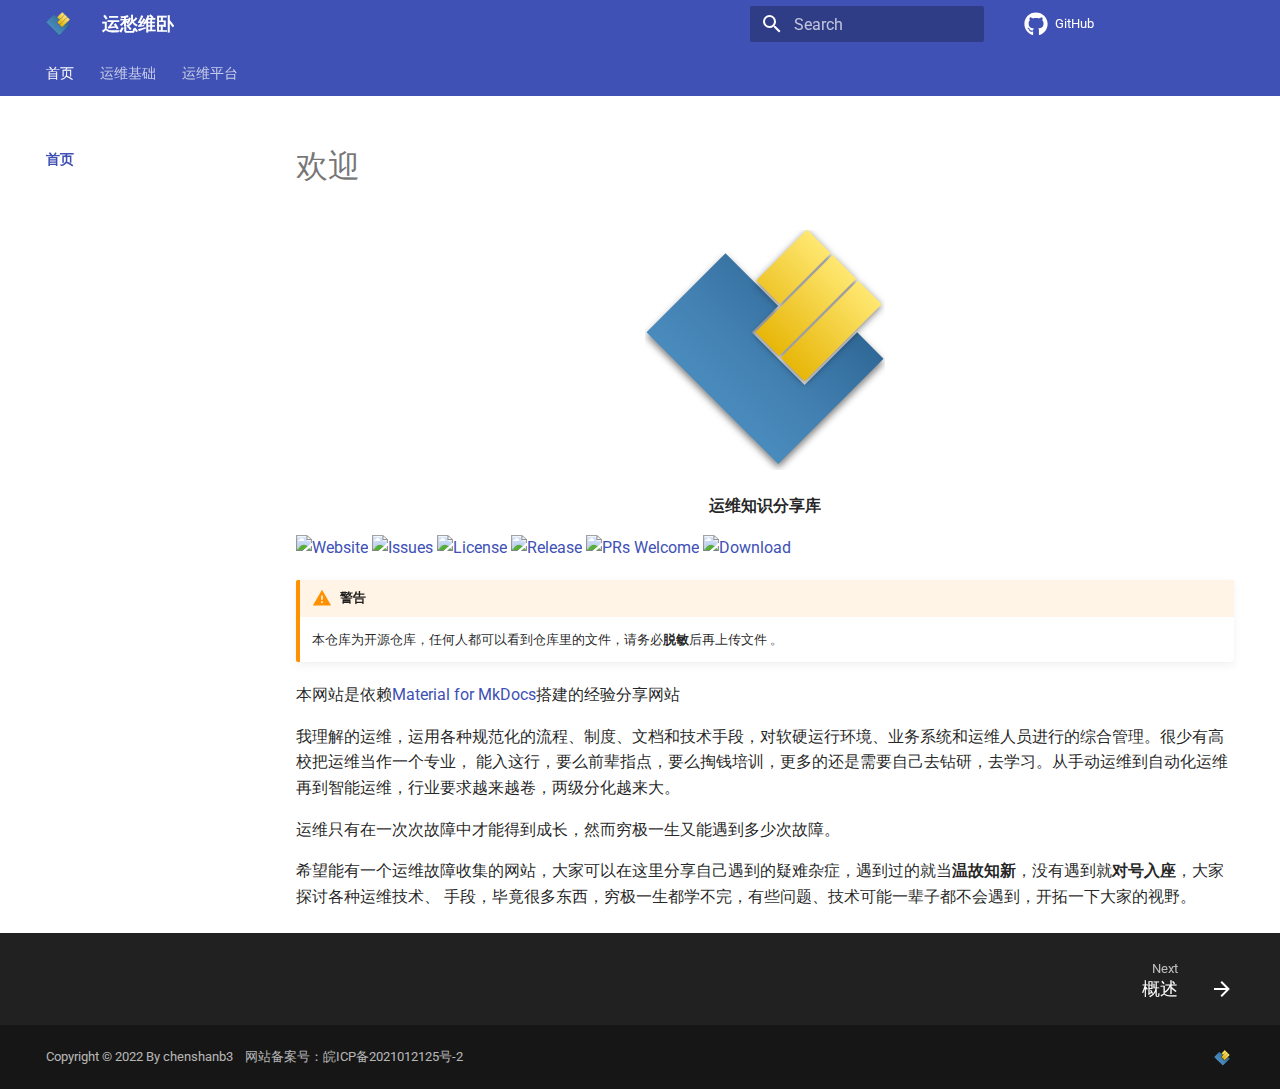
==== index.html @ 57d0324a "update index.html" ====
<!doctype html>
<html lang="en" class="no-js">
  <head>
    
      <meta charset="utf-8">
      <meta name="viewport" content="width=device-width,initial-scale=1">
      
        <meta name="description" content="运维知识共享">
      
      
      
      <link rel="icon" href="images/logo/logo-200.png">
      <meta name="generator" content="mkdocs-1.3.1, mkdocs-material-8.4.2">
    
    
  <title>Hello World</title>

    
      <link rel="stylesheet" href="assets/stylesheets/main.69437709.min.css">
      
        
        <link rel="stylesheet" href="assets/stylesheets/palette.cbb835fc.min.css">
        
      
      
    
    
    
      
        
        
        <link rel="preconnect" href="https://fonts.gstatic.com" crossorigin>
        <link rel="stylesheet" href="https://fonts.googleapis.com/css?family=Roboto:300,300i,400,400i,700,700i%7CRoboto+Mono:400,400i,700,700i&display=fallback">
        <style>:root{--md-text-font:"Roboto";--md-code-font:"Roboto Mono"}</style>
      
    
    
      <link rel="stylesheet" href="css/extra.css">
    
    <script>__md_scope=new URL(".",location),__md_hash=e=>[...e].reduce((e,_)=>(e<<5)-e+_.charCodeAt(0),0),__md_get=(e,_=localStorage,t=__md_scope)=>JSON.parse(_.getItem(t.pathname+"."+e)),__md_set=(e,_,t=localStorage,a=__md_scope)=>{try{t.setItem(a.pathname+"."+e,JSON.stringify(_))}catch(e){}}</script>
    
      

    
    
  </head>
  
  
    
    
    
    
    
    <body dir="ltr" data-md-color-scheme="" data-md-color-primary="none" data-md-color-accent="none">
  
    
    
    <input class="md-toggle" data-md-toggle="drawer" type="checkbox" id="__drawer" autocomplete="off">
    <input class="md-toggle" data-md-toggle="search" type="checkbox" id="__search" autocomplete="off">
    <label class="md-overlay" for="__drawer"></label>
    <div data-md-component="skip">
      
    </div>
    <div data-md-component="announce">
      
    </div>
    
    
      

<header class="md-header" data-md-component="header">
  <nav class="md-header__inner md-grid" aria-label="Header">
    <a href="." title="运愁维卧" class="md-header__button md-logo" aria-label="运愁维卧" data-md-component="logo">
      
  <img src="images/logo/logo.png" alt="logo">

    </a>
    <label class="md-header__button md-icon" for="__drawer">
      <svg xmlns="http://www.w3.org/2000/svg" viewBox="0 0 24 24"><path d="M3 6h18v2H3V6m0 5h18v2H3v-2m0 5h18v2H3v-2Z"/></svg>
    </label>
    <div class="md-header__title" data-md-component="header-title">
      <div class="md-header__ellipsis">
        <div class="md-header__topic">
          <span class="md-ellipsis">
            运愁维卧
          </span>
        </div>
        <div class="md-header__topic" data-md-component="header-topic">
          <span class="md-ellipsis">
            
              欢迎
            
          </span>
        </div>
      </div>
    </div>
    
    
    
      <label class="md-header__button md-icon" for="__search">
        <svg xmlns="http://www.w3.org/2000/svg" viewBox="0 0 24 24"><path d="M9.5 3A6.5 6.5 0 0 1 16 9.5c0 1.61-.59 3.09-1.56 4.23l.27.27h.79l5 5-1.5 1.5-5-5v-.79l-.27-.27A6.516 6.516 0 0 1 9.5 16 6.5 6.5 0 0 1 3 9.5 6.5 6.5 0 0 1 9.5 3m0 2C7 5 5 7 5 9.5S7 14 9.5 14 14 12 14 9.5 12 5 9.5 5Z"/></svg>
      </label>
      <div class="md-search" data-md-component="search" role="dialog">
  <label class="md-search__overlay" for="__search"></label>
  <div class="md-search__inner" role="search">
    <form class="md-search__form" name="search">
      <input type="text" class="md-search__input" name="query" aria-label="Search" placeholder="Search" autocapitalize="off" autocorrect="off" autocomplete="off" spellcheck="false" data-md-component="search-query" required>
      <label class="md-search__icon md-icon" for="__search">
        <svg xmlns="http://www.w3.org/2000/svg" viewBox="0 0 24 24"><path d="M9.5 3A6.5 6.5 0 0 1 16 9.5c0 1.61-.59 3.09-1.56 4.23l.27.27h.79l5 5-1.5 1.5-5-5v-.79l-.27-.27A6.516 6.516 0 0 1 9.5 16 6.5 6.5 0 0 1 3 9.5 6.5 6.5 0 0 1 9.5 3m0 2C7 5 5 7 5 9.5S7 14 9.5 14 14 12 14 9.5 12 5 9.5 5Z"/></svg>
        <svg xmlns="http://www.w3.org/2000/svg" viewBox="0 0 24 24"><path d="M20 11v2H8l5.5 5.5-1.42 1.42L4.16 12l7.92-7.92L13.5 5.5 8 11h12Z"/></svg>
      </label>
      <nav class="md-search__options" aria-label="Search">
        
        <button type="reset" class="md-search__icon md-icon" aria-label="Clear" tabindex="-1">
          <svg xmlns="http://www.w3.org/2000/svg" viewBox="0 0 24 24"><path d="M19 6.41 17.59 5 12 10.59 6.41 5 5 6.41 10.59 12 5 17.59 6.41 19 12 13.41 17.59 19 19 17.59 13.41 12 19 6.41Z"/></svg>
        </button>
      </nav>
      
        <div class="md-search__suggest" data-md-component="search-suggest"></div>
      
    </form>
    <div class="md-search__output">
      <div class="md-search__scrollwrap" data-md-scrollfix>
        <div class="md-search-result" data-md-component="search-result">
          <div class="md-search-result__meta">
            Initializing search
          </div>
          <ol class="md-search-result__list"></ol>
        </div>
      </div>
    </div>
  </div>
</div>
    
    
      <div class="md-header__source">
        <a href="https://github.com/chenshanb3/markdown" title="Go to repository" class="md-source" data-md-component="source">
  <div class="md-source__icon md-icon">
    
    <svg xmlns="http://www.w3.org/2000/svg" viewBox="0 0 496 512"><!--! Font Awesome Free 6.1.2 by @fontawesome - https://fontawesome.com License - https://fontawesome.com/license/free (Icons: CC BY 4.0, Fonts: SIL OFL 1.1, Code: MIT License) Copyright 2022 Fonticons, Inc.--><path d="M165.9 397.4c0 2-2.3 3.6-5.2 3.6-3.3.3-5.6-1.3-5.6-3.6 0-2 2.3-3.6 5.2-3.6 3-.3 5.6 1.3 5.6 3.6zm-31.1-4.5c-.7 2 1.3 4.3 4.3 4.9 2.6 1 5.6 0 6.2-2s-1.3-4.3-4.3-5.2c-2.6-.7-5.5.3-6.2 2.3zm44.2-1.7c-2.9.7-4.9 2.6-4.6 4.9.3 2 2.9 3.3 5.9 2.6 2.9-.7 4.9-2.6 4.6-4.6-.3-1.9-3-3.2-5.9-2.9zM244.8 8C106.1 8 0 113.3 0 252c0 110.9 69.8 205.8 169.5 239.2 12.8 2.3 17.3-5.6 17.3-12.1 0-6.2-.3-40.4-.3-61.4 0 0-70 15-84.7-29.8 0 0-11.4-29.1-27.8-36.6 0 0-22.9-15.7 1.6-15.4 0 0 24.9 2 38.6 25.8 21.9 38.6 58.6 27.5 72.9 20.9 2.3-16 8.8-27.1 16-33.7-55.9-6.2-112.3-14.3-112.3-110.5 0-27.5 7.6-41.3 23.6-58.9-2.6-6.5-11.1-33.3 2.6-67.9 20.9-6.5 69 27 69 27 20-5.6 41.5-8.5 62.8-8.5s42.8 2.9 62.8 8.5c0 0 48.1-33.6 69-27 13.7 34.7 5.2 61.4 2.6 67.9 16 17.7 25.8 31.5 25.8 58.9 0 96.5-58.9 104.2-114.8 110.5 9.2 7.9 17 22.9 17 46.4 0 33.7-.3 75.4-.3 83.6 0 6.5 4.6 14.4 17.3 12.1C428.2 457.8 496 362.9 496 252 496 113.3 383.5 8 244.8 8zM97.2 352.9c-1.3 1-1 3.3.7 5.2 1.6 1.6 3.9 2.3 5.2 1 1.3-1 1-3.3-.7-5.2-1.6-1.6-3.9-2.3-5.2-1zm-10.8-8.1c-.7 1.3.3 2.9 2.3 3.9 1.6 1 3.6.7 4.3-.7.7-1.3-.3-2.9-2.3-3.9-2-.6-3.6-.3-4.3.7zm32.4 35.6c-1.6 1.3-1 4.3 1.3 6.2 2.3 2.3 5.2 2.6 6.5 1 1.3-1.3.7-4.3-1.3-6.2-2.2-2.3-5.2-2.6-6.5-1zm-11.4-14.7c-1.6 1-1.6 3.6 0 5.9 1.6 2.3 4.3 3.3 5.6 2.3 1.6-1.3 1.6-3.9 0-6.2-1.4-2.3-4-3.3-5.6-2z"/></svg>
  </div>
  <div class="md-source__repository">
    GitHub
  </div>
</a>
      </div>
    
  </nav>
  
</header>
    
    <div class="md-container" data-md-component="container">
      
      
        
          
            
<nav class="md-tabs" aria-label="Tabs" data-md-component="tabs">
  <div class="md-tabs__inner md-grid">
    <ul class="md-tabs__list">
      
        
  
  
    
  


  
  
  
    <li class="md-tabs__item">
      <a href="." class="md-tabs__link md-tabs__link--active">
        首页
      </a>
    </li>
  

      
        
  
  


  
  
  
    <li class="md-tabs__item">
      <a href="opsbasis/" class="md-tabs__link">
        运维基础
      </a>
    </li>
  

      
        
  
  


  
  
  
    <li class="md-tabs__item">
      <a href="usage/" class="md-tabs__link">
        运维平台
      </a>
    </li>
  

      
    </ul>
  </div>
</nav>
          
        
      
      <main class="md-main" data-md-component="main">
        <div class="md-main__inner md-grid">
          
            
              
              <div class="md-sidebar md-sidebar--primary" data-md-component="sidebar" data-md-type="navigation" >
                <div class="md-sidebar__scrollwrap">
                  <div class="md-sidebar__inner">
                    

  


  

<nav class="md-nav md-nav--primary md-nav--lifted md-nav--integrated" aria-label="Navigation" data-md-level="0">
  <label class="md-nav__title" for="__drawer">
    <a href="." title="运愁维卧" class="md-nav__button md-logo" aria-label="运愁维卧" data-md-component="logo">
      
  <img src="images/logo/logo.png" alt="logo">

    </a>
    运愁维卧
  </label>
  
    <div class="md-nav__source">
      <a href="https://github.com/chenshanb3/markdown" title="Go to repository" class="md-source" data-md-component="source">
  <div class="md-source__icon md-icon">
    
    <svg xmlns="http://www.w3.org/2000/svg" viewBox="0 0 496 512"><!--! Font Awesome Free 6.1.2 by @fontawesome - https://fontawesome.com License - https://fontawesome.com/license/free (Icons: CC BY 4.0, Fonts: SIL OFL 1.1, Code: MIT License) Copyright 2022 Fonticons, Inc.--><path d="M165.9 397.4c0 2-2.3 3.6-5.2 3.6-3.3.3-5.6-1.3-5.6-3.6 0-2 2.3-3.6 5.2-3.6 3-.3 5.6 1.3 5.6 3.6zm-31.1-4.5c-.7 2 1.3 4.3 4.3 4.9 2.6 1 5.6 0 6.2-2s-1.3-4.3-4.3-5.2c-2.6-.7-5.5.3-6.2 2.3zm44.2-1.7c-2.9.7-4.9 2.6-4.6 4.9.3 2 2.9 3.3 5.9 2.6 2.9-.7 4.9-2.6 4.6-4.6-.3-1.9-3-3.2-5.9-2.9zM244.8 8C106.1 8 0 113.3 0 252c0 110.9 69.8 205.8 169.5 239.2 12.8 2.3 17.3-5.6 17.3-12.1 0-6.2-.3-40.4-.3-61.4 0 0-70 15-84.7-29.8 0 0-11.4-29.1-27.8-36.6 0 0-22.9-15.7 1.6-15.4 0 0 24.9 2 38.6 25.8 21.9 38.6 58.6 27.5 72.9 20.9 2.3-16 8.8-27.1 16-33.7-55.9-6.2-112.3-14.3-112.3-110.5 0-27.5 7.6-41.3 23.6-58.9-2.6-6.5-11.1-33.3 2.6-67.9 20.9-6.5 69 27 69 27 20-5.6 41.5-8.5 62.8-8.5s42.8 2.9 62.8 8.5c0 0 48.1-33.6 69-27 13.7 34.7 5.2 61.4 2.6 67.9 16 17.7 25.8 31.5 25.8 58.9 0 96.5-58.9 104.2-114.8 110.5 9.2 7.9 17 22.9 17 46.4 0 33.7-.3 75.4-.3 83.6 0 6.5 4.6 14.4 17.3 12.1C428.2 457.8 496 362.9 496 252 496 113.3 383.5 8 244.8 8zM97.2 352.9c-1.3 1-1 3.3.7 5.2 1.6 1.6 3.9 2.3 5.2 1 1.3-1 1-3.3-.7-5.2-1.6-1.6-3.9-2.3-5.2-1zm-10.8-8.1c-.7 1.3.3 2.9 2.3 3.9 1.6 1 3.6.7 4.3-.7.7-1.3-.3-2.9-2.3-3.9-2-.6-3.6-.3-4.3.7zm32.4 35.6c-1.6 1.3-1 4.3 1.3 6.2 2.3 2.3 5.2 2.6 6.5 1 1.3-1.3.7-4.3-1.3-6.2-2.2-2.3-5.2-2.6-6.5-1zm-11.4-14.7c-1.6 1-1.6 3.6 0 5.9 1.6 2.3 4.3 3.3 5.6 2.3 1.6-1.3 1.6-3.9 0-6.2-1.4-2.3-4-3.3-5.6-2z"/></svg>
  </div>
  <div class="md-source__repository">
    GitHub
  </div>
</a>
    </div>
  
  <ul class="md-nav__list" data-md-scrollfix>
    
      
      
      

  
  
    
  
  
    
    <li class="md-nav__item md-nav__item--active md-nav__item--nested">
      
      
        <input class="md-nav__toggle md-toggle" data-md-toggle="__nav_1" type="checkbox" id="__nav_1" checked>
      
      
      
        
          
            
          
        
      
      
        
        
        <div class="md-nav__link md-nav__link--index md-nav__link--active">
          <a href=".">首页</a>
          
        </div>
      
      <nav class="md-nav" aria-label="首页" data-md-level="1">
        <label class="md-nav__title" for="__nav_1">
          <span class="md-nav__icon md-icon"></span>
          首页
        </label>
        <ul class="md-nav__list" data-md-scrollfix>
          
            
          
        </ul>
      </nav>
    </li>
  

    
      
      
      

  
  
  
    
    <li class="md-nav__item md-nav__item--nested">
      
      
        <input class="md-nav__toggle md-toggle md-toggle--indeterminate" data-md-toggle="__nav_2" type="checkbox" id="__nav_2" checked>
      
      
      
        
          
            
          
        
          
        
      
      
        
        
        <div class="md-nav__link md-nav__link--index ">
          <a href="opsbasis/">运维基础</a>
          
            <label for="__nav_2">
              <span class="md-nav__icon md-icon"></span>
            </label>
          
        </div>
      
      <nav class="md-nav" aria-label="运维基础" data-md-level="1">
        <label class="md-nav__title" for="__nav_2">
          <span class="md-nav__icon md-icon"></span>
          运维基础
        </label>
        <ul class="md-nav__list" data-md-scrollfix>
          
            
          
            
              
  
  
  
    <li class="md-nav__item">
      <a href="usage/" class="md-nav__link">
        Linux
      </a>
    </li>
  

            
          
        </ul>
      </nav>
    </li>
  

    
      
      
      

  
  
  
    
    <li class="md-nav__item md-nav__item--nested">
      
      
        <input class="md-nav__toggle md-toggle md-toggle--indeterminate" data-md-toggle="__nav_3" type="checkbox" id="__nav_3" checked>
      
      
      
        
          
        
          
        
      
      
        <label class="md-nav__link" for="__nav_3">
          运维平台
          <span class="md-nav__icon md-icon"></span>
        </label>
      
      <nav class="md-nav" aria-label="运维平台" data-md-level="1">
        <label class="md-nav__title" for="__nav_3">
          <span class="md-nav__icon md-icon"></span>
          运维平台
        </label>
        <ul class="md-nav__list" data-md-scrollfix>
          
            
              
  
  
  
    <li class="md-nav__item">
      <a href="usage/" class="md-nav__link">
        Usage
      </a>
    </li>
  

            
          
            
              
  
  
  
    <li class="md-nav__item">
      <a href="tutorial/" class="md-nav__link">
        Tutorial
      </a>
    </li>
  

            
          
        </ul>
      </nav>
    </li>
  

    
  </ul>
</nav>
                  </div>
                </div>
              </div>
            
            
          
          <div class="md-content" data-md-component="content">
            <article class="md-content__inner md-typeset">
              
                


  <h1>欢迎</h1>

<p align="center">
  <a href="">
    <img src="images/logo/logo.svg" width="240" alt="chenshanb3">
  </a>
</p>
<p align="center">
  <strong>
    运维知识分享库
  </strong>
</p>

<p align="">
  <a href="http://wiki.chenshanb3.com"><img 
   src="https://img.shields.io/badge/官方网站-wiki.chenshanb3.com-blueviolet?logo=Google Chrome" 
   alt="Website" /></a>
  <a href="https://github.com/chenshanb3/markdown/issues"><img
    src="https://img.shields.io/github/issues/chenshanb3/markdown"
    alt="Issues"
  /></a>
  <a href="https://github.com/chenshanb3/markdown/blob/main/LICENSE"><img
    src="https://img.shields.io/github/license/chenshanb3/markdown" 
    alt="License"
  /></a>
  <a href="https://github.com/chenshanb3/markdown/releases"><img 
    src="https://img.shields.io/github/v/release/chenshanb3/markdown" 
    alt="Release"
  /></a>
  <a href="https://github.com/chenshanb3/markdown/pulls"><img 
    src="https://img.shields.io/badge/PRs-welcome-brightgreen.svg" 
    alt="PRs Welcome"
  /></a>
  <a href="https://github.com/chenshanb3/markdown/releases"><img 
   src="https://img.shields.io/github/downloads/chenshanb3/markdown/latest/total" 
   alt="Download" /></a>
</p>

<div class="admonition warning">
<p class="admonition-title">警告</p>
<p>本仓库为开源仓库，任何人都可以看到仓库里的文件，请务必<strong>脱敏</strong>后再上传文件 。</p>
</div>
<p>本网站是依赖<a href="https://github.com/squidfunk/mkdocs-material">Material for MkDocs</a>搭建的经验分享网站</p>
<p>我理解的运维，运用各种规范化的流程、制度、文档和技术手段，对软硬运行环境、业务系统和运维人员进行的综合管理。很少有高校把运维当作一个专业，
能入这行，要么前辈指点，要么掏钱培训，更多的还是需要自己去钻研，去学习。从手动运维到自动化运维再到智能运维，行业要求越来越卷，两级分化越来大。</p>
<p>运维只有在一次次故障中才能得到成长，然而穷极一生又能遇到多少次故障。</p>
<p>希望能有一个运维故障收集的网站，大家可以在这里分享自己遇到的疑难杂症，遇到过的就当<strong>温故知新</strong>，没有遇到就<strong>对号入座</strong>，大家探讨各种运维技术、
手段，毕竟很多东西，穷极一生都学不完，有些问题、技术可能一辈子都不会遇到，开拓一下大家的视野。</p>




              
            </article>
            
          </div>
        </div>
        
      </main>
      
        <footer class="md-footer">
  
    
    <nav class="md-footer__inner md-grid" aria-label="Footer" >
      
      
        
        <a href="opsbasis/" class="md-footer__link md-footer__link--next" aria-label="Next: 概述" rel="next">
          <div class="md-footer__title">
            <div class="md-ellipsis">
              <span class="md-footer__direction">
                Next
              </span>
              概述
            </div>
          </div>
          <div class="md-footer__button md-icon">
            <svg xmlns="http://www.w3.org/2000/svg" viewBox="0 0 24 24"><path d="M4 11v2h12l-5.5 5.5 1.42 1.42L19.84 12l-7.92-7.92L10.5 5.5 16 11H4Z"/></svg>
          </div>
        </a>
      
    </nav>
  
  <div class="md-footer-meta md-typeset">
    <div class="md-footer-meta__inner md-grid">
      <div class="md-copyright">
  
    <div class="md-copyright__highlight">
      Copyright © 2022 By chenshanb3  &nbsp;&nbsp;&nbsp;网站备案号：<a href="https://beian.miit.gov.cn" type="_blank">皖ICP备2021012125号-2</a>
    </div>
  
  
</div>
      
        <div class="md-social">
  
    
    
    <a href="https://beian.miit.gov.cn" target="_blank" rel="noopener" title="备案号" class="md-social__link">
      <?xml version="1.0" encoding="UTF-8"?>
<!-- Generated by Pixelmator Pro Trial 2.4.7 -->
<svg width="1843" height="1859" viewBox="0 0 1843 1859" xmlns="http://www.w3.org/2000/svg" xmlns:xlink="http://www.w3.org/1999/xlink">
    <g id="--7">
        <linearGradient id="linearGradient1" x1="928.705253" y1="1474.222669" x2="928.705253" y2="329.970753" gradientUnits="userSpaceOnUse" gradientTransform="matrix(0.707107 0.707107 -0.707107 0.707107 908.211545 -387.31941)">
            <stop offset="0" stop-color="#4b8cbf" stop-opacity="1"/>
            <stop offset="0" stop-color="#4a8bbd" stop-opacity="1"/>
            <stop offset="0.450087" stop-color="#417fb0" stop-opacity="1"/>
            <stop offset="1" stop-color="#306998" stop-opacity="1"/>
        </linearGradient>
        <filter id="filter1" x="0" y="0" width="1843" height="1859" filterUnits="userSpaceOnUse" primitiveUnits="userSpaceOnUse" color-interpolation-filters="sRGB">
            <feGaussianBlur stdDeviation="27"/>
            <feOffset dx="-0" dy="27" result="offsetblur"/>
            <feFlood flood-color="#000000" flood-opacity="0.5"/>
            <feComposite in2="offsetblur" operator="in"/>
            <feMerge>
                <feMergeNode/>
                <feMergeNode in="SourceGraphic"/>
            </feMerge>
        </filter>
        <path id="path1" fill="url(#linearGradient1)" fill-rule="evenodd" stroke="none" filter="url(#filter1)" d="M 1022.986328 1812.59375 L 820.689453 1610.296875 L 820.492188 1610.492188 L 415.898438 1205.898438 L 416.09375 1205.703125 L 11.695313 801.304688 L 618.195313 194.804688 L 1022.59375 599.203125 L 820.492188 801.304688 L 1225.087891 1205.898438 L 1629.486328 801.5 L 1831.783203 1003.796875 L 1022.986328 1812.59375 Z"/>
        <linearGradient id="linearGradient2" x1="1239.176682" y1="1013.595323" x2="1241.687082" y2="164.66607" gradientUnits="userSpaceOnUse" gradientTransform="matrix(0.707107 0.707107 -0.707107 0.707107 782.635379 -699.072608)">
            <stop offset="0" stop-color="#e7b608" stop-opacity="1"/>
            <stop offset="1" stop-color="#ffe873" stop-opacity="1"/>
        </linearGradient>
        <filter id="filter2" x="0" y="0" width="1843" height="1859" filterUnits="userSpaceOnUse" primitiveUnits="userSpaceOnUse" color-interpolation-filters="sRGB">
            <feGaussianBlur stdDeviation="27.054073"/>
            <feOffset dx="-0" dy="12" result="offsetblur"/>
            <feFlood flood-color="#000000" flood-opacity="0.5"/>
            <feComposite in2="offsetblur" operator="in"/>
            <feMerge>
                <feMergeNode/>
                <feMergeNode in="SourceGraphic"/>
            </feMerge>
        </filter>
        <path id="path2" fill="url(#linearGradient2)" fill-rule="evenodd" stroke="none" filter="url(#filter2)" d="M 1225.675781 1177.894531 L 1043.548828 995.767578 L 1635.751953 403.564453 L 1817.878906 585.689453 L 1225.675781 1177.894531 Z M 1030.427734 982.646484 L 848.300781 800.521484 L 1440.505859 208.316406 L 1622.632813 390.443359 L 1030.427734 982.646484 Z M 1036.361328 585.044922 L 854.234375 402.917969 L 1244.671875 12.482422 L 1426.796875 194.609375 L 1036.361328 585.044922 Z"/>
    </g>
</svg>
    </a>
  
</div>
      
    </div>
  </div>
</footer>
      
    </div>
    <div class="md-dialog" data-md-component="dialog">
      <div class="md-dialog__inner md-typeset"></div>
    </div>
    
    <script id="__config" type="application/json">{"base": ".", "features": ["navigation.tabs", "navigation.sections", "navigation.expand", "navigation.indexes", "search.suggest", "search.highlight", "toc.integrate"], "search": "assets/javascripts/workers/search.ecf98df9.min.js", "translations": {"clipboard.copied": "Copied to clipboard", "clipboard.copy": "Copy to clipboard", "search.config.lang": "en", "search.config.pipeline": "trimmer, stopWordFilter", "search.config.separator": "[\\s\\-]+", "search.placeholder": "Search", "search.result.more.one": "1 more on this page", "search.result.more.other": "# more on this page", "search.result.none": "No matching documents", "search.result.one": "1 matching document", "search.result.other": "# matching documents", "search.result.placeholder": "Type to start searching", "search.result.term.missing": "Missing", "select.version.title": "Select version"}}</script>
    
    
      <script src="assets/javascripts/bundle.9c69f0bc.min.js"></script>
      
    
  </body>
</html>
---- assets/stylesheets/main.69437709.min.css ----
@charset "UTF-8";html{-webkit-text-size-adjust:none;-moz-text-size-adjust:none;-ms-text-size-adjust:none;text-size-adjust:none;box-sizing:border-box}*,:after,:before{box-sizing:inherit}@media (prefers-reduced-motion){*,:after,:before{transition:none!important}}body{margin:0}a,button,input,label{-webkit-tap-highlight-color:transparent}a{color:inherit;text-decoration:none}hr{border:0;box-sizing:initial;display:block;height:.05rem;overflow:visible;padding:0}small{font-size:80%}sub,sup{line-height:1em}img{border-style:none}table{border-collapse:initial;border-spacing:0}td,th{font-weight:400;vertical-align:top}button{background:transparent;border:0;font-family:inherit;font-size:inherit;margin:0;padding:0}input{border:0;outline:none}:root,[data-md-color-scheme=default]{--md-default-fg-color:rgba(0,0,0,.87);--md-default-fg-color--light:rgba(0,0,0,.54);--md-default-fg-color--lighter:rgba(0,0,0,.32);--md-default-fg-color--lightest:rgba(0,0,0,.07);--md-default-bg-color:#fff;--md-default-bg-color--light:hsla(0,0%,100%,.7);--md-default-bg-color--lighter:hsla(0,0%,100%,.3);--md-default-bg-color--lightest:hsla(0,0%,100%,.12);--md-primary-fg-color:#4051b5;--md-primary-fg-color--light:#5d6cc0;--md-primary-fg-color--dark:#303fa1;--md-primary-bg-color:#fff;--md-primary-bg-color--light:hsla(0,0%,100%,.7);--md-accent-fg-color:#526cfe;--md-accent-fg-color--transparent:rgba(82,108,254,.1);--md-accent-bg-color:#fff;--md-accent-bg-color--light:hsla(0,0%,100%,.7);--md-code-fg-color:#36464e;--md-code-bg-color:#f5f5f5;--md-code-hl-color:rgba(255,255,0,.5);--md-code-hl-number-color:#d52a2a;--md-code-hl-special-color:#db1457;--md-code-hl-function-color:#a846b9;--md-code-hl-constant-color:#6e59d9;--md-code-hl-keyword-color:#3f6ec6;--md-code-hl-string-color:#1c7d4d;--md-code-hl-name-color:var(--md-code-fg-color);--md-code-hl-operator-color:var(--md-default-fg-color--light);--md-code-hl-punctuation-color:var(--md-default-fg-color--light);--md-code-hl-comment-color:var(--md-default-fg-color--light);--md-code-hl-generic-color:var(--md-default-fg-color--light);--md-code-hl-variable-color:var(--md-default-fg-color--light);--md-typeset-color:var(--md-default-fg-color);--md-typeset-a-color:var(--md-primary-fg-color);--md-typeset-mark-color:rgba(255,255,0,.5);--md-typeset-del-color:rgba(245,80,61,.15);--md-typeset-ins-color:rgba(11,213,112,.15);--md-typeset-kbd-color:#fafafa;--md-typeset-kbd-accent-color:#fff;--md-typeset-kbd-border-color:#b8b8b8;--md-typeset-table-color:rgba(0,0,0,.12);--md-admonition-fg-color:var(--md-default-fg-color);--md-admonition-bg-color:var(--md-default-bg-color);--md-footer-fg-color:#fff;--md-footer-fg-color--light:hsla(0,0%,100%,.7);--md-footer-fg-color--lighter:hsla(0,0%,100%,.3);--md-footer-bg-color:rgba(0,0,0,.87);--md-footer-bg-color--dark:rgba(0,0,0,.32);--md-shadow-z1:0 0.2rem 0.5rem rgba(0,0,0,.05),0 0 0.05rem rgba(0,0,0,.1);--md-shadow-z2:0 0.2rem 0.5rem rgba(0,0,0,.1),0 0 0.05rem rgba(0,0,0,.25);--md-shadow-z3:0 0.2rem 0.5rem rgba(0,0,0,.2),0 0 0.05rem rgba(0,0,0,.35)}.md-icon svg{fill:currentcolor;display:block;height:1.2rem;width:1.2rem}body{-webkit-font-smoothing:antialiased;-moz-osx-font-smoothing:grayscale;--md-text-font-family:var(--md-text-font,_),-apple-system,BlinkMacSystemFont,Helvetica,Arial,sans-serif;--md-code-font-family:var(--md-code-font,_),SFMono-Regular,Consolas,Menlo,monospace}body,input{font-feature-settings:"kern","liga";font-family:var(--md-text-font-family)}body,code,input,kbd,pre{color:var(--md-typeset-color)}code,kbd,pre{font-feature-settings:"kern";font-family:var(--md-code-font-family)}:root{--md-typeset-table-sort-icon:url('data:image/svg+xml;charset=utf-8,<svg xmlns="http://www.w3.org/2000/svg" viewBox="0 0 24 24"><path d="m18 21-4-4h3V7h-3l4-4 4 4h-3v10h3M2 19v-2h10v2M2 13v-2h7v2M2 7V5h4v2H2Z"/></svg>');--md-typeset-table-sort-icon--asc:url('data:image/svg+xml;charset=utf-8,<svg xmlns="http://www.w3.org/2000/svg" viewBox="0 0 24 24"><path d="M19 17h3l-4 4-4-4h3V3h2M2 17h10v2H2M6 5v2H2V5m0 6h7v2H2v-2Z"/></svg>');--md-typeset-table-sort-icon--desc:url('data:image/svg+xml;charset=utf-8,<svg xmlns="http://www.w3.org/2000/svg" viewBox="0 0 24 24"><path d="M19 7h3l-4-4-4 4h3v14h2M2 17h10v2H2M6 5v2H2V5m0 6h7v2H2v-2Z"/></svg>')}.md-typeset{-webkit-print-color-adjust:exact;color-adjust:exact;font-size:.8rem;line-height:1.6}@media print{.md-typeset{font-size:.68rem}}.md-typeset blockquote,.md-typeset dl,.md-typeset figure,.md-typeset ol,.md-typeset pre,.md-typeset ul{margin-bottom:1em;margin-top:1em}.md-typeset h1{color:var(--md-default-fg-color--light);font-size:2em;line-height:1.3;margin:0 0 1.25em}.md-typeset h1,.md-typeset h2{font-weight:300;letter-spacing:-.01em}.md-typeset h2{font-size:1.5625em;line-height:1.4;margin:1.6em 0 .64em}.md-typeset h3{font-size:1.25em;font-weight:400;letter-spacing:-.01em;line-height:1.5;margin:1.6em 0 .8em}.md-typeset h2+h3{margin-top:.8em}.md-typeset h4{font-weight:700;letter-spacing:-.01em;margin:1em 0}.md-typeset h5,.md-typeset h6{color:var(--md-default-fg-color--light);font-size:.8em;font-weight:700;letter-spacing:-.01em;margin:1.25em 0}.md-typeset h5{text-transform:uppercase}.md-typeset hr{border-bottom:.05rem solid var(--md-default-fg-color--lightest);display:flow-root;margin:1.5em 0}.md-typeset a{color:var(--md-typeset-a-color);word-break:break-word}.md-typeset a,.md-typeset a:before{transition:color 125ms}.md-typeset a:focus,.md-typeset a:hover{color:var(--md-accent-fg-color)}.md-typeset a:focus code,.md-typeset a:hover code{background-color:var(--md-accent-fg-color--transparent)}.md-typeset a code{color:currentcolor;transition:background-color 125ms}.md-typeset a.focus-visible{outline-color:var(--md-accent-fg-color);outline-offset:.2rem}.md-typeset code,.md-typeset kbd,.md-typeset pre{color:var(--md-code-fg-color);direction:ltr}@media print{.md-typeset code,.md-typeset kbd,.md-typeset pre{white-space:pre-wrap}}.md-typeset code{background-color:var(--md-code-bg-color);border-radius:.1rem;-webkit-box-decoration-break:clone;box-decoration-break:clone;font-size:.85em;padding:0 .2941176471em;word-break:break-word}.md-typeset code:not(.focus-visible){-webkit-tap-highlight-color:transparent;outline:none}.md-typeset pre{display:flow-root;line-height:1.4;position:relative}.md-typeset pre>code{-webkit-box-decoration-break:slice;box-decoration-break:slice;box-shadow:none;display:block;margin:0;outline-color:var(--md-accent-fg-color);overflow:auto;padding:.7720588235em 1.1764705882em;scrollbar-color:var(--md-default-fg-color--lighter) transparent;scrollbar-width:thin;touch-action:auto;word-break:normal}.md-typeset pre>code:hover{scrollbar-color:var(--md-accent-fg-color) transparent}.md-typeset pre>code::-webkit-scrollbar{height:.2rem;width:.2rem}.md-typeset pre>code::-webkit-scrollbar-thumb{background-color:var(--md-default-fg-color--lighter)}.md-typeset pre>code::-webkit-scrollbar-thumb:hover{background-color:var(--md-accent-fg-color)}.md-typeset kbd{background-color:var(--md-typeset-kbd-color);border-radius:.1rem;box-shadow:0 .1rem 0 .05rem var(--md-typeset-kbd-border-color),0 .1rem 0 var(--md-typeset-kbd-border-color),0 -.1rem .2rem var(--md-typeset-kbd-accent-color) inset;color:var(--md-default-fg-color);display:inline-block;font-size:.75em;padding:0 .6666666667em;vertical-align:text-top;word-break:break-word}.md-typeset mark{background-color:var(--md-typeset-mark-color);-webkit-box-decoration-break:clone;box-decoration-break:clone;color:inherit;word-break:break-word}.md-typeset abbr{border-bottom:.05rem dotted var(--md-default-fg-color--light);cursor:help;text-decoration:none}@media (hover:none){.md-typeset abbr{position:relative}.md-typeset abbr[title]:-webkit-any(:focus,:hover):after{background-color:var(--md-default-fg-color);border-radius:.1rem;box-shadow:var(--md-shadow-z3);color:var(--md-default-bg-color);content:attr(title);display:inline-block;font-size:.7rem;margin-top:2em;max-width:80%;min-width:-webkit-max-content;min-width:max-content;padding:.2rem .3rem;position:absolute;width:auto}.md-typeset abbr[title]:-moz-any(:focus,:hover):after{background-color:var(--md-default-fg-color);border-radius:.1rem;box-shadow:var(--md-shadow-z3);color:var(--md-default-bg-color);content:attr(title);display:inline-block;font-size:.7rem;margin-top:2em;max-width:80%;min-width:-moz-max-content;min-width:max-content;padding:.2rem .3rem;position:absolute;width:auto}[dir=ltr] .md-typeset abbr[title]:-webkit-any(:focus,:hover):after{left:0}[dir=ltr] .md-typeset abbr[title]:-moz-any(:focus,:hover):after{left:0}[dir=ltr] .md-typeset abbr[title]:is(:focus,:hover):after{left:0}[dir=rtl] .md-typeset abbr[title]:-webkit-any(:focus,:hover):after{right:0}[dir=rtl] .md-typeset abbr[title]:-moz-any(:focus,:hover):after{right:0}[dir=rtl] .md-typeset abbr[title]:is(:focus,:hover):after{right:0}.md-typeset abbr[title]:is(:focus,:hover):after{background-color:var(--md-default-fg-color);border-radius:.1rem;box-shadow:var(--md-shadow-z3);color:var(--md-default-bg-color);content:attr(title);display:inline-block;font-size:.7rem;margin-top:2em;max-width:80%;min-width:-webkit-max-content;min-width:-moz-max-content;min-width:max-content;padding:.2rem .3rem;position:absolute;width:auto}}.md-typeset small{opacity:.75}[dir=ltr] .md-typeset sub,[dir=ltr] .md-typeset sup{margin-left:.078125em}[dir=rtl] .md-typeset sub,[dir=rtl] .md-typeset sup{margin-right:.078125em}[dir=ltr] .md-typeset blockquote{padding-left:.6rem}[dir=rtl] .md-typeset blockquote{padding-right:.6rem}[dir=ltr] .md-typeset blockquote{border-left:.2rem solid var(--md-default-fg-color--lighter)}[dir=rtl] .md-typeset blockquote{border-right:.2rem solid var(--md-default-fg-color--lighter)}.md-typeset blockquote{color:var(--md-default-fg-color--light);margin-left:0;margin-right:0}.md-typeset ul{list-style-type:disc}[dir=ltr] .md-typeset ol,[dir=ltr] .md-typeset ul{margin-left:.625em}[dir=rtl] .md-typeset ol,[dir=rtl] .md-typeset ul{margin-right:.625em}.md-typeset ol,.md-typeset ul{padding:0}.md-typeset ol:not([hidden]),.md-typeset ul:not([hidden]){display:flow-root}.md-typeset ol ol,.md-typeset ul ol{list-style-type:lower-alpha}.md-typeset ol ol ol,.md-typeset ul ol ol{list-style-type:lower-roman}[dir=ltr] .md-typeset ol li,[dir=ltr] .md-typeset ul li{margin-left:1.25em}[dir=rtl] .md-typeset ol li,[dir=rtl] .md-typeset ul li{margin-right:1.25em}.md-typeset ol li,.md-typeset ul li{margin-bottom:.5em}.md-typeset ol li blockquote,.md-typeset ol li p,.md-typeset ul li blockquote,.md-typeset ul li p{margin:.5em 0}.md-typeset ol li:last-child,.md-typeset ul li:last-child{margin-bottom:0}.md-typeset ol li :-webkit-any(ul,ol),.md-typeset ul li :-webkit-any(ul,ol){margin-bottom:.5em;margin-top:.5em}.md-typeset ol li :-moz-any(ul,ol),.md-typeset ul li :-moz-any(ul,ol){margin-bottom:.5em;margin-top:.5em}[dir=ltr] .md-typeset ol li :-webkit-any(ul,ol),[dir=ltr] .md-typeset ul li :-webkit-any(ul,ol){margin-left:.625em}[dir=ltr] .md-typeset ol li :-moz-any(ul,ol),[dir=ltr] .md-typeset ul li :-moz-any(ul,ol){margin-left:.625em}[dir=ltr] .md-typeset ol li :is(ul,ol),[dir=ltr] .md-typeset ul li :is(ul,ol){margin-left:.625em}[dir=rtl] .md-typeset ol li :-webkit-any(ul,ol),[dir=rtl] .md-typeset ul li :-webkit-any(ul,ol){margin-right:.625em}[dir=rtl] .md-typeset ol li :-moz-any(ul,ol),[dir=rtl] .md-typeset ul li :-moz-any(ul,ol){margin-right:.625em}[dir=rtl] .md-typeset ol li :is(ul,ol),[dir=rtl] .md-typeset ul li :is(ul,ol){margin-right:.625em}.md-typeset ol li :is(ul,ol),.md-typeset ul li :is(ul,ol){margin-bottom:.5em;margin-top:.5em}[dir=ltr] .md-typeset dd{margin-left:1.875em}[dir=rtl] .md-typeset dd{margin-right:1.875em}.md-typeset dd{margin-bottom:1.5em;margin-top:1em}.md-typeset img,.md-typeset svg,.md-typeset video{height:auto;max-width:100%}.md-typeset img[align=left]{margin:1em 1em 1em 0}.md-typeset img[align=right]{margin:1em 0 1em 1em}.md-typeset img[align]:only-child{margin-top:0}.md-typeset img[src$="#gh-dark-mode-only"],.md-typeset img[src$="#only-dark"]{display:none}.md-typeset figure{display:flow-root;margin:1em auto;max-width:100%;text-align:center;width:-webkit-fit-content;width:-moz-fit-content;width:fit-content}.md-typeset figure img{display:block}.md-typeset figcaption{font-style:italic;margin:1em auto;max-width:24rem}.md-typeset iframe{max-width:100%}.md-typeset table:not([class]){background-color:var(--md-default-bg-color);border:.05rem solid var(--md-typeset-table-color);border-radius:.1rem;display:inline-block;font-size:.64rem;max-width:100%;overflow:auto;touch-action:auto}@media print{.md-typeset table:not([class]){display:table}}.md-typeset table:not([class])+*{margin-top:1.5em}.md-typeset table:not([class]) :-webkit-any(th,td)>:first-child{margin-top:0}.md-typeset table:not([class]) :-moz-any(th,td)>:first-child{margin-top:0}.md-typeset table:not([class]) :is(th,td)>:first-child{margin-top:0}.md-typeset table:not([class]) :-webkit-any(th,td)>:last-child{margin-bottom:0}.md-typeset table:not([class]) :-moz-any(th,td)>:last-child{margin-bottom:0}.md-typeset table:not([class]) :is(th,td)>:last-child{margin-bottom:0}.md-typeset table:not([class]) :-webkit-any(th,td):not([align]){text-align:left}.md-typeset table:not([class]) :-moz-any(th,td):not([align]){text-align:left}.md-typeset table:not([class]) :is(th,td):not([align]){text-align:left}[dir=rtl] .md-typeset table:not([class]) :-webkit-any(th,td):not([align]){text-align:right}[dir=rtl] .md-typeset table:not([class]) :-moz-any(th,td):not([align]){text-align:right}[dir=rtl] .md-typeset table:not([class]) :is(th,td):not([align]){text-align:right}.md-typeset table:not([class]) th{font-weight:700;min-width:5rem;padding:.9375em 1.25em;vertical-align:top}.md-typeset table:not([class]) th a{color:inherit}.md-typeset table:not([class]) td{border-top:.05rem solid var(--md-typeset-table-color);padding:.9375em 1.25em;vertical-align:top}.md-typeset table:not([class]) tbody tr{transition:background-color 125ms}.md-typeset table:not([class]) tbody tr:hover{background-color:rgba(0,0,0,.035);box-shadow:0 .05rem 0 var(--md-default-bg-color) inset}.md-typeset table:not([class]) a{word-break:normal}.md-typeset table th[role=columnheader]{cursor:pointer}[dir=ltr] .md-typeset table th[role=columnheader]:after{margin-left:.5em}[dir=rtl] .md-typeset table th[role=columnheader]:after{margin-right:.5em}.md-typeset table th[role=columnheader]:after{content:"";display:inline-block;height:1.2em;-webkit-mask-image:var(--md-typeset-table-sort-icon);mask-image:var(--md-typeset-table-sort-icon);-webkit-mask-repeat:no-repeat;mask-repeat:no-repeat;-webkit-mask-size:contain;mask-size:contain;transition:background-color 125ms;vertical-align:text-bottom;width:1.2em}.md-typeset table th[role=columnheader]:hover:after{background-color:var(--md-default-fg-color--lighter)}.md-typeset table th[role=columnheader][aria-sort=ascending]:after{background-color:var(--md-default-fg-color--light);-webkit-mask-image:var(--md-typeset-table-sort-icon--asc);mask-image:var(--md-typeset-table-sort-icon--asc)}.md-typeset table th[role=columnheader][aria-sort=descending]:after{background-color:var(--md-default-fg-color--light);-webkit-mask-image:var(--md-typeset-table-sort-icon--desc);mask-image:var(--md-typeset-table-sort-icon--desc)}.md-typeset__scrollwrap{margin:1em -.8rem;overflow-x:auto;touch-action:auto}.md-typeset__table{display:inline-block;margin-bottom:.5em;padding:0 .8rem}@media print{.md-typeset__table{display:block}}html .md-typeset__table table{display:table;margin:0;overflow:hidden;width:100%}@media screen and (max-width:44.9375em){.md-content__inner>pre{margin:1em -.8rem}.md-content__inner>pre code{border-radius:0}}.md-banner{background-color:var(--md-footer-bg-color);color:var(--md-footer-fg-color);overflow:auto}@media print{.md-banner{display:none}}.md-banner--warning{background:var(--md-typeset-mark-color);color:var(--md-default-fg-color)}.md-banner__inner{font-size:.7rem;margin:.6rem auto;padding:0 .8rem}.md-banner__button{color:inherit;cursor:pointer;float:right;transition:opacity .25s}.md-banner__button:hover{opacity:.7}html{font-size:125%;height:100%;overflow-x:hidden}@media screen and (min-width:100em){html{font-size:137.5%}}@media screen and (min-width:125em){html{font-size:150%}}body{background-color:var(--md-default-bg-color);display:flex;flex-direction:column;font-size:.5rem;min-height:100%;position:relative;width:100%}@media print{body{display:block}}@media screen and (max-width:59.9375em){body[data-md-scrolllock]{position:fixed}}.md-grid{margin-left:auto;margin-right:auto;max-width:61rem}.md-container{display:flex;flex-direction:column;flex-grow:1}@media print{.md-container{display:block}}.md-main{flex-grow:1}.md-main__inner{display:flex;height:100%;margin-top:1.5rem}.md-ellipsis{overflow:hidden;text-overflow:ellipsis;white-space:nowrap}.md-toggle{display:none}.md-option{height:0;opacity:0;position:absolute;width:0}.md-option:checked+label:not([hidden]){display:block}.md-option.focus-visible+label{outline-color:var(--md-accent-fg-color);outline-style:auto}.md-skip{background-color:var(--md-default-fg-color);border-radius:.1rem;color:var(--md-default-bg-color);font-size:.64rem;margin:.5rem;opacity:0;outline-color:var(--md-accent-fg-color);padding:.3rem .5rem;position:fixed;transform:translateY(.4rem);z-index:-1}.md-skip:focus{opacity:1;transform:translateY(0);transition:transform .25s cubic-bezier(.4,0,.2,1),opacity 175ms 75ms;z-index:10}@page{margin:25mm}:root{--md-clipboard-icon:url('data:image/svg+xml;charset=utf-8,<svg xmlns="http://www.w3.org/2000/svg" viewBox="0 0 24 24"><path d="M19 21H8V7h11m0-2H8a2 2 0 0 0-2 2v14a2 2 0 0 0 2 2h11a2 2 0 0 0 2-2V7a2 2 0 0 0-2-2m-3-4H4a2 2 0 0 0-2 2v14h2V3h12V1Z"/></svg>')}.md-clipboard{border-radius:.1rem;color:var(--md-default-fg-color--lightest);cursor:pointer;height:1.5em;outline-color:var(--md-accent-fg-color);outline-offset:.1rem;position:absolute;right:.5em;top:.5em;transition:color .25s;width:1.5em;z-index:1}@media print{.md-clipboard{display:none}}.md-clipboard:not(.focus-visible){-webkit-tap-highlight-color:transparent;outline:none}:hover>.md-clipboard{color:var(--md-default-fg-color--light)}.md-clipboard:-webkit-any(:focus,:hover){color:var(--md-accent-fg-color)}.md-clipboard:-moz-any(:focus,:hover){color:var(--md-accent-fg-color)}.md-clipboard:is(:focus,:hover){color:var(--md-accent-fg-color)}.md-clipboard:after{background-color:currentcolor;content:"";display:block;height:1.125em;margin:0 auto;-webkit-mask-image:var(--md-clipboard-icon);mask-image:var(--md-clipboard-icon);-webkit-mask-repeat:no-repeat;mask-repeat:no-repeat;-webkit-mask-size:contain;mask-size:contain;width:1.125em}.md-clipboard--inline{cursor:pointer}.md-clipboard--inline code{transition:color .25s,background-color .25s}.md-clipboard--inline:-webkit-any(:focus,:hover) code{background-color:var(--md-accent-fg-color--transparent);color:var(--md-accent-fg-color)}.md-clipboard--inline:-moz-any(:focus,:hover) code{background-color:var(--md-accent-fg-color--transparent);color:var(--md-accent-fg-color)}.md-clipboard--inline:is(:focus,:hover) code{background-color:var(--md-accent-fg-color--transparent);color:var(--md-accent-fg-color)}@-webkit-keyframes consent{0%{opacity:0;transform:translateY(100%)}to{opacity:1;transform:translateY(0)}}@keyframes consent{0%{opacity:0;transform:translateY(100%)}to{opacity:1;transform:translateY(0)}}@-webkit-keyframes overlay{0%{opacity:0}to{opacity:1}}@keyframes overlay{0%{opacity:0}to{opacity:1}}.md-consent__overlay{-webkit-animation:overlay .25s both;animation:overlay .25s both;-webkit-backdrop-filter:blur(.1rem);backdrop-filter:blur(.1rem);background-color:rgba(0,0,0,.54);height:100%;opacity:1;position:fixed;top:0;width:100%;z-index:5}.md-consent__inner{-webkit-animation:consent .5s cubic-bezier(.1,.7,.1,1) both;animation:consent .5s cubic-bezier(.1,.7,.1,1) both;background-color:var(--md-default-bg-color);border:0;border-radius:.1rem;bottom:0;box-shadow:0 0 .2rem rgba(0,0,0,.1),0 .2rem .4rem rgba(0,0,0,.2);max-height:100%;overflow:auto;padding:0;position:fixed;width:100%;z-index:5}.md-consent__form{padding:.8rem}.md-consent__settings{display:none;margin:1em 0}input:checked+.md-consent__settings{display:block}.md-consent__controls{margin-bottom:.8rem}.md-typeset .md-consent__controls .md-button{display:inline}@media screen and (max-width:44.9375em){.md-typeset .md-consent__controls .md-button{display:block;margin-top:.4rem;text-align:center;width:100%}}.md-consent label{cursor:pointer}.md-content{flex-grow:1;min-width:0}.md-content__inner{margin:0 .8rem 1.2rem;padding-top:.6rem}@media screen and (min-width:76.25em){[dir=ltr] .md-sidebar--primary:not([hidden])~.md-content>.md-content__inner{margin-left:1.2rem}[dir=ltr] .md-sidebar--secondary:not([hidden])~.md-content>.md-content__inner,[dir=rtl] .md-sidebar--primary:not([hidden])~.md-content>.md-content__inner{margin-right:1.2rem}[dir=rtl] .md-sidebar--secondary:not([hidden])~.md-content>.md-content__inner{margin-left:1.2rem}}.md-content__inner:before{content:"";display:block;height:.4rem}.md-content__inner>:last-child{margin-bottom:0}[dir=ltr] .md-content__button{margin-left:.4rem}[dir=rtl] .md-content__button{margin-right:.4rem}.md-content__button{float:right;margin:.4rem 0;padding:0}@media print{.md-content__button{display:none}}[dir=rtl] .md-content__button{float:left}.md-typeset .md-content__button{color:var(--md-default-fg-color--lighter)}.md-content__button svg{display:inline;vertical-align:top}[dir=rtl] .md-content__button svg{transform:scaleX(-1)}[dir=ltr] .md-dialog{right:.8rem}[dir=rtl] .md-dialog{left:.8rem}.md-dialog{background-color:var(--md-default-fg-color);border-radius:.1rem;bottom:.8rem;box-shadow:var(--md-shadow-z3);min-width:11.1rem;opacity:0;padding:.4rem .6rem;pointer-events:none;position:fixed;transform:translateY(100%);transition:transform 0ms .4s,opacity .4s;z-index:4}@media print{.md-dialog{display:none}}.md-dialog--active{opacity:1;pointer-events:auto;transform:translateY(0);transition:transform .4s cubic-bezier(.075,.85,.175,1),opacity .4s}.md-dialog__inner{color:var(--md-default-bg-color);font-size:.7rem}.md-feedback{margin:2em 0 1em;text-align:center}.md-feedback fieldset{border:none;margin:0;padding:0}.md-feedback__title{font-weight:700;margin:1em auto}.md-feedback__inner{position:relative}.md-feedback__list{align-content:baseline;display:flex;flex-wrap:wrap;justify-content:center;position:relative}.md-feedback__list:hover .md-icon:not(:disabled){color:var(--md-default-fg-color--lighter)}:disabled .md-feedback__list{min-height:1.8rem}.md-feedback__icon{color:var(--md-default-fg-color--light);cursor:pointer;flex-shrink:0;margin:0 .1rem;transition:color 125ms}.md-feedback__icon:not(:disabled).md-icon:hover{color:var(--md-accent-fg-color)}.md-feedback__icon:disabled{color:var(--md-default-fg-color--lightest);pointer-events:none}.md-feedback__note{opacity:0;position:relative;transform:translateY(.4rem);transition:transform .4s cubic-bezier(.1,.7,.1,1),opacity .15s}.md-feedback__note>*{margin:0 auto;max-width:16rem}:disabled .md-feedback__note{opacity:1;transform:translateY(0)}.md-footer{background-color:var(--md-footer-bg-color);color:var(--md-footer-fg-color)}@media print{.md-footer{display:none}}.md-footer__inner{justify-content:space-between;overflow:auto;padding:.2rem}.md-footer__inner:not([hidden]){display:flex}.md-footer__link{display:flex;flex-grow:0.01;outline-color:var(--md-accent-fg-color);overflow:hidden;padding-bottom:.4rem;padding-top:1.4rem;transition:opacity .25s}.md-footer__link:-webkit-any(:focus,:hover){opacity:.7}.md-footer__link:-moz-any(:focus,:hover){opacity:.7}.md-footer__link:is(:focus,:hover){opacity:.7}[dir=rtl] .md-footer__link svg{transform:scaleX(-1)}@media screen and (max-width:44.9375em){.md-footer__link--prev .md-footer__title{display:none}}[dir=ltr] .md-footer__link--next{margin-left:auto}[dir=rtl] .md-footer__link--next{margin-right:auto}.md-footer__link--next{text-align:right}[dir=rtl] .md-footer__link--next{text-align:left}.md-footer__title{flex-grow:1;font-size:.9rem;line-height:2.4rem;max-width:calc(100% - 2.4rem);padding:0 1rem;position:relative;white-space:nowrap}.md-footer__button{margin:.2rem;padding:.4rem}.md-footer__direction{font-size:.64rem;left:0;margin-top:-1rem;opacity:.7;padding:0 1rem;position:absolute;right:0}.md-footer-meta{background-color:var(--md-footer-bg-color--dark)}.md-footer-meta__inner{display:flex;flex-wrap:wrap;justify-content:space-between;padding:.2rem}html .md-footer-meta.md-typeset a{color:var(--md-footer-fg-color--light)}html .md-footer-meta.md-typeset a:-webkit-any(:focus,:hover){color:var(--md-footer-fg-color)}html .md-footer-meta.md-typeset a:-moz-any(:focus,:hover){color:var(--md-footer-fg-color)}html .md-footer-meta.md-typeset a:is(:focus,:hover){color:var(--md-footer-fg-color)}.md-copyright{color:var(--md-footer-fg-color--lighter);font-size:.64rem;margin:auto .6rem;padding:.4rem 0;width:100%}@media screen and (min-width:45em){.md-copyright{width:auto}}.md-copyright__highlight{color:var(--md-footer-fg-color--light)}.md-social{margin:0 .4rem;padding:.2rem 0 .6rem}@media screen and (min-width:45em){.md-social{padding:.6rem 0}}.md-social__link{display:inline-block;height:1.6rem;text-align:center;width:1.6rem}.md-social__link:before{line-height:1.9}.md-social__link svg{fill:currentcolor;max-height:.8rem;vertical-align:-25%}.md-typeset .md-button{border:.1rem solid;border-radius:.1rem;color:var(--md-primary-fg-color);cursor:pointer;display:inline-block;font-weight:700;padding:.625em 2em;transition:color 125ms,background-color 125ms,border-color 125ms}.md-typeset .md-button--primary{background-color:var(--md-primary-fg-color);border-color:var(--md-primary-fg-color);color:var(--md-primary-bg-color)}.md-typeset .md-button:-webkit-any(:focus,:hover){background-color:var(--md-accent-fg-color);border-color:var(--md-accent-fg-color);color:var(--md-accent-bg-color)}.md-typeset .md-button:-moz-any(:focus,:hover){background-color:var(--md-accent-fg-color);border-color:var(--md-accent-fg-color);color:var(--md-accent-bg-color)}.md-typeset .md-button:is(:focus,:hover){background-color:var(--md-accent-fg-color);border-color:var(--md-accent-fg-color);color:var(--md-accent-bg-color)}[dir=ltr] .md-typeset .md-input{border-top-left-radius:.1rem}[dir=ltr] .md-typeset .md-input,[dir=rtl] .md-typeset .md-input{border-top-right-radius:.1rem}[dir=rtl] .md-typeset .md-input{border-top-left-radius:.1rem}.md-typeset .md-input{border-bottom:.1rem solid var(--md-default-fg-color--lighter);box-shadow:var(--md-shadow-z1);font-size:.8rem;height:1.8rem;padding:0 .6rem;transition:border .25s,box-shadow .25s}.md-typeset .md-input:-webkit-any(:focus,:hover){border-bottom-color:var(--md-accent-fg-color);box-shadow:var(--md-shadow-z2)}.md-typeset .md-input:-moz-any(:focus,:hover){border-bottom-color:var(--md-accent-fg-color);box-shadow:var(--md-shadow-z2)}.md-typeset .md-input:is(:focus,:hover){border-bottom-color:var(--md-accent-fg-color);box-shadow:var(--md-shadow-z2)}.md-typeset .md-input--stretch{width:100%}.md-header{background-color:var(--md-primary-fg-color);box-shadow:0 0 .2rem transparent,0 .2rem .4rem transparent;color:var(--md-primary-bg-color);display:block;left:0;position:-webkit-sticky;position:sticky;right:0;top:0;z-index:4}@media print{.md-header{display:none}}.md-header[hidden]{transform:translateY(-100%);transition:transform .25s cubic-bezier(.8,0,.6,1),box-shadow .25s}.md-header--shadow{box-shadow:0 0 .2rem rgba(0,0,0,.1),0 .2rem .4rem rgba(0,0,0,.2);transition:transform .25s cubic-bezier(.1,.7,.1,1),box-shadow .25s}.md-header__inner{align-items:center;display:flex;padding:0 .2rem}.md-header__button{color:currentcolor;cursor:pointer;margin:.2rem;outline-color:var(--md-accent-fg-color);padding:.4rem;position:relative;transition:opacity .25s;vertical-align:middle;z-index:1}.md-header__button:hover{opacity:.7}.md-header__button:not([hidden]){display:inline-block}.md-header__button:not(.focus-visible){-webkit-tap-highlight-color:transparent;outline:none}.md-header__button.md-logo{margin:.2rem;padding:.4rem}@media screen and (max-width:76.1875em){.md-header__button.md-logo{display:none}}.md-header__button.md-logo :-webkit-any(img,svg){fill:currentcolor;display:block;height:1.2rem;width:auto}.md-header__button.md-logo :-moz-any(img,svg){fill:currentcolor;display:block;height:1.2rem;width:auto}.md-header__button.md-logo :is(img,svg){fill:currentcolor;display:block;height:1.2rem;width:auto}@media screen and (min-width:60em){.md-header__button[for=__search]{display:none}}.no-js .md-header__button[for=__search]{display:none}[dir=rtl] .md-header__button[for=__search] svg{transform:scaleX(-1)}@media screen and (min-width:76.25em){.md-header__button[for=__drawer]{display:none}}.md-header__topic{display:flex;max-width:100%;position:absolute;transition:transform .4s cubic-bezier(.1,.7,.1,1),opacity .15s;white-space:nowrap}.md-header__topic+.md-header__topic{opacity:0;pointer-events:none;transform:translateX(1.25rem);transition:transform .4s cubic-bezier(1,.7,.1,.1),opacity .15s;z-index:-1}[dir=rtl] .md-header__topic+.md-header__topic{transform:translateX(-1.25rem)}.md-header__topic:first-child{font-weight:700}[dir=ltr] .md-header__title{margin-right:.4rem}[dir=rtl] .md-header__title{margin-left:.4rem}[dir=ltr] .md-header__title{margin-left:1rem}[dir=rtl] .md-header__title{margin-right:1rem}.md-header__title{flex-grow:1;font-size:.9rem;height:2.4rem;line-height:2.4rem}.md-header__title--active .md-header__topic{opacity:0;pointer-events:none;transform:translateX(-1.25rem);transition:transform .4s cubic-bezier(1,.7,.1,.1),opacity .15s;z-index:-1}[dir=rtl] .md-header__title--active .md-header__topic{transform:translateX(1.25rem)}.md-header__title--active .md-header__topic+.md-header__topic{opacity:1;pointer-events:auto;transform:translateX(0);transition:transform .4s cubic-bezier(.1,.7,.1,1),opacity .15s;z-index:0}.md-header__title>.md-header__ellipsis{height:100%;position:relative;width:100%}.md-header__option{display:flex;flex-shrink:0;max-width:100%;transition:max-width 0ms .25s,opacity .25s .25s;white-space:nowrap}[data-md-toggle=search]:checked~.md-header .md-header__option{max-width:0;opacity:0;transition:max-width 0ms,opacity 0ms}.md-header__source{display:none}@media screen and (min-width:60em){[dir=ltr] .md-header__source{margin-left:1rem}[dir=rtl] .md-header__source{margin-right:1rem}.md-header__source{display:block;max-width:11.7rem;width:11.7rem}}@media screen and (min-width:76.25em){[dir=ltr] .md-header__source{margin-left:1.4rem}[dir=rtl] .md-header__source{margin-right:1.4rem}}:root{--md-nav-icon--prev:url('data:image/svg+xml;charset=utf-8,<svg xmlns="http://www.w3.org/2000/svg" viewBox="0 0 24 24"><path d="M20 11v2H8l5.5 5.5-1.42 1.42L4.16 12l7.92-7.92L13.5 5.5 8 11h12Z"/></svg>');--md-nav-icon--next:url('data:image/svg+xml;charset=utf-8,<svg xmlns="http://www.w3.org/2000/svg" viewBox="0 0 24 24"><path d="M8.59 16.58 13.17 12 8.59 7.41 10 6l6 6-6 6-1.41-1.42Z"/></svg>');--md-toc-icon:url('data:image/svg+xml;charset=utf-8,<svg xmlns="http://www.w3.org/2000/svg" viewBox="0 0 24 24"><path d="M3 9h14V7H3v2m0 4h14v-2H3v2m0 4h14v-2H3v2m16 0h2v-2h-2v2m0-10v2h2V7h-2m0 6h2v-2h-2v2Z"/></svg>')}.md-nav{font-size:.7rem;line-height:1.3}.md-nav__title{display:block;font-weight:700;overflow:hidden;padding:0 .6rem;text-overflow:ellipsis}.md-nav__title .md-nav__button{display:none}.md-nav__title .md-nav__button img{height:100%;width:auto}.md-nav__title .md-nav__button.md-logo :-webkit-any(img,svg){fill:currentcolor;display:block;height:2.4rem;max-width:100%;object-fit:contain;width:auto}.md-nav__title .md-nav__button.md-logo :-moz-any(img,svg){fill:currentcolor;display:block;height:2.4rem;max-width:100%;object-fit:contain;width:auto}.md-nav__title .md-nav__button.md-logo :is(img,svg){fill:currentcolor;display:block;height:2.4rem;max-width:100%;object-fit:contain;width:auto}.md-nav__list{list-style:none;margin:0;padding:0}.md-nav__item{padding:0 .6rem}[dir=ltr] .md-nav__item .md-nav__item{padding-right:0}[dir=rtl] .md-nav__item .md-nav__item{padding-left:0}.md-nav__link{align-items:center;cursor:pointer;display:flex;justify-content:space-between;margin-top:.625em;overflow:hidden;scroll-snap-align:start;text-overflow:ellipsis;transition:color 125ms}.md-nav__link--passed{color:var(--md-default-fg-color--light)}.md-nav__item .md-nav__link--active{color:var(--md-typeset-a-color)}.md-nav__item .md-nav__link--index [href]{width:100%}.md-nav__link:-webkit-any(:focus,:hover){color:var(--md-accent-fg-color)}.md-nav__link:-moz-any(:focus,:hover){color:var(--md-accent-fg-color)}.md-nav__link:is(:focus,:hover){color:var(--md-accent-fg-color)}.md-nav__link.focus-visible{outline-color:var(--md-accent-fg-color);outline-offset:.2rem}.md-nav--primary .md-nav__link[for=__toc]{display:none}.md-nav--primary .md-nav__link[for=__toc] .md-icon:after{background-color:currentcolor;display:block;height:100%;-webkit-mask-image:var(--md-toc-icon);mask-image:var(--md-toc-icon);width:100%}.md-nav--primary .md-nav__link[for=__toc]~.md-nav{display:none}.md-nav__link>*{cursor:pointer;display:flex}.md-nav__icon{flex-shrink:0}.md-nav__source{display:none}@media screen and (max-width:76.1875em){.md-nav--primary,.md-nav--primary .md-nav{background-color:var(--md-default-bg-color);display:flex;flex-direction:column;height:100%;left:0;position:absolute;right:0;top:0;z-index:1}.md-nav--primary :-webkit-any(.md-nav__title,.md-nav__item){font-size:.8rem;line-height:1.5}.md-nav--primary :-moz-any(.md-nav__title,.md-nav__item){font-size:.8rem;line-height:1.5}.md-nav--primary :is(.md-nav__title,.md-nav__item){font-size:.8rem;line-height:1.5}.md-nav--primary .md-nav__title{background-color:var(--md-default-fg-color--lightest);color:var(--md-default-fg-color--light);cursor:pointer;height:5.6rem;line-height:2.4rem;padding:3rem .8rem .2rem;position:relative;white-space:nowrap}[dir=ltr] .md-nav--primary .md-nav__title .md-nav__icon{left:.4rem}[dir=rtl] .md-nav--primary .md-nav__title .md-nav__icon{right:.4rem}.md-nav--primary .md-nav__title .md-nav__icon{display:block;height:1.2rem;margin:.2rem;position:absolute;top:.4rem;width:1.2rem}.md-nav--primary .md-nav__title .md-nav__icon:after{background-color:currentcolor;content:"";display:block;height:100%;-webkit-mask-image:var(--md-nav-icon--prev);mask-image:var(--md-nav-icon--prev);-webkit-mask-repeat:no-repeat;mask-repeat:no-repeat;-webkit-mask-size:contain;mask-size:contain;width:100%}.md-nav--primary .md-nav__title~.md-nav__list{background-color:var(--md-default-bg-color);box-shadow:0 .05rem 0 var(--md-default-fg-color--lightest) inset;overflow-y:auto;-ms-scroll-snap-type:y mandatory;scroll-snap-type:y mandatory;touch-action:pan-y}.md-nav--primary .md-nav__title~.md-nav__list>:first-child{border-top:0}.md-nav--primary .md-nav__title[for=__drawer]{background-color:var(--md-primary-fg-color);color:var(--md-primary-bg-color);font-weight:700}.md-nav--primary .md-nav__title .md-logo{display:block;left:.2rem;margin:.2rem;padding:.4rem;position:absolute;right:.2rem;top:.2rem}.md-nav--primary .md-nav__list{flex:1}.md-nav--primary .md-nav__item{border-top:.05rem solid var(--md-default-fg-color--lightest);padding:0}.md-nav--primary .md-nav__item--active>.md-nav__link{color:var(--md-typeset-a-color)}.md-nav--primary .md-nav__item--active>.md-nav__link:-webkit-any(:focus,:hover){color:var(--md-accent-fg-color)}.md-nav--primary .md-nav__item--active>.md-nav__link:-moz-any(:focus,:hover){color:var(--md-accent-fg-color)}.md-nav--primary .md-nav__item--active>.md-nav__link:is(:focus,:hover){color:var(--md-accent-fg-color)}.md-nav--primary .md-nav__link{margin-top:0;padding:.6rem .8rem}[dir=ltr] .md-nav--primary .md-nav__link .md-nav__icon{margin-right:-.2rem}[dir=rtl] .md-nav--primary .md-nav__link .md-nav__icon{margin-left:-.2rem}.md-nav--primary .md-nav__link .md-nav__icon{font-size:1.2rem;height:1.2rem;width:1.2rem}.md-nav--primary .md-nav__link .md-nav__icon:after{background-color:currentcolor;content:"";display:block;height:100%;-webkit-mask-image:var(--md-nav-icon--next);mask-image:var(--md-nav-icon--next);-webkit-mask-repeat:no-repeat;mask-repeat:no-repeat;-webkit-mask-size:contain;mask-size:contain;width:100%}[dir=rtl] .md-nav--primary .md-nav__icon:after{transform:scale(-1)}.md-nav--primary .md-nav--secondary .md-nav{background-color:initial;position:static}[dir=ltr] .md-nav--primary .md-nav--secondary .md-nav .md-nav__link{padding-left:1.4rem}[dir=rtl] .md-nav--primary .md-nav--secondary .md-nav .md-nav__link{padding-right:1.4rem}[dir=ltr] .md-nav--primary .md-nav--secondary .md-nav .md-nav .md-nav__link{padding-left:2rem}[dir=rtl] .md-nav--primary .md-nav--secondary .md-nav .md-nav .md-nav__link{padding-right:2rem}[dir=ltr] .md-nav--primary .md-nav--secondary .md-nav .md-nav .md-nav .md-nav__link{padding-left:2.6rem}[dir=rtl] .md-nav--primary .md-nav--secondary .md-nav .md-nav .md-nav .md-nav__link{padding-right:2.6rem}[dir=ltr] .md-nav--primary .md-nav--secondary .md-nav .md-nav .md-nav .md-nav .md-nav__link{padding-left:3.2rem}[dir=rtl] .md-nav--primary .md-nav--secondary .md-nav .md-nav .md-nav .md-nav .md-nav__link{padding-right:3.2rem}.md-nav--secondary{background-color:initial}.md-nav__toggle~.md-nav{display:flex;opacity:0;transform:translateX(100%);transition:transform .25s cubic-bezier(.8,0,.6,1),opacity 125ms 50ms}[dir=rtl] .md-nav__toggle~.md-nav{transform:translateX(-100%)}.md-nav__toggle:checked~.md-nav{opacity:1;transform:translateX(0);transition:transform .25s cubic-bezier(.4,0,.2,1),opacity 125ms 125ms}.md-nav__toggle:checked~.md-nav>.md-nav__list{-webkit-backface-visibility:hidden;backface-visibility:hidden}}@media screen and (max-width:59.9375em){.md-nav--primary .md-nav__link[for=__toc]{display:flex}.md-nav--primary .md-nav__link[for=__toc] .md-icon:after{content:""}.md-nav--primary .md-nav__link[for=__toc]+.md-nav__link{display:none}.md-nav--primary .md-nav__link[for=__toc]~.md-nav{display:flex}.md-nav__source{background-color:var(--md-primary-fg-color--dark);color:var(--md-primary-bg-color);display:block;padding:0 .2rem}}@media screen and (min-width:60em) and (max-width:76.1875em){.md-nav--integrated .md-nav__link[for=__toc]{display:flex}.md-nav--integrated .md-nav__link[for=__toc] .md-icon:after{content:""}.md-nav--integrated .md-nav__link[for=__toc]+.md-nav__link{display:none}.md-nav--integrated .md-nav__link[for=__toc]~.md-nav{display:flex}}@media screen and (min-width:60em){.md-nav--secondary .md-nav__title[for=__toc]{scroll-snap-align:start}.md-nav--secondary .md-nav__title .md-nav__icon{display:none}}@media screen and (min-width:76.25em){.md-nav{transition:max-height .25s cubic-bezier(.86,0,.07,1)}.md-nav--primary .md-nav__title[for=__drawer]{scroll-snap-align:start}.md-nav--primary .md-nav__title .md-nav__icon,.md-nav__toggle~.md-nav{display:none}.md-nav__toggle:-webkit-any(:checked,:indeterminate)~.md-nav{display:block}.md-nav__toggle:-moz-any(:checked,:indeterminate)~.md-nav{display:block}.md-nav__toggle:is(:checked,:indeterminate)~.md-nav{display:block}.md-nav__item--nested>.md-nav>.md-nav__title{display:none}.md-nav__item--section{display:block;margin:1.25em 0}.md-nav__item--section:last-child{margin-bottom:0}.md-nav__item--section>.md-nav__link{font-weight:700;pointer-events:none}.md-nav__item--section>.md-nav__link--index [href]{pointer-events:auto}.md-nav__item--section>.md-nav__link .md-nav__icon{display:none}.md-nav__item--section>.md-nav{display:block}.md-nav__item--section>.md-nav>.md-nav__list>.md-nav__item{padding:0}.md-nav__icon{border-radius:100%;float:right;height:.9rem;transition:background-color .25s,transform .25s;width:.9rem}[dir=rtl] .md-nav__icon{float:left;transform:rotate(180deg)}.md-nav__icon:hover{background-color:var(--md-accent-fg-color--transparent)}.md-nav__icon:after{background-color:currentcolor;content:"";display:inline-block;height:100%;-webkit-mask-image:var(--md-nav-icon--next);mask-image:var(--md-nav-icon--next);-webkit-mask-repeat:no-repeat;mask-repeat:no-repeat;-webkit-mask-size:contain;mask-size:contain;vertical-align:-.1rem;width:100%}.md-nav__item--nested .md-nav__toggle:checked~.md-nav__link .md-nav__icon,.md-nav__item--nested .md-nav__toggle:indeterminate~.md-nav__link .md-nav__icon{transform:rotate(90deg)}.md-nav--lifted>.md-nav__list>.md-nav__item,.md-nav--lifted>.md-nav__list>.md-nav__item--nested,.md-nav--lifted>.md-nav__title{display:none}.md-nav--lifted>.md-nav__list>.md-nav__item--active{display:block;padding:0}.md-nav--lifted>.md-nav__list>.md-nav__item--active>.md-nav__link{font-weight:700;margin-top:0;padding:0 .6rem;pointer-events:none}.md-nav--lifted>.md-nav__list>.md-nav__item--active>.md-nav__link--index [href]{pointer-events:auto}.md-nav--lifted>.md-nav__list>.md-nav__item--active>.md-nav__link .md-nav__icon{display:none}.md-nav--lifted .md-nav[data-md-level="1"]{display:block}[dir=ltr] .md-nav--lifted .md-nav[data-md-level="1"]>.md-nav__list>.md-nav__item{padding-right:.6rem}[dir=rtl] .md-nav--lifted .md-nav[data-md-level="1"]>.md-nav__list>.md-nav__item{padding-left:.6rem}.md-nav--integrated>.md-nav__list>.md-nav__item--active:not(.md-nav__item--nested){padding:0 .6rem}.md-nav--integrated>.md-nav__list>.md-nav__item--active:not(.md-nav__item--nested)>.md-nav__link{padding:0}[dir=ltr] .md-nav--integrated>.md-nav__list>.md-nav__item--active .md-nav--secondary{border-left:.05rem solid var(--md-primary-fg-color)}[dir=rtl] .md-nav--integrated>.md-nav__list>.md-nav__item--active .md-nav--secondary{border-right:.05rem solid var(--md-primary-fg-color)}.md-nav--integrated>.md-nav__list>.md-nav__item--active .md-nav--secondary{display:block;margin-bottom:1.25em}.md-nav--integrated>.md-nav__list>.md-nav__item--active .md-nav--secondary>.md-nav__title{display:none}}:root{--md-search-result-icon:url('data:image/svg+xml;charset=utf-8,<svg xmlns="http://www.w3.org/2000/svg" viewBox="0 0 24 24"><path d="M14 2H6a2 2 0 0 0-2 2v16a2 2 0 0 0 2 2h7c-.41-.25-.8-.56-1.14-.9-.33-.33-.61-.7-.86-1.1H6V4h7v5h5v1.18c.71.16 1.39.43 2 .82V8l-6-6m6.31 16.9c1.33-2.11.69-4.9-1.4-6.22-2.11-1.33-4.91-.68-6.22 1.4-1.34 2.11-.69 4.89 1.4 6.22 1.46.93 3.32.93 4.79.02L22 23.39 23.39 22l-3.08-3.1m-3.81.1a2.5 2.5 0 0 1-2.5-2.5 2.5 2.5 0 0 1 2.5-2.5 2.5 2.5 0 0 1 2.5 2.5 2.5 2.5 0 0 1-2.5 2.5Z"/></svg>')}.md-search{position:relative}@media screen and (min-width:60em){.md-search{padding:.2rem 0}}.no-js .md-search{display:none}.md-search__overlay{opacity:0;z-index:1}@media screen and (max-width:59.9375em){[dir=ltr] .md-search__overlay{left:-2.2rem}[dir=rtl] .md-search__overlay{right:-2.2rem}.md-search__overlay{background-color:var(--md-default-bg-color);border-radius:1rem;height:2rem;overflow:hidden;pointer-events:none;position:absolute;top:-1rem;transform-origin:center;transition:transform .3s .1s,opacity .2s .2s;width:2rem}[data-md-toggle=search]:checked~.md-header .md-search__overlay{opacity:1;transition:transform .4s,opacity .1s}}@media screen and (min-width:60em){[dir=ltr] .md-search__overlay{left:0}[dir=rtl] .md-search__overlay{right:0}.md-search__overlay{background-color:rgba(0,0,0,.54);cursor:pointer;height:0;position:fixed;top:0;transition:width 0ms .25s,height 0ms .25s,opacity .25s;width:0}[data-md-toggle=search]:checked~.md-header .md-search__overlay{height:200vh;opacity:1;transition:width 0ms,height 0ms,opacity .25s;width:100%}}@media screen and (max-width:29.9375em){[data-md-toggle=search]:checked~.md-header .md-search__overlay{transform:scale(45)}}@media screen and (min-width:30em) and (max-width:44.9375em){[data-md-toggle=search]:checked~.md-header .md-search__overlay{transform:scale(60)}}@media screen and (min-width:45em) and (max-width:59.9375em){[data-md-toggle=search]:checked~.md-header .md-search__overlay{transform:scale(75)}}.md-search__inner{-webkit-backface-visibility:hidden;backface-visibility:hidden}@media screen and (max-width:59.9375em){[dir=ltr] .md-search__inner{left:0}[dir=rtl] .md-search__inner{right:0}.md-search__inner{height:0;opacity:0;overflow:hidden;position:fixed;top:0;transform:translateX(5%);transition:width 0ms .3s,height 0ms .3s,transform .15s cubic-bezier(.4,0,.2,1) .15s,opacity .15s .15s;width:0;z-index:2}[dir=rtl] .md-search__inner{transform:translateX(-5%)}[data-md-toggle=search]:checked~.md-header .md-search__inner{height:100%;opacity:1;transform:translateX(0);transition:width 0ms 0ms,height 0ms 0ms,transform .15s cubic-bezier(.1,.7,.1,1) .15s,opacity .15s .15s;width:100%}}@media screen and (min-width:60em){.md-search__inner{float:right;padding:.1rem 0;position:relative;transition:width .25s cubic-bezier(.1,.7,.1,1);width:11.7rem}[dir=rtl] .md-search__inner{float:left}}@media screen and (min-width:60em) and (max-width:76.1875em){[data-md-toggle=search]:checked~.md-header .md-search__inner{width:23.4rem}}@media screen and (min-width:76.25em){[data-md-toggle=search]:checked~.md-header .md-search__inner{width:34.4rem}}.md-search__form{background-color:var(--md-default-bg-color);box-shadow:0 0 .6rem transparent;height:2.4rem;position:relative;transition:color .25s,background-color .25s;z-index:2}@media screen and (min-width:60em){.md-search__form{background-color:rgba(0,0,0,.26);border-radius:.1rem;height:1.8rem}.md-search__form:hover{background-color:hsla(0,0%,100%,.12)}}[data-md-toggle=search]:checked~.md-header .md-search__form{background-color:var(--md-default-bg-color);border-radius:.1rem .1rem 0 0;box-shadow:0 0 .6rem rgba(0,0,0,.07);color:var(--md-default-fg-color)}[dir=ltr] .md-search__input{padding-left:3.6rem;padding-right:2.2rem}[dir=rtl] .md-search__input{padding-left:2.2rem;padding-right:3.6rem}.md-search__input{background:transparent;font-size:.9rem;height:100%;position:relative;text-overflow:ellipsis;width:100%;z-index:2}.md-search__input::-ms-input-placeholder{-ms-transition:color .25s;transition:color .25s}.md-search__input::placeholder{transition:color .25s}.md-search__input::-ms-input-placeholder{color:var(--md-default-fg-color--light)}.md-search__input::placeholder,.md-search__input~.md-search__icon{color:var(--md-default-fg-color--light)}.md-search__input::-ms-clear{display:none}@media screen and (max-width:59.9375em){.md-search__input{font-size:.9rem;height:2.4rem;width:100%}}@media screen and (min-width:60em){[dir=ltr] .md-search__input{padding-left:2.2rem}[dir=rtl] .md-search__input{padding-right:2.2rem}.md-search__input{color:inherit;font-size:.8rem}.md-search__input::-ms-input-placeholder{color:var(--md-primary-bg-color--light)}.md-search__input::placeholder{color:var(--md-primary-bg-color--light)}.md-search__input+.md-search__icon{color:var(--md-primary-bg-color)}[data-md-toggle=search]:checked~.md-header .md-search__input{text-overflow:clip}[data-md-toggle=search]:checked~.md-header .md-search__input::-ms-input-placeholder{color:var(--md-default-fg-color--light)}[data-md-toggle=search]:checked~.md-header .md-search__input+.md-search__icon,[data-md-toggle=search]:checked~.md-header .md-search__input::placeholder{color:var(--md-default-fg-color--light)}}.md-search__icon{cursor:pointer;display:inline-block;height:1.2rem;transition:color .25s,opacity .25s;width:1.2rem}.md-search__icon:hover{opacity:.7}[dir=ltr] .md-search__icon[for=__search]{left:.5rem}[dir=rtl] .md-search__icon[for=__search]{right:.5rem}.md-search__icon[for=__search]{position:absolute;top:.3rem;z-index:2}[dir=rtl] .md-search__icon[for=__search] svg{transform:scaleX(-1)}@media screen and (max-width:59.9375em){[dir=ltr] .md-search__icon[for=__search]{left:.8rem}[dir=rtl] .md-search__icon[for=__search]{right:.8rem}.md-search__icon[for=__search]{top:.6rem}.md-search__icon[for=__search] svg:first-child{display:none}}@media screen and (min-width:60em){.md-search__icon[for=__search]{pointer-events:none}.md-search__icon[for=__search] svg:last-child{display:none}}[dir=ltr] .md-search__options{right:.5rem}[dir=rtl] .md-search__options{left:.5rem}.md-search__options{pointer-events:none;position:absolute;top:.3rem;z-index:2}@media screen and (max-width:59.9375em){[dir=ltr] .md-search__options{right:.8rem}[dir=rtl] .md-search__options{left:.8rem}.md-search__options{top:.6rem}}[dir=ltr] .md-search__options>*{margin-left:.2rem}[dir=rtl] .md-search__options>*{margin-right:.2rem}.md-search__options>*{color:var(--md-default-fg-color--light);opacity:0;transform:scale(.75);transition:transform .15s cubic-bezier(.1,.7,.1,1),opacity .15s}.md-search__options>:not(.focus-visible){-webkit-tap-highlight-color:transparent;outline:none}[data-md-toggle=search]:checked~.md-header .md-search__input:valid~.md-search__options>*{opacity:1;pointer-events:auto;transform:scale(1)}[data-md-toggle=search]:checked~.md-header .md-search__input:valid~.md-search__options>:hover{opacity:.7}[dir=ltr] .md-search__suggest{padding-left:3.6rem;padding-right:2.2rem}[dir=rtl] .md-search__suggest{padding-left:2.2rem;padding-right:3.6rem}.md-search__suggest{align-items:center;color:var(--md-default-fg-color--lighter);display:flex;font-size:.9rem;height:100%;opacity:0;position:absolute;top:0;transition:opacity 50ms;white-space:nowrap;width:100%}@media screen and (min-width:60em){[dir=ltr] .md-search__suggest{padding-left:2.2rem}[dir=rtl] .md-search__suggest{padding-right:2.2rem}.md-search__suggest{font-size:.8rem}}[data-md-toggle=search]:checked~.md-header .md-search__suggest{opacity:1;transition:opacity .3s .1s}[dir=ltr] .md-search__output{border-bottom-left-radius:.1rem}[dir=ltr] .md-search__output,[dir=rtl] .md-search__output{border-bottom-right-radius:.1rem}[dir=rtl] .md-search__output{border-bottom-left-radius:.1rem}.md-search__output{overflow:hidden;position:absolute;width:100%;z-index:1}@media screen and (max-width:59.9375em){.md-search__output{bottom:0;top:2.4rem}}@media screen and (min-width:60em){.md-search__output{opacity:0;top:1.9rem;transition:opacity .4s}[data-md-toggle=search]:checked~.md-header .md-search__output{box-shadow:var(--md-shadow-z3);opacity:1}}.md-search__scrollwrap{-webkit-backface-visibility:hidden;backface-visibility:hidden;background-color:var(--md-default-bg-color);height:100%;overflow-y:auto;touch-action:pan-y}@media (-webkit-max-device-pixel-ratio:1),(max-resolution:1dppx){.md-search__scrollwrap{transform:translateZ(0)}}@media screen and (min-width:60em) and (max-width:76.1875em){.md-search__scrollwrap{width:23.4rem}}@media screen and (min-width:76.25em){.md-search__scrollwrap{width:34.4rem}}@media screen and (min-width:60em){.md-search__scrollwrap{max-height:0;scrollbar-color:var(--md-default-fg-color--lighter) transparent;scrollbar-width:thin}[data-md-toggle=search]:checked~.md-header .md-search__scrollwrap{max-height:75vh}.md-search__scrollwrap:hover{scrollbar-color:var(--md-accent-fg-color) transparent}.md-search__scrollwrap::-webkit-scrollbar{height:.2rem;width:.2rem}.md-search__scrollwrap::-webkit-scrollbar-thumb{background-color:var(--md-default-fg-color--lighter)}.md-search__scrollwrap::-webkit-scrollbar-thumb:hover{background-color:var(--md-accent-fg-color)}}.md-search-result{color:var(--md-default-fg-color);word-break:break-word}.md-search-result__meta{background-color:var(--md-default-fg-color--lightest);color:var(--md-default-fg-color--light);font-size:.64rem;line-height:1.8rem;padding:0 .8rem;scroll-snap-align:start}@media screen and (min-width:60em){[dir=ltr] .md-search-result__meta{padding-left:2.2rem}[dir=rtl] .md-search-result__meta{padding-right:2.2rem}}.md-search-result__list{list-style:none;margin:0;padding:0;-webkit-user-select:none;-moz-user-select:none;-ms-user-select:none;user-select:none}.md-search-result__item{box-shadow:0 -.05rem var(--md-default-fg-color--lightest)}.md-search-result__item:first-child{box-shadow:none}.md-search-result__link{display:block;outline:none;scroll-snap-align:start;transition:background-color .25s}.md-search-result__link:-webkit-any(:focus,:hover){background-color:var(--md-accent-fg-color--transparent)}.md-search-result__link:-moz-any(:focus,:hover){background-color:var(--md-accent-fg-color--transparent)}.md-search-result__link:is(:focus,:hover){background-color:var(--md-accent-fg-color--transparent)}.md-search-result__link:last-child p:last-child{margin-bottom:.6rem}.md-search-result__more summary{color:var(--md-typeset-a-color);cursor:pointer;display:block;font-size:.64rem;outline:none;padding:.75em .8rem;scroll-snap-align:start;transition:color .25s,background-color .25s}@media screen and (min-width:60em){[dir=ltr] .md-search-result__more summary{padding-left:2.2rem}[dir=rtl] .md-search-result__more summary{padding-right:2.2rem}}.md-search-result__more summary:-webkit-any(:focus,:hover){background-color:var(--md-accent-fg-color--transparent);color:var(--md-accent-fg-color)}.md-search-result__more summary:-moz-any(:focus,:hover){background-color:var(--md-accent-fg-color--transparent);color:var(--md-accent-fg-color)}.md-search-result__more summary:is(:focus,:hover){background-color:var(--md-accent-fg-color--transparent);color:var(--md-accent-fg-color)}.md-search-result__more summary::marker{display:none}.md-search-result__more summary::-webkit-details-marker{display:none}.md-search-result__more summary~*>*{opacity:.65}.md-search-result__article{overflow:hidden;padding:0 .8rem;position:relative}@media screen and (min-width:60em){[dir=ltr] .md-search-result__article{padding-left:2.2rem}[dir=rtl] .md-search-result__article{padding-right:2.2rem}}.md-search-result__article--document .md-search-result__title{font-size:.8rem;font-weight:400;line-height:1.4;margin:.55rem 0}[dir=ltr] .md-search-result__icon{left:0}[dir=rtl] .md-search-result__icon{right:0}.md-search-result__icon{color:var(--md-default-fg-color--light);height:1.2rem;margin:.5rem;position:absolute;width:1.2rem}@media screen and (max-width:59.9375em){.md-search-result__icon{display:none}}.md-search-result__icon:after{background-color:currentcolor;content:"";display:inline-block;height:100%;-webkit-mask-image:var(--md-search-result-icon);mask-image:var(--md-search-result-icon);-webkit-mask-repeat:no-repeat;mask-repeat:no-repeat;-webkit-mask-size:contain;mask-size:contain;width:100%}[dir=rtl] .md-search-result__icon:after{transform:scaleX(-1)}.md-search-result__title{font-size:.64rem;font-weight:700;line-height:1.6;margin:.5em 0}.md-search-result__teaser{-webkit-box-orient:vertical;-webkit-line-clamp:2;color:var(--md-default-fg-color--light);display:-webkit-box;font-size:.64rem;line-height:1.6;margin:.5em 0;max-height:2rem;overflow:hidden;text-overflow:ellipsis}@media screen and (max-width:44.9375em){.md-search-result__teaser{-webkit-line-clamp:3;max-height:3rem}}@media screen and (min-width:60em) and (max-width:76.1875em){.md-search-result__teaser{-webkit-line-clamp:3;max-height:3rem}}.md-search-result__teaser mark{background-color:initial;text-decoration:underline}.md-search-result__terms{font-size:.64rem;font-style:italic;margin:.5em 0}.md-search-result mark{background-color:initial;color:var(--md-accent-fg-color)}.md-select{position:relative;z-index:1}.md-select__inner{background-color:var(--md-default-bg-color);border-radius:.1rem;box-shadow:var(--md-shadow-z2);color:var(--md-default-fg-color);left:50%;margin-top:.2rem;max-height:0;opacity:0;position:absolute;top:calc(100% - .2rem);transform:translate3d(-50%,.3rem,0);transition:transform .25s 375ms,opacity .25s .25s,max-height 0ms .5s}.md-select:-webkit-any(:focus-within,:hover) .md-select__inner{max-height:10rem;opacity:1;transform:translate3d(-50%,0,0);-webkit-transition:transform .25s cubic-bezier(.1,.7,.1,1),opacity .25s,max-height 0ms;transition:transform .25s cubic-bezier(.1,.7,.1,1),opacity .25s,max-height 0ms}.md-select:-moz-any(:focus-within,:hover) .md-select__inner{max-height:10rem;opacity:1;transform:translate3d(-50%,0,0);-moz-transition:transform .25s cubic-bezier(.1,.7,.1,1),opacity .25s,max-height 0ms;transition:transform .25s cubic-bezier(.1,.7,.1,1),opacity .25s,max-height 0ms}.md-select:is(:focus-within,:hover) .md-select__inner{max-height:10rem;opacity:1;transform:translate3d(-50%,0,0);transition:transform .25s cubic-bezier(.1,.7,.1,1),opacity .25s,max-height 0ms}.md-select__inner:after{border-bottom:.2rem solid transparent;border-bottom-color:var(--md-default-bg-color);border-left:.2rem solid transparent;border-right:.2rem solid transparent;border-top:0;content:"";height:0;left:50%;margin-left:-.2rem;margin-top:-.2rem;position:absolute;top:0;width:0}.md-select__list{border-radius:.1rem;font-size:.8rem;list-style-type:none;margin:0;max-height:inherit;overflow:auto;padding:0}.md-select__item{line-height:1.8rem}[dir=ltr] .md-select__link{padding-left:.6rem;padding-right:1.2rem}[dir=rtl] .md-select__link{padding-left:1.2rem;padding-right:.6rem}.md-select__link{cursor:pointer;display:block;outline:none;scroll-snap-align:start;transition:background-color .25s,color .25s;width:100%}.md-select__link:-webkit-any(:focus,:hover){color:var(--md-accent-fg-color)}.md-select__link:-moz-any(:focus,:hover){color:var(--md-accent-fg-color)}.md-select__link:is(:focus,:hover){color:var(--md-accent-fg-color)}.md-select__link:focus{background-color:var(--md-default-fg-color--lightest)}.md-sidebar{align-self:flex-start;flex-shrink:0;padding:1.2rem 0;position:-webkit-sticky;position:sticky;top:2.4rem;width:12.1rem}@media print{.md-sidebar{display:none}}@media screen and (max-width:76.1875em){[dir=ltr] .md-sidebar--primary{left:-12.1rem}[dir=rtl] .md-sidebar--primary{right:-12.1rem}.md-sidebar--primary{background-color:var(--md-default-bg-color);display:block;height:100%;position:fixed;top:0;transform:translateX(0);transition:transform .25s cubic-bezier(.4,0,.2,1),box-shadow .25s;width:12.1rem;z-index:5}[data-md-toggle=drawer]:checked~.md-container .md-sidebar--primary{box-shadow:var(--md-shadow-z3);transform:translateX(12.1rem)}[dir=rtl] [data-md-toggle=drawer]:checked~.md-container .md-sidebar--primary{transform:translateX(-12.1rem)}.md-sidebar--primary .md-sidebar__scrollwrap{bottom:0;left:0;margin:0;overflow:hidden;position:absolute;right:0;-ms-scroll-snap-type:none;scroll-snap-type:none;top:0}}@media screen and (min-width:76.25em){.md-sidebar{height:0}.no-js .md-sidebar{height:auto}}.md-sidebar--secondary{display:none;order:2}@media screen and (min-width:60em){.md-sidebar--secondary{height:0}.no-js .md-sidebar--secondary{height:auto}.md-sidebar--secondary:not([hidden]){display:block}.md-sidebar--secondary .md-sidebar__scrollwrap{touch-action:pan-y}}.md-sidebar__scrollwrap{-webkit-backface-visibility:hidden;backface-visibility:hidden;margin:0 .2rem;overflow-y:auto;scrollbar-color:var(--md-default-fg-color--lighter) transparent;scrollbar-width:thin}.md-sidebar__scrollwrap:hover{scrollbar-color:var(--md-accent-fg-color) transparent}.md-sidebar__scrollwrap::-webkit-scrollbar{height:.2rem;width:.2rem}.md-sidebar__scrollwrap::-webkit-scrollbar-thumb{background-color:var(--md-default-fg-color--lighter)}.md-sidebar__scrollwrap::-webkit-scrollbar-thumb:hover{background-color:var(--md-accent-fg-color)}@media screen and (max-width:76.1875em){.md-overlay{background-color:rgba(0,0,0,.54);height:0;opacity:0;position:fixed;top:0;transition:width 0ms .25s,height 0ms .25s,opacity .25s;width:0;z-index:5}[data-md-toggle=drawer]:checked~.md-overlay{height:100%;opacity:1;transition:width 0ms,height 0ms,opacity .25s;width:100%}}@-webkit-keyframes facts{0%{height:0}to{height:.65rem}}@keyframes facts{0%{height:0}to{height:.65rem}}@-webkit-keyframes fact{0%{opacity:0;transform:translateY(100%)}50%{opacity:0}to{opacity:1;transform:translateY(0)}}@keyframes fact{0%{opacity:0;transform:translateY(100%)}50%{opacity:0}to{opacity:1;transform:translateY(0)}}:root{--md-source-forks-icon:url('data:image/svg+xml;charset=utf-8,<svg xmlns="http://www.w3.org/2000/svg" viewBox="0 0 16 16"><path fill-rule="evenodd" d="M5 3.25a.75.75 0 1 1-1.5 0 .75.75 0 0 1 1.5 0zm0 2.122a2.25 2.25 0 1 0-1.5 0v.878A2.25 2.25 0 0 0 5.75 8.5h1.5v2.128a2.251 2.251 0 1 0 1.5 0V8.5h1.5a2.25 2.25 0 0 0 2.25-2.25v-.878a2.25 2.25 0 1 0-1.5 0v.878a.75.75 0 0 1-.75.75h-4.5A.75.75 0 0 1 5 6.25v-.878zm3.75 7.378a.75.75 0 1 1-1.5 0 .75.75 0 0 1 1.5 0zm3-8.75a.75.75 0 1 0 0-1.5.75.75 0 0 0 0 1.5z"/></svg>');--md-source-repositories-icon:url('data:image/svg+xml;charset=utf-8,<svg xmlns="http://www.w3.org/2000/svg" viewBox="0 0 16 16"><path fill-rule="evenodd" d="M2 2.5A2.5 2.5 0 0 1 4.5 0h8.75a.75.75 0 0 1 .75.75v12.5a.75.75 0 0 1-.75.75h-2.5a.75.75 0 1 1 0-1.5h1.75v-2h-8a1 1 0 0 0-.714 1.7.75.75 0 0 1-1.072 1.05A2.495 2.495 0 0 1 2 11.5v-9zm10.5-1V9h-8c-.356 0-.694.074-1 .208V2.5a1 1 0 0 1 1-1h8zM5 12.25v3.25a.25.25 0 0 0 .4.2l1.45-1.087a.25.25 0 0 1 .3 0L8.6 15.7a.25.25 0 0 0 .4-.2v-3.25a.25.25 0 0 0-.25-.25h-3.5a.25.25 0 0 0-.25.25z"/></svg>');--md-source-stars-icon:url('data:image/svg+xml;charset=utf-8,<svg xmlns="http://www.w3.org/2000/svg" viewBox="0 0 16 16"><path fill-rule="evenodd" d="M8 .25a.75.75 0 0 1 .673.418l1.882 3.815 4.21.612a.75.75 0 0 1 .416 1.279l-3.046 2.97.719 4.192a.75.75 0 0 1-1.088.791L8 12.347l-3.766 1.98a.75.75 0 0 1-1.088-.79l.72-4.194L.818 6.374a.75.75 0 0 1 .416-1.28l4.21-.611L7.327.668A.75.75 0 0 1 8 .25zm0 2.445L6.615 5.5a.75.75 0 0 1-.564.41l-3.097.45 2.24 2.184a.75.75 0 0 1 .216.664l-.528 3.084 2.769-1.456a.75.75 0 0 1 .698 0l2.77 1.456-.53-3.084a.75.75 0 0 1 .216-.664l2.24-2.183-3.096-.45a.75.75 0 0 1-.564-.41L8 2.694v.001z"/></svg>');--md-source-version-icon:url('data:image/svg+xml;charset=utf-8,<svg xmlns="http://www.w3.org/2000/svg" viewBox="0 0 16 16"><path fill-rule="evenodd" d="M2.5 7.775V2.75a.25.25 0 0 1 .25-.25h5.025a.25.25 0 0 1 .177.073l6.25 6.25a.25.25 0 0 1 0 .354l-5.025 5.025a.25.25 0 0 1-.354 0l-6.25-6.25a.25.25 0 0 1-.073-.177zm-1.5 0V2.75C1 1.784 1.784 1 2.75 1h5.025c.464 0 .91.184 1.238.513l6.25 6.25a1.75 1.75 0 0 1 0 2.474l-5.026 5.026a1.75 1.75 0 0 1-2.474 0l-6.25-6.25A1.75 1.75 0 0 1 1 7.775zM6 5a1 1 0 1 0 0 2 1 1 0 0 0 0-2z"/></svg>')}.md-source{-webkit-backface-visibility:hidden;backface-visibility:hidden;display:block;font-size:.65rem;line-height:1.2;outline-color:var(--md-accent-fg-color);transition:opacity .25s;white-space:nowrap}.md-source:hover{opacity:.7}.md-source__icon{display:inline-block;height:2.4rem;vertical-align:middle;width:2rem}[dir=ltr] .md-source__icon svg{margin-left:.6rem}[dir=rtl] .md-source__icon svg{margin-right:.6rem}.md-source__icon svg{margin-top:.6rem}[dir=ltr] .md-source__icon+.md-source__repository{margin-left:-2rem}[dir=rtl] .md-source__icon+.md-source__repository{margin-right:-2rem}[dir=ltr] .md-source__icon+.md-source__repository{padding-left:2rem}[dir=rtl] .md-source__icon+.md-source__repository{padding-right:2rem}[dir=ltr] .md-source__repository{margin-left:.6rem}[dir=rtl] .md-source__repository{margin-right:.6rem}.md-source__repository{display:inline-block;max-width:calc(100% - 1.2rem);overflow:hidden;text-overflow:ellipsis;vertical-align:middle}.md-source__facts{display:flex;font-size:.55rem;gap:.4rem;list-style-type:none;margin:.1rem 0 0;opacity:.75;overflow:hidden;padding:0;width:100%}.md-source__repository--active .md-source__facts{-webkit-animation:facts .25s ease-in;animation:facts .25s ease-in}.md-source__fact{overflow:hidden;text-overflow:ellipsis}.md-source__repository--active .md-source__fact{-webkit-animation:fact .4s ease-out;animation:fact .4s ease-out}[dir=ltr] .md-source__fact:before{margin-right:.1rem}[dir=rtl] .md-source__fact:before{margin-left:.1rem}.md-source__fact:before{background-color:currentcolor;content:"";display:inline-block;height:.6rem;-webkit-mask-repeat:no-repeat;mask-repeat:no-repeat;-webkit-mask-size:contain;mask-size:contain;vertical-align:text-top;width:.6rem}.md-source__fact:nth-child(1n+2){flex-shrink:0}.md-source__fact--version:before{-webkit-mask-image:var(--md-source-version-icon);mask-image:var(--md-source-version-icon)}.md-source__fact--stars:before{-webkit-mask-image:var(--md-source-stars-icon);mask-image:var(--md-source-stars-icon)}.md-source__fact--forks:before{-webkit-mask-image:var(--md-source-forks-icon);mask-image:var(--md-source-forks-icon)}.md-source__fact--repositories:before{-webkit-mask-image:var(--md-source-repositories-icon);mask-image:var(--md-source-repositories-icon)}.md-tabs{background-color:var(--md-primary-fg-color);color:var(--md-primary-bg-color);display:block;line-height:1.3;overflow:auto;width:100%;z-index:3}@media print{.md-tabs{display:none}}@media screen and (max-width:76.1875em){.md-tabs{display:none}}.md-tabs[hidden]{pointer-events:none}[dir=ltr] .md-tabs__list{margin-left:.2rem}[dir=rtl] .md-tabs__list{margin-right:.2rem}.md-tabs__list{contain:content;list-style:none;margin:0;padding:0;white-space:nowrap}.md-tabs__item{display:inline-block;height:2.4rem;padding-left:.6rem;padding-right:.6rem}.md-tabs__link{-webkit-backface-visibility:hidden;backface-visibility:hidden;display:block;font-size:.7rem;margin-top:.8rem;opacity:.7;outline-color:var(--md-accent-fg-color);outline-offset:.2rem;transition:transform .4s cubic-bezier(.1,.7,.1,1),opacity .25s}.md-tabs__link--active,.md-tabs__link:-webkit-any(:focus,:hover){color:inherit;opacity:1}.md-tabs__link--active,.md-tabs__link:-moz-any(:focus,:hover){color:inherit;opacity:1}.md-tabs__link--active,.md-tabs__link:is(:focus,:hover){color:inherit;opacity:1}.md-tabs__item:nth-child(2) .md-tabs__link{transition-delay:20ms}.md-tabs__item:nth-child(3) .md-tabs__link{transition-delay:40ms}.md-tabs__item:nth-child(4) .md-tabs__link{transition-delay:60ms}.md-tabs__item:nth-child(5) .md-tabs__link{transition-delay:80ms}.md-tabs__item:nth-child(6) .md-tabs__link{transition-delay:.1s}.md-tabs__item:nth-child(7) .md-tabs__link{transition-delay:.12s}.md-tabs__item:nth-child(8) .md-tabs__link{transition-delay:.14s}.md-tabs__item:nth-child(9) .md-tabs__link{transition-delay:.16s}.md-tabs__item:nth-child(10) .md-tabs__link{transition-delay:.18s}.md-tabs__item:nth-child(11) .md-tabs__link{transition-delay:.2s}.md-tabs__item:nth-child(12) .md-tabs__link{transition-delay:.22s}.md-tabs__item:nth-child(13) .md-tabs__link{transition-delay:.24s}.md-tabs__item:nth-child(14) .md-tabs__link{transition-delay:.26s}.md-tabs__item:nth-child(15) .md-tabs__link{transition-delay:.28s}.md-tabs__item:nth-child(16) .md-tabs__link{transition-delay:.3s}.md-tabs[hidden] .md-tabs__link{opacity:0;transform:translateY(50%);transition:transform 0ms .1s,opacity .1s}.md-tags{margin-bottom:.75em}[dir=ltr] .md-tag{margin-right:.5em}[dir=rtl] .md-tag{margin-left:.5em}.md-tag{background:var(--md-default-fg-color--lightest);border-radius:.4rem;display:inline-block;font-size:.64rem;font-weight:700;line-height:1.6;margin-bottom:.5em;padding:.3125em .9375em}.md-tag[href]{-webkit-tap-highlight-color:transparent;color:inherit;outline:none;transition:color 125ms,background-color 125ms}.md-tag[href]:focus,.md-tag[href]:hover{background-color:var(--md-accent-fg-color);color:var(--md-accent-bg-color)}[id]>.md-tag{vertical-align:text-top}@-webkit-keyframes pulse{0%{box-shadow:0 0 0 0 var(--md-default-fg-color--lightest);transform:scale(.95)}75%{box-shadow:0 0 0 .625em transparent;transform:scale(1)}to{box-shadow:0 0 0 0 transparent;transform:scale(.95)}}@keyframes pulse{0%{box-shadow:0 0 0 0 var(--md-default-fg-color--lightest);transform:scale(.95)}75%{box-shadow:0 0 0 .625em transparent;transform:scale(1)}to{box-shadow:0 0 0 0 transparent;transform:scale(.95)}}:root{--md-tooltip-width:20rem}.md-tooltip{-webkit-backface-visibility:hidden;backface-visibility:hidden;background-color:var(--md-default-bg-color);border-radius:.1rem;box-shadow:var(--md-shadow-z2);color:var(--md-default-fg-color);left:clamp(var(--md-tooltip-0,0rem) + .8rem,var(--md-tooltip-x),100vw + var(--md-tooltip-0,0rem) + .8rem - var(--md-tooltip-width) - 2 * .8rem);max-height:0;max-width:calc(100vw - 1.6rem);opacity:0;position:absolute;top:var(--md-tooltip-y);transform:translateY(-.4rem);transition:transform 0ms .25s,opacity .25s,max-height 0ms .25s,z-index .25s;width:var(--md-tooltip-width);z-index:0}:focus-within>.md-tooltip{max-height:1000%;opacity:1;transform:translateY(0);transition:transform .25s cubic-bezier(.1,.7,.1,1),opacity .25s,max-height .25s,z-index 0ms}.focus-visible>.md-tooltip{outline:var(--md-accent-fg-color) auto}.md-tooltip__inner{font-size:.64rem;padding:.8rem}.md-tooltip__inner.md-typeset>:first-child{margin-top:0}.md-tooltip__inner.md-typeset>:last-child{margin-bottom:0}.md-annotation{outline:none;white-space:normal}[dir=rtl] .md-annotation{direction:rtl}.md-annotation:not([hidden]){display:inline-block;line-height:1.325}.md-annotation:focus-within>*{z-index:2}.md-annotation__inner{font-family:var(--md-text-font-family);top:calc(var(--md-tooltip-y) + 1.2ch)}:not(:focus-within)>.md-annotation__inner{pointer-events:none;-webkit-user-select:none;-moz-user-select:none;-ms-user-select:none;user-select:none}.md-annotation__index{color:#fff;cursor:pointer;margin:0 1ch;position:relative;transition:z-index .25s;-webkit-user-select:none;-moz-user-select:none;-ms-user-select:none;user-select:none;z-index:0}.md-annotation__index:after{background-color:var(--md-default-fg-color--lighter);border-radius:2ch;content:"";height:2.2ch;left:-.126em;margin:0 -.4ch;padding:0 .4ch;position:absolute;transition:color .25s,background-color .25s;width:calc(100% + 1.2ch);width:max(2.2ch,100% + 1.2ch);z-index:-1}@media not all and (prefers-reduced-motion){[data-md-visible]>.md-annotation__index:after{-webkit-animation:pulse 2s infinite;animation:pulse 2s infinite}}:-webkit-any(:focus-within,:hover)>.md-annotation__index:after{background-color:var(--md-accent-fg-color)}:-moz-any(:focus-within,:hover)>.md-annotation__index:after{background-color:var(--md-accent-fg-color)}:is(:focus-within,:hover)>.md-annotation__index:after{background-color:var(--md-accent-fg-color)}:focus-within>.md-annotation__index:after{-webkit-animation:none;animation:none;transition:color .25s,background-color .25s}.md-annotation__index [data-md-annotation-id]{display:inline-block;line-height:90%}.md-annotation__index [data-md-annotation-id]:before{content:attr(data-md-annotation-id);display:inline-block;padding-bottom:.1em;transform:scale(1.15);transition:transform .4s cubic-bezier(.1,.7,.1,1);vertical-align:.065em}@media not print{.md-annotation__index [data-md-annotation-id]:before{content:"+"}:focus-within>.md-annotation__index [data-md-annotation-id]:before{transform:scale(1.25) rotate(45deg)}}:-webkit-any(:focus-within,:hover)>.md-annotation__index{color:var(--md-accent-bg-color)}:-moz-any(:focus-within,:hover)>.md-annotation__index{color:var(--md-accent-bg-color)}:is(:focus-within,:hover)>.md-annotation__index{color:var(--md-accent-bg-color)}:focus-within>.md-annotation__index{-webkit-animation:none;animation:none;transition:none}[dir=ltr] .md-top{margin-left:50%}[dir=rtl] .md-top{margin-right:50%}.md-top{background-color:var(--md-default-bg-color);border-radius:1.6rem;box-shadow:var(--md-shadow-z2);color:var(--md-default-fg-color--light);display:block;font-size:.7rem;outline:none;padding:.4rem .8rem;position:fixed;top:3.2rem;transform:translate(-50%);transition:color 125ms,background-color 125ms,transform 125ms cubic-bezier(.4,0,.2,1),opacity 125ms;z-index:2}@media print{.md-top{display:none}}[dir=rtl] .md-top{transform:translate(50%)}.md-top[hidden]{opacity:0;pointer-events:none;transform:translate(-50%,.2rem);transition-duration:0ms}[dir=rtl] .md-top[hidden]{transform:translate(50%,.2rem)}.md-top:-webkit-any(:focus,:hover){background-color:var(--md-accent-fg-color);color:var(--md-accent-bg-color)}.md-top:-moz-any(:focus,:hover){background-color:var(--md-accent-fg-color);color:var(--md-accent-bg-color)}.md-top:is(:focus,:hover){background-color:var(--md-accent-fg-color);color:var(--md-accent-bg-color)}.md-top svg{display:inline-block;vertical-align:-.5em}@-webkit-keyframes hoverfix{0%{pointer-events:none}}@keyframes hoverfix{0%{pointer-events:none}}:root{--md-version-icon:url('data:image/svg+xml;charset=utf-8,<svg xmlns="http://www.w3.org/2000/svg" viewBox="0 0 320 512"><!--! Font Awesome Free 6.1.2 by @fontawesome - https://fontawesome.com License - https://fontawesome.com/license/free (Icons: CC BY 4.0, Fonts: SIL OFL 1.1, Code: MIT License) Copyright 2022 Fonticons, Inc.--><path d="m310.6 246.6-127.1 128c-7.1 6.3-15.3 9.4-23.5 9.4s-16.38-3.125-22.63-9.375l-127.1-128C.224 237.5-2.516 223.7 2.438 211.8S19.07 192 32 192h255.1c12.94 0 24.62 7.781 29.58 19.75s3.12 25.75-6.08 34.85z"/></svg>')}.md-version{flex-shrink:0;font-size:.8rem;height:2.4rem}[dir=ltr] .md-version__current{margin-left:1.4rem;margin-right:.4rem}[dir=rtl] .md-version__current{margin-left:.4rem;margin-right:1.4rem}.md-version__current{color:inherit;cursor:pointer;outline:none;position:relative;top:.05rem}[dir=ltr] .md-version__current:after{margin-left:.4rem}[dir=rtl] .md-version__current:after{margin-right:.4rem}.md-version__current:after{background-color:currentcolor;content:"";display:inline-block;height:.6rem;-webkit-mask-image:var(--md-version-icon);mask-image:var(--md-version-icon);-webkit-mask-repeat:no-repeat;mask-repeat:no-repeat;width:.4rem}.md-version__list{background-color:var(--md-default-bg-color);border-radius:.1rem;box-shadow:var(--md-shadow-z2);color:var(--md-default-fg-color);list-style-type:none;margin:.2rem .8rem;max-height:0;opacity:0;overflow:auto;padding:0;position:absolute;-ms-scroll-snap-type:y mandatory;scroll-snap-type:y mandatory;top:.15rem;transition:max-height 0ms .5s,opacity .25s .25s;z-index:3}.md-version:-webkit-any(:focus-within,:hover) .md-version__list{max-height:10rem;opacity:1;-webkit-transition:max-height 0ms,opacity .25s;transition:max-height 0ms,opacity .25s}.md-version:-moz-any(:focus-within,:hover) .md-version__list{max-height:10rem;opacity:1;-moz-transition:max-height 0ms,opacity .25s;transition:max-height 0ms,opacity .25s}.md-version:is(:focus-within,:hover) .md-version__list{max-height:10rem;opacity:1;transition:max-height 0ms,opacity .25s}@media (pointer:coarse){.md-version:hover .md-version__list{-webkit-animation:hoverfix .25s forwards;animation:hoverfix .25s forwards}.md-version:focus-within .md-version__list{-webkit-animation:none;animation:none}}.md-version__item{line-height:1.8rem}[dir=ltr] .md-version__link{padding-left:.6rem;padding-right:1.2rem}[dir=rtl] .md-version__link{padding-left:1.2rem;padding-right:.6rem}.md-version__link{cursor:pointer;display:block;outline:none;scroll-snap-align:start;transition:color .25s,background-color .25s;white-space:nowrap;width:100%}.md-version__link:-webkit-any(:focus,:hover){color:var(--md-accent-fg-color)}.md-version__link:-moz-any(:focus,:hover){color:var(--md-accent-fg-color)}.md-version__link:is(:focus,:hover){color:var(--md-accent-fg-color)}.md-version__link:focus{background-color:var(--md-default-fg-color--lightest)}:root{--md-admonition-icon--note:url('data:image/svg+xml;charset=utf-8,<svg xmlns="http://www.w3.org/2000/svg" viewBox="0 0 24 24"><path d="M20.71 7.04c.39-.39.39-1.04 0-1.41l-2.34-2.34c-.37-.39-1.02-.39-1.41 0l-1.84 1.83 3.75 3.75M3 17.25V21h3.75L17.81 9.93l-3.75-3.75L3 17.25Z"/></svg>');--md-admonition-icon--abstract:url('data:image/svg+xml;charset=utf-8,<svg xmlns="http://www.w3.org/2000/svg" viewBox="0 0 24 24"><path d="M17 9H7V7h10m0 6H7v-2h10m-3 6H7v-2h7M12 3a1 1 0 0 1 1 1 1 1 0 0 1-1 1 1 1 0 0 1-1-1 1 1 0 0 1 1-1m7 0h-4.18C14.4 1.84 13.3 1 12 1c-1.3 0-2.4.84-2.82 2H5a2 2 0 0 0-2 2v14a2 2 0 0 0 2 2h14a2 2 0 0 0 2-2V5a2 2 0 0 0-2-2Z"/></svg>');--md-admonition-icon--info:url('data:image/svg+xml;charset=utf-8,<svg xmlns="http://www.w3.org/2000/svg" viewBox="0 0 24 24"><path d="M13 9h-2V7h2m0 10h-2v-6h2m-1-9A10 10 0 0 0 2 12a10 10 0 0 0 10 10 10 10 0 0 0 10-10A10 10 0 0 0 12 2Z"/></svg>');--md-admonition-icon--tip:url('data:image/svg+xml;charset=utf-8,<svg xmlns="http://www.w3.org/2000/svg" viewBox="0 0 24 24"><path d="M17.66 11.2c-.23-.3-.51-.56-.77-.82-.67-.6-1.43-1.03-2.07-1.66C13.33 7.26 13 4.85 13.95 3c-.95.23-1.78.75-2.49 1.32-2.59 2.08-3.61 5.75-2.39 8.9.04.1.08.2.08.33 0 .22-.15.42-.35.5-.23.1-.47.04-.66-.12a.58.58 0 0 1-.14-.17c-1.13-1.43-1.31-3.48-.55-5.12C5.78 10 4.87 12.3 5 14.47c.06.5.12 1 .29 1.5.14.6.41 1.2.71 1.73 1.08 1.73 2.95 2.97 4.96 3.22 2.14.27 4.43-.12 6.07-1.6 1.83-1.66 2.47-4.32 1.53-6.6l-.13-.26c-.21-.46-.77-1.26-.77-1.26m-3.16 6.3c-.28.24-.74.5-1.1.6-1.12.4-2.24-.16-2.9-.82 1.19-.28 1.9-1.16 2.11-2.05.17-.8-.15-1.46-.28-2.23-.12-.74-.1-1.37.17-2.06.19.38.39.76.63 1.06.77 1 1.98 1.44 2.24 2.8.04.14.06.28.06.43.03.82-.33 1.72-.93 2.27Z"/></svg>');--md-admonition-icon--success:url('data:image/svg+xml;charset=utf-8,<svg xmlns="http://www.w3.org/2000/svg" viewBox="0 0 24 24"><path d="m9 20.42-6.21-6.21 2.83-2.83L9 14.77l9.88-9.89 2.83 2.83L9 20.42Z"/></svg>');--md-admonition-icon--question:url('data:image/svg+xml;charset=utf-8,<svg xmlns="http://www.w3.org/2000/svg" viewBox="0 0 24 24"><path d="m15.07 11.25-.9.92C13.45 12.89 13 13.5 13 15h-2v-.5c0-1.11.45-2.11 1.17-2.83l1.24-1.26c.37-.36.59-.86.59-1.41a2 2 0 0 0-2-2 2 2 0 0 0-2 2H8a4 4 0 0 1 4-4 4 4 0 0 1 4 4 3.2 3.2 0 0 1-.93 2.25M13 19h-2v-2h2M12 2A10 10 0 0 0 2 12a10 10 0 0 0 10 10 10 10 0 0 0 10-10c0-5.53-4.5-10-10-10Z"/></svg>');--md-admonition-icon--warning:url('data:image/svg+xml;charset=utf-8,<svg xmlns="http://www.w3.org/2000/svg" viewBox="0 0 24 24"><path d="M13 14h-2V9h2m0 9h-2v-2h2M1 21h22L12 2 1 21Z"/></svg>');--md-admonition-icon--failure:url('data:image/svg+xml;charset=utf-8,<svg xmlns="http://www.w3.org/2000/svg" viewBox="0 0 24 24"><path d="M20 6.91 17.09 4 12 9.09 6.91 4 4 6.91 9.09 12 4 17.09 6.91 20 12 14.91 17.09 20 20 17.09 14.91 12 20 6.91Z"/></svg>');--md-admonition-icon--danger:url('data:image/svg+xml;charset=utf-8,<svg xmlns="http://www.w3.org/2000/svg" viewBox="0 0 24 24"><path d="M11 15H6l7-14v8h5l-7 14v-8Z"/></svg>');--md-admonition-icon--bug:url('data:image/svg+xml;charset=utf-8,<svg xmlns="http://www.w3.org/2000/svg" viewBox="0 0 24 24"><path d="M14 12h-4v-2h4m0 6h-4v-2h4m6-6h-2.81a5.985 5.985 0 0 0-1.82-1.96L17 4.41 15.59 3l-2.17 2.17a6.002 6.002 0 0 0-2.83 0L8.41 3 7 4.41l1.62 1.63C7.88 6.55 7.26 7.22 6.81 8H4v2h2.09c-.05.33-.09.66-.09 1v1H4v2h2v1c0 .34.04.67.09 1H4v2h2.81c1.04 1.79 2.97 3 5.19 3s4.15-1.21 5.19-3H20v-2h-2.09c.05-.33.09-.66.09-1v-1h2v-2h-2v-1c0-.34-.04-.67-.09-1H20V8Z"/></svg>');--md-admonition-icon--example:url('data:image/svg+xml;charset=utf-8,<svg xmlns="http://www.w3.org/2000/svg" viewBox="0 0 24 24"><path d="M7 13v-2h14v2H7m0 6v-2h14v2H7M7 7V5h14v2H7M3 8V5H2V4h2v4H3m-1 9v-1h3v4H2v-1h2v-.5H3v-1h1V17H2m2.25-7a.75.75 0 0 1 .75.75c0 .2-.08.39-.21.52L3.12 13H5v1H2v-.92L4 11H2v-1h2.25Z"/></svg>');--md-admonition-icon--quote:url('data:image/svg+xml;charset=utf-8,<svg xmlns="http://www.w3.org/2000/svg" viewBox="0 0 24 24"><path d="M14 17h3l2-4V7h-6v6h3M6 17h3l2-4V7H5v6h3l-2 4Z"/></svg>')}.md-typeset :-webkit-any(.admonition,details){background-color:var(--md-admonition-bg-color);border:0 solid #448aff;border-radius:.1rem;box-shadow:var(--md-shadow-z1);color:var(--md-admonition-fg-color);display:flow-root;font-size:.64rem;margin:1.5625em 0;padding:0 .6rem;page-break-inside:avoid}.md-typeset :-moz-any(.admonition,details){background-color:var(--md-admonition-bg-color);border:0 solid #448aff;border-radius:.1rem;box-shadow:var(--md-shadow-z1);color:var(--md-admonition-fg-color);display:flow-root;font-size:.64rem;margin:1.5625em 0;padding:0 .6rem;page-break-inside:avoid}[dir=ltr] .md-typeset :-webkit-any(.admonition,details){border-left-width:.2rem}[dir=ltr] .md-typeset :-moz-any(.admonition,details){border-left-width:.2rem}[dir=ltr] .md-typeset :is(.admonition,details){border-left-width:.2rem}[dir=rtl] .md-typeset :-webkit-any(.admonition,details){border-right-width:.2rem}[dir=rtl] .md-typeset :-moz-any(.admonition,details){border-right-width:.2rem}[dir=rtl] .md-typeset :is(.admonition,details){border-right-width:.2rem}.md-typeset :is(.admonition,details){background-color:var(--md-admonition-bg-color);border:0 solid #448aff;border-radius:.1rem;box-shadow:var(--md-shadow-z1);color:var(--md-admonition-fg-color);display:flow-root;font-size:.64rem;margin:1.5625em 0;padding:0 .6rem;page-break-inside:avoid}@media print{.md-typeset :-webkit-any(.admonition,details){box-shadow:none}.md-typeset :-moz-any(.admonition,details){box-shadow:none}.md-typeset :is(.admonition,details){box-shadow:none}}.md-typeset :-webkit-any(.admonition,details)>*{box-sizing:border-box}.md-typeset :-moz-any(.admonition,details)>*{box-sizing:border-box}.md-typeset :is(.admonition,details)>*{box-sizing:border-box}.md-typeset :-webkit-any(.admonition,details) :-webkit-any(.admonition,details){margin-bottom:1em;margin-top:1em}.md-typeset :-moz-any(.admonition,details) :-moz-any(.admonition,details){margin-bottom:1em;margin-top:1em}.md-typeset :is(.admonition,details) :is(.admonition,details){margin-bottom:1em;margin-top:1em}.md-typeset :-webkit-any(.admonition,details) .md-typeset__scrollwrap{margin:1em -.6rem}.md-typeset :-moz-any(.admonition,details) .md-typeset__scrollwrap{margin:1em -.6rem}.md-typeset :is(.admonition,details) .md-typeset__scrollwrap{margin:1em -.6rem}.md-typeset :-webkit-any(.admonition,details) .md-typeset__table{padding:0 .6rem}.md-typeset :-moz-any(.admonition,details) .md-typeset__table{padding:0 .6rem}.md-typeset :is(.admonition,details) .md-typeset__table{padding:0 .6rem}.md-typeset :-webkit-any(.admonition,details)>.tabbed-set:only-child{margin-top:0}.md-typeset :-moz-any(.admonition,details)>.tabbed-set:only-child{margin-top:0}.md-typeset :is(.admonition,details)>.tabbed-set:only-child{margin-top:0}html .md-typeset :-webkit-any(.admonition,details)>:last-child{margin-bottom:.6rem}html .md-typeset :-moz-any(.admonition,details)>:last-child{margin-bottom:.6rem}html .md-typeset :is(.admonition,details)>:last-child{margin-bottom:.6rem}.md-typeset :-webkit-any(.admonition-title,summary){background-color:rgba(68,138,255,.1);border:none;font-weight:700;margin-bottom:0;margin-top:0;padding-bottom:.4rem;padding-top:.4rem;position:relative}.md-typeset :-moz-any(.admonition-title,summary){background-color:rgba(68,138,255,.1);border:none;font-weight:700;margin-bottom:0;margin-top:0;padding-bottom:.4rem;padding-top:.4rem;position:relative}[dir=ltr] .md-typeset :-webkit-any(.admonition-title,summary){margin-left:-.8rem;margin-right:-.6rem}[dir=ltr] .md-typeset :-moz-any(.admonition-title,summary){margin-left:-.8rem;margin-right:-.6rem}[dir=ltr] .md-typeset :is(.admonition-title,summary){margin-left:-.8rem;margin-right:-.6rem}[dir=rtl] .md-typeset :-webkit-any(.admonition-title,summary){margin-left:-.6rem;margin-right:-.8rem}[dir=rtl] .md-typeset :-moz-any(.admonition-title,summary){margin-left:-.6rem;margin-right:-.8rem}[dir=rtl] .md-typeset :is(.admonition-title,summary){margin-left:-.6rem;margin-right:-.8rem}[dir=ltr] .md-typeset :-webkit-any(.admonition-title,summary){padding-left:2.2rem;padding-right:.6rem}[dir=ltr] .md-typeset :-moz-any(.admonition-title,summary){padding-left:2.2rem;padding-right:.6rem}[dir=ltr] .md-typeset :is(.admonition-title,summary){padding-left:2.2rem;padding-right:.6rem}[dir=rtl] .md-typeset :-webkit-any(.admonition-title,summary){padding-left:.6rem;padding-right:2.2rem}[dir=rtl] .md-typeset :-moz-any(.admonition-title,summary){padding-left:.6rem;padding-right:2.2rem}[dir=rtl] .md-typeset :is(.admonition-title,summary){padding-left:.6rem;padding-right:2.2rem}[dir=ltr] .md-typeset :-webkit-any(.admonition-title,summary){border-left-width:.2rem}[dir=ltr] .md-typeset :-moz-any(.admonition-title,summary){border-left-width:.2rem}[dir=ltr] .md-typeset :is(.admonition-title,summary){border-left-width:.2rem}[dir=rtl] .md-typeset :-webkit-any(.admonition-title,summary){border-right-width:.2rem}[dir=rtl] .md-typeset :-moz-any(.admonition-title,summary){border-right-width:.2rem}[dir=rtl] .md-typeset :is(.admonition-title,summary){border-right-width:.2rem}[dir=ltr] .md-typeset :-webkit-any(.admonition-title,summary){border-top-left-radius:.1rem}[dir=ltr] .md-typeset :-moz-any(.admonition-title,summary){border-top-left-radius:.1rem}[dir=ltr] .md-typeset :is(.admonition-title,summary){border-top-left-radius:.1rem}[dir=rtl] .md-typeset :-webkit-any(.admonition-title,summary){border-top-right-radius:.1rem}[dir=rtl] .md-typeset :-moz-any(.admonition-title,summary){border-top-right-radius:.1rem}[dir=rtl] .md-typeset :is(.admonition-title,summary){border-top-right-radius:.1rem}[dir=ltr] .md-typeset :-webkit-any(.admonition-title,summary){border-top-right-radius:.1rem}[dir=ltr] .md-typeset :-moz-any(.admonition-title,summary){border-top-right-radius:.1rem}[dir=ltr] .md-typeset :is(.admonition-title,summary){border-top-right-radius:.1rem}[dir=rtl] .md-typeset :-webkit-any(.admonition-title,summary){border-top-left-radius:.1rem}[dir=rtl] .md-typeset :-moz-any(.admonition-title,summary){border-top-left-radius:.1rem}[dir=rtl] .md-typeset :is(.admonition-title,summary){border-top-left-radius:.1rem}.md-typeset :is(.admonition-title,summary){background-color:rgba(68,138,255,.1);border:none;font-weight:700;margin-bottom:0;margin-top:0;padding-bottom:.4rem;padding-top:.4rem;position:relative}html .md-typeset :-webkit-any(.admonition-title,summary):last-child{margin-bottom:0}html .md-typeset :-moz-any(.admonition-title,summary):last-child{margin-bottom:0}html .md-typeset :is(.admonition-title,summary):last-child{margin-bottom:0}.md-typeset :-webkit-any(.admonition-title,summary):before{background-color:#448aff;content:"";height:1rem;-webkit-mask-image:var(--md-admonition-icon--note);mask-image:var(--md-admonition-icon--note);-webkit-mask-repeat:no-repeat;mask-repeat:no-repeat;-webkit-mask-size:contain;mask-size:contain;position:absolute;top:.625em;width:1rem}.md-typeset :-moz-any(.admonition-title,summary):before{background-color:#448aff;content:"";height:1rem;mask-image:var(--md-admonition-icon--note);mask-repeat:no-repeat;mask-size:contain;position:absolute;top:.625em;width:1rem}[dir=ltr] .md-typeset :-webkit-any(.admonition-title,summary):before{left:.8rem}[dir=ltr] .md-typeset :-moz-any(.admonition-title,summary):before{left:.8rem}[dir=ltr] .md-typeset :is(.admonition-title,summary):before{left:.8rem}[dir=rtl] .md-typeset :-webkit-any(.admonition-title,summary):before{right:.8rem}[dir=rtl] .md-typeset :-moz-any(.admonition-title,summary):before{right:.8rem}[dir=rtl] .md-typeset :is(.admonition-title,summary):before{right:.8rem}.md-typeset :is(.admonition-title,summary):before{background-color:#448aff;content:"";height:1rem;-webkit-mask-image:var(--md-admonition-icon--note);mask-image:var(--md-admonition-icon--note);-webkit-mask-repeat:no-repeat;mask-repeat:no-repeat;-webkit-mask-size:contain;mask-size:contain;position:absolute;top:.625em;width:1rem}.md-typeset :-webkit-any(.admonition,details):-webkit-any(.note){border-color:#448aff}.md-typeset :-moz-any(.admonition,details):-moz-any(.note){border-color:#448aff}.md-typeset :is(.admonition,details):is(.note){border-color:#448aff}.md-typeset :-webkit-any(.note)>:-webkit-any(.admonition-title,summary){background-color:rgba(68,138,255,.1)}.md-typeset :-moz-any(.note)>:-moz-any(.admonition-title,summary){background-color:rgba(68,138,255,.1)}.md-typeset :is(.note)>:is(.admonition-title,summary){background-color:rgba(68,138,255,.1)}.md-typeset :-webkit-any(.note)>:-webkit-any(.admonition-title,summary):before{background-color:#448aff;-webkit-mask-image:var(--md-admonition-icon--note);mask-image:var(--md-admonition-icon--note);-webkit-mask-repeat:no-repeat;mask-repeat:no-repeat;-webkit-mask-size:contain;mask-size:contain}.md-typeset :-moz-any(.note)>:-moz-any(.admonition-title,summary):before{background-color:#448aff;mask-image:var(--md-admonition-icon--note);mask-repeat:no-repeat;mask-size:contain}.md-typeset :is(.note)>:is(.admonition-title,summary):before{background-color:#448aff;-webkit-mask-image:var(--md-admonition-icon--note);mask-image:var(--md-admonition-icon--note);-webkit-mask-repeat:no-repeat;mask-repeat:no-repeat;-webkit-mask-size:contain;mask-size:contain}.md-typeset :-webkit-any(.admonition,details):-webkit-any(.abstract,.summary,.tldr){border-color:#00b0ff}.md-typeset :-moz-any(.admonition,details):-moz-any(.abstract,.summary,.tldr){border-color:#00b0ff}.md-typeset :is(.admonition,details):is(.abstract,.summary,.tldr){border-color:#00b0ff}.md-typeset :-webkit-any(.abstract,.summary,.tldr)>:-webkit-any(.admonition-title,summary){background-color:rgba(0,176,255,.1)}.md-typeset :-moz-any(.abstract,.summary,.tldr)>:-moz-any(.admonition-title,summary){background-color:rgba(0,176,255,.1)}.md-typeset :is(.abstract,.summary,.tldr)>:is(.admonition-title,summary){background-color:rgba(0,176,255,.1)}.md-typeset :-webkit-any(.abstract,.summary,.tldr)>:-webkit-any(.admonition-title,summary):before{background-color:#00b0ff;-webkit-mask-image:var(--md-admonition-icon--abstract);mask-image:var(--md-admonition-icon--abstract);-webkit-mask-repeat:no-repeat;mask-repeat:no-repeat;-webkit-mask-size:contain;mask-size:contain}.md-typeset :-moz-any(.abstract,.summary,.tldr)>:-moz-any(.admonition-title,summary):before{background-color:#00b0ff;mask-image:var(--md-admonition-icon--abstract);mask-repeat:no-repeat;mask-size:contain}.md-typeset :is(.abstract,.summary,.tldr)>:is(.admonition-title,summary):before{background-color:#00b0ff;-webkit-mask-image:var(--md-admonition-icon--abstract);mask-image:var(--md-admonition-icon--abstract);-webkit-mask-repeat:no-repeat;mask-repeat:no-repeat;-webkit-mask-size:contain;mask-size:contain}.md-typeset :-webkit-any(.admonition,details):-webkit-any(.info,.todo){border-color:#00b8d4}.md-typeset :-moz-any(.admonition,details):-moz-any(.info,.todo){border-color:#00b8d4}.md-typeset :is(.admonition,details):is(.info,.todo){border-color:#00b8d4}.md-typeset :-webkit-any(.info,.todo)>:-webkit-any(.admonition-title,summary){background-color:rgba(0,184,212,.1)}.md-typeset :-moz-any(.info,.todo)>:-moz-any(.admonition-title,summary){background-color:rgba(0,184,212,.1)}.md-typeset :is(.info,.todo)>:is(.admonition-title,summary){background-color:rgba(0,184,212,.1)}.md-typeset :-webkit-any(.info,.todo)>:-webkit-any(.admonition-title,summary):before{background-color:#00b8d4;-webkit-mask-image:var(--md-admonition-icon--info);mask-image:var(--md-admonition-icon--info);-webkit-mask-repeat:no-repeat;mask-repeat:no-repeat;-webkit-mask-size:contain;mask-size:contain}.md-typeset :-moz-any(.info,.todo)>:-moz-any(.admonition-title,summary):before{background-color:#00b8d4;mask-image:var(--md-admonition-icon--info);mask-repeat:no-repeat;mask-size:contain}.md-typeset :is(.info,.todo)>:is(.admonition-title,summary):before{background-color:#00b8d4;-webkit-mask-image:var(--md-admonition-icon--info);mask-image:var(--md-admonition-icon--info);-webkit-mask-repeat:no-repeat;mask-repeat:no-repeat;-webkit-mask-size:contain;mask-size:contain}.md-typeset :-webkit-any(.admonition,details):-webkit-any(.tip,.hint,.important){border-color:#00bfa5}.md-typeset :-moz-any(.admonition,details):-moz-any(.tip,.hint,.important){border-color:#00bfa5}.md-typeset :is(.admonition,details):is(.tip,.hint,.important){border-color:#00bfa5}.md-typeset :-webkit-any(.tip,.hint,.important)>:-webkit-any(.admonition-title,summary){background-color:rgba(0,191,165,.1)}.md-typeset :-moz-any(.tip,.hint,.important)>:-moz-any(.admonition-title,summary){background-color:rgba(0,191,165,.1)}.md-typeset :is(.tip,.hint,.important)>:is(.admonition-title,summary){background-color:rgba(0,191,165,.1)}.md-typeset :-webkit-any(.tip,.hint,.important)>:-webkit-any(.admonition-title,summary):before{background-color:#00bfa5;-webkit-mask-image:var(--md-admonition-icon--tip);mask-image:var(--md-admonition-icon--tip);-webkit-mask-repeat:no-repeat;mask-repeat:no-repeat;-webkit-mask-size:contain;mask-size:contain}.md-typeset :-moz-any(.tip,.hint,.important)>:-moz-any(.admonition-title,summary):before{background-color:#00bfa5;mask-image:var(--md-admonition-icon--tip);mask-repeat:no-repeat;mask-size:contain}.md-typeset :is(.tip,.hint,.important)>:is(.admonition-title,summary):before{background-color:#00bfa5;-webkit-mask-image:var(--md-admonition-icon--tip);mask-image:var(--md-admonition-icon--tip);-webkit-mask-repeat:no-repeat;mask-repeat:no-repeat;-webkit-mask-size:contain;mask-size:contain}.md-typeset :-webkit-any(.admonition,details):-webkit-any(.success,.check,.done){border-color:#00c853}.md-typeset :-moz-any(.admonition,details):-moz-any(.success,.check,.done){border-color:#00c853}.md-typeset :is(.admonition,details):is(.success,.check,.done){border-color:#00c853}.md-typeset :-webkit-any(.success,.check,.done)>:-webkit-any(.admonition-title,summary){background-color:rgba(0,200,83,.1)}.md-typeset :-moz-any(.success,.check,.done)>:-moz-any(.admonition-title,summary){background-color:rgba(0,200,83,.1)}.md-typeset :is(.success,.check,.done)>:is(.admonition-title,summary){background-color:rgba(0,200,83,.1)}.md-typeset :-webkit-any(.success,.check,.done)>:-webkit-any(.admonition-title,summary):before{background-color:#00c853;-webkit-mask-image:var(--md-admonition-icon--success);mask-image:var(--md-admonition-icon--success);-webkit-mask-repeat:no-repeat;mask-repeat:no-repeat;-webkit-mask-size:contain;mask-size:contain}.md-typeset :-moz-any(.success,.check,.done)>:-moz-any(.admonition-title,summary):before{background-color:#00c853;mask-image:var(--md-admonition-icon--success);mask-repeat:no-repeat;mask-size:contain}.md-typeset :is(.success,.check,.done)>:is(.admonition-title,summary):before{background-color:#00c853;-webkit-mask-image:var(--md-admonition-icon--success);mask-image:var(--md-admonition-icon--success);-webkit-mask-repeat:no-repeat;mask-repeat:no-repeat;-webkit-mask-size:contain;mask-size:contain}.md-typeset :-webkit-any(.admonition,details):-webkit-any(.question,.help,.faq){border-color:#64dd17}.md-typeset :-moz-any(.admonition,details):-moz-any(.question,.help,.faq){border-color:#64dd17}.md-typeset :is(.admonition,details):is(.question,.help,.faq){border-color:#64dd17}.md-typeset :-webkit-any(.question,.help,.faq)>:-webkit-any(.admonition-title,summary){background-color:rgba(100,221,23,.1)}.md-typeset :-moz-any(.question,.help,.faq)>:-moz-any(.admonition-title,summary){background-color:rgba(100,221,23,.1)}.md-typeset :is(.question,.help,.faq)>:is(.admonition-title,summary){background-color:rgba(100,221,23,.1)}.md-typeset :-webkit-any(.question,.help,.faq)>:-webkit-any(.admonition-title,summary):before{background-color:#64dd17;-webkit-mask-image:var(--md-admonition-icon--question);mask-image:var(--md-admonition-icon--question);-webkit-mask-repeat:no-repeat;mask-repeat:no-repeat;-webkit-mask-size:contain;mask-size:contain}.md-typeset :-moz-any(.question,.help,.faq)>:-moz-any(.admonition-title,summary):before{background-color:#64dd17;mask-image:var(--md-admonition-icon--question);mask-repeat:no-repeat;mask-size:contain}.md-typeset :is(.question,.help,.faq)>:is(.admonition-title,summary):before{background-color:#64dd17;-webkit-mask-image:var(--md-admonition-icon--question);mask-image:var(--md-admonition-icon--question);-webkit-mask-repeat:no-repeat;mask-repeat:no-repeat;-webkit-mask-size:contain;mask-size:contain}.md-typeset :-webkit-any(.admonition,details):-webkit-any(.warning,.caution,.attention){border-color:#ff9100}.md-typeset :-moz-any(.admonition,details):-moz-any(.warning,.caution,.attention){border-color:#ff9100}.md-typeset :is(.admonition,details):is(.warning,.caution,.attention){border-color:#ff9100}.md-typeset :-webkit-any(.warning,.caution,.attention)>:-webkit-any(.admonition-title,summary){background-color:rgba(255,145,0,.1)}.md-typeset :-moz-any(.warning,.caution,.attention)>:-moz-any(.admonition-title,summary){background-color:rgba(255,145,0,.1)}.md-typeset :is(.warning,.caution,.attention)>:is(.admonition-title,summary){background-color:rgba(255,145,0,.1)}.md-typeset :-webkit-any(.warning,.caution,.attention)>:-webkit-any(.admonition-title,summary):before{background-color:#ff9100;-webkit-mask-image:var(--md-admonition-icon--warning);mask-image:var(--md-admonition-icon--warning);-webkit-mask-repeat:no-repeat;mask-repeat:no-repeat;-webkit-mask-size:contain;mask-size:contain}.md-typeset :-moz-any(.warning,.caution,.attention)>:-moz-any(.admonition-title,summary):before{background-color:#ff9100;mask-image:var(--md-admonition-icon--warning);mask-repeat:no-repeat;mask-size:contain}.md-typeset :is(.warning,.caution,.attention)>:is(.admonition-title,summary):before{background-color:#ff9100;-webkit-mask-image:var(--md-admonition-icon--warning);mask-image:var(--md-admonition-icon--warning);-webkit-mask-repeat:no-repeat;mask-repeat:no-repeat;-webkit-mask-size:contain;mask-size:contain}.md-typeset :-webkit-any(.admonition,details):-webkit-any(.failure,.fail,.missing){border-color:#ff5252}.md-typeset :-moz-any(.admonition,details):-moz-any(.failure,.fail,.missing){border-color:#ff5252}.md-typeset :is(.admonition,details):is(.failure,.fail,.missing){border-color:#ff5252}.md-typeset :-webkit-any(.failure,.fail,.missing)>:-webkit-any(.admonition-title,summary){background-color:rgba(255,82,82,.1)}.md-typeset :-moz-any(.failure,.fail,.missing)>:-moz-any(.admonition-title,summary){background-color:rgba(255,82,82,.1)}.md-typeset :is(.failure,.fail,.missing)>:is(.admonition-title,summary){background-color:rgba(255,82,82,.1)}.md-typeset :-webkit-any(.failure,.fail,.missing)>:-webkit-any(.admonition-title,summary):before{background-color:#ff5252;-webkit-mask-image:var(--md-admonition-icon--failure);mask-image:var(--md-admonition-icon--failure);-webkit-mask-repeat:no-repeat;mask-repeat:no-repeat;-webkit-mask-size:contain;mask-size:contain}.md-typeset :-moz-any(.failure,.fail,.missing)>:-moz-any(.admonition-title,summary):before{background-color:#ff5252;mask-image:var(--md-admonition-icon--failure);mask-repeat:no-repeat;mask-size:contain}.md-typeset :is(.failure,.fail,.missing)>:is(.admonition-title,summary):before{background-color:#ff5252;-webkit-mask-image:var(--md-admonition-icon--failure);mask-image:var(--md-admonition-icon--failure);-webkit-mask-repeat:no-repeat;mask-repeat:no-repeat;-webkit-mask-size:contain;mask-size:contain}.md-typeset :-webkit-any(.admonition,details):-webkit-any(.danger,.error){border-color:#ff1744}.md-typeset :-moz-any(.admonition,details):-moz-any(.danger,.error){border-color:#ff1744}.md-typeset :is(.admonition,details):is(.danger,.error){border-color:#ff1744}.md-typeset :-webkit-any(.danger,.error)>:-webkit-any(.admonition-title,summary){background-color:rgba(255,23,68,.1)}.md-typeset :-moz-any(.danger,.error)>:-moz-any(.admonition-title,summary){background-color:rgba(255,23,68,.1)}.md-typeset :is(.danger,.error)>:is(.admonition-title,summary){background-color:rgba(255,23,68,.1)}.md-typeset :-webkit-any(.danger,.error)>:-webkit-any(.admonition-title,summary):before{background-color:#ff1744;-webkit-mask-image:var(--md-admonition-icon--danger);mask-image:var(--md-admonition-icon--danger);-webkit-mask-repeat:no-repeat;mask-repeat:no-repeat;-webkit-mask-size:contain;mask-size:contain}.md-typeset :-moz-any(.danger,.error)>:-moz-any(.admonition-title,summary):before{background-color:#ff1744;mask-image:var(--md-admonition-icon--danger);mask-repeat:no-repeat;mask-size:contain}.md-typeset :is(.danger,.error)>:is(.admonition-title,summary):before{background-color:#ff1744;-webkit-mask-image:var(--md-admonition-icon--danger);mask-image:var(--md-admonition-icon--danger);-webkit-mask-repeat:no-repeat;mask-repeat:no-repeat;-webkit-mask-size:contain;mask-size:contain}.md-typeset :-webkit-any(.admonition,details):-webkit-any(.bug){border-color:#f50057}.md-typeset :-moz-any(.admonition,details):-moz-any(.bug){border-color:#f50057}.md-typeset :is(.admonition,details):is(.bug){border-color:#f50057}.md-typeset :-webkit-any(.bug)>:-webkit-any(.admonition-title,summary){background-color:rgba(245,0,87,.1)}.md-typeset :-moz-any(.bug)>:-moz-any(.admonition-title,summary){background-color:rgba(245,0,87,.1)}.md-typeset :is(.bug)>:is(.admonition-title,summary){background-color:rgba(245,0,87,.1)}.md-typeset :-webkit-any(.bug)>:-webkit-any(.admonition-title,summary):before{background-color:#f50057;-webkit-mask-image:var(--md-admonition-icon--bug);mask-image:var(--md-admonition-icon--bug);-webkit-mask-repeat:no-repeat;mask-repeat:no-repeat;-webkit-mask-size:contain;mask-size:contain}.md-typeset :-moz-any(.bug)>:-moz-any(.admonition-title,summary):before{background-color:#f50057;mask-image:var(--md-admonition-icon--bug);mask-repeat:no-repeat;mask-size:contain}.md-typeset :is(.bug)>:is(.admonition-title,summary):before{background-color:#f50057;-webkit-mask-image:var(--md-admonition-icon--bug);mask-image:var(--md-admonition-icon--bug);-webkit-mask-repeat:no-repeat;mask-repeat:no-repeat;-webkit-mask-size:contain;mask-size:contain}.md-typeset :-webkit-any(.admonition,details):-webkit-any(.example){border-color:#7c4dff}.md-typeset :-moz-any(.admonition,details):-moz-any(.example){border-color:#7c4dff}.md-typeset :is(.admonition,details):is(.example){border-color:#7c4dff}.md-typeset :-webkit-any(.example)>:-webkit-any(.admonition-title,summary){background-color:rgba(124,77,255,.1)}.md-typeset :-moz-any(.example)>:-moz-any(.admonition-title,summary){background-color:rgba(124,77,255,.1)}.md-typeset :is(.example)>:is(.admonition-title,summary){background-color:rgba(124,77,255,.1)}.md-typeset :-webkit-any(.example)>:-webkit-any(.admonition-title,summary):before{background-color:#7c4dff;-webkit-mask-image:var(--md-admonition-icon--example);mask-image:var(--md-admonition-icon--example);-webkit-mask-repeat:no-repeat;mask-repeat:no-repeat;-webkit-mask-size:contain;mask-size:contain}.md-typeset :-moz-any(.example)>:-moz-any(.admonition-title,summary):before{background-color:#7c4dff;mask-image:var(--md-admonition-icon--example);mask-repeat:no-repeat;mask-size:contain}.md-typeset :is(.example)>:is(.admonition-title,summary):before{background-color:#7c4dff;-webkit-mask-image:var(--md-admonition-icon--example);mask-image:var(--md-admonition-icon--example);-webkit-mask-repeat:no-repeat;mask-repeat:no-repeat;-webkit-mask-size:contain;mask-size:contain}.md-typeset :-webkit-any(.admonition,details):-webkit-any(.quote,.cite){border-color:#9e9e9e}.md-typeset :-moz-any(.admonition,details):-moz-any(.quote,.cite){border-color:#9e9e9e}.md-typeset :is(.admonition,details):is(.quote,.cite){border-color:#9e9e9e}.md-typeset :-webkit-any(.quote,.cite)>:-webkit-any(.admonition-title,summary){background-color:hsla(0,0%,62%,.1)}.md-typeset :-moz-any(.quote,.cite)>:-moz-any(.admonition-title,summary){background-color:hsla(0,0%,62%,.1)}.md-typeset :is(.quote,.cite)>:is(.admonition-title,summary){background-color:hsla(0,0%,62%,.1)}.md-typeset :-webkit-any(.quote,.cite)>:-webkit-any(.admonition-title,summary):before{background-color:#9e9e9e;-webkit-mask-image:var(--md-admonition-icon--quote);mask-image:var(--md-admonition-icon--quote);-webkit-mask-repeat:no-repeat;mask-repeat:no-repeat;-webkit-mask-size:contain;mask-size:contain}.md-typeset :-moz-any(.quote,.cite)>:-moz-any(.admonition-title,summary):before{background-color:#9e9e9e;mask-image:var(--md-admonition-icon--quote);mask-repeat:no-repeat;mask-size:contain}.md-typeset :is(.quote,.cite)>:is(.admonition-title,summary):before{background-color:#9e9e9e;-webkit-mask-image:var(--md-admonition-icon--quote);mask-image:var(--md-admonition-icon--quote);-webkit-mask-repeat:no-repeat;mask-repeat:no-repeat;-webkit-mask-size:contain;mask-size:contain}:root{--md-footnotes-icon:url('data:image/svg+xml;charset=utf-8,<svg xmlns="http://www.w3.org/2000/svg" viewBox="0 0 24 24"><path d="M19 7v4H5.83l3.58-3.59L8 6l-6 6 6 6 1.41-1.42L5.83 13H21V7h-2Z"/></svg>')}.md-typeset .footnote{color:var(--md-default-fg-color--light);font-size:.64rem}[dir=ltr] .md-typeset .footnote>ol{margin-left:0}[dir=rtl] .md-typeset .footnote>ol{margin-right:0}.md-typeset .footnote>ol>li{transition:color 125ms}.md-typeset .footnote>ol>li:target{color:var(--md-default-fg-color)}.md-typeset .footnote>ol>li:focus-within .footnote-backref{opacity:1;transform:translateX(0);transition:none}.md-typeset .footnote>ol>li:-webkit-any(:hover,:target) .footnote-backref{opacity:1;transform:translateX(0)}.md-typeset .footnote>ol>li:-moz-any(:hover,:target) .footnote-backref{opacity:1;transform:translateX(0)}.md-typeset .footnote>ol>li:is(:hover,:target) .footnote-backref{opacity:1;transform:translateX(0)}.md-typeset .footnote>ol>li>:first-child{margin-top:0}.md-typeset .footnote-ref{font-size:.75em;font-weight:700}html .md-typeset .footnote-ref{outline-offset:.1rem}.md-typeset [id^="fnref:"]:target>.footnote-ref{outline:auto}.md-typeset .footnote-backref{color:var(--md-typeset-a-color);display:inline-block;font-size:0;opacity:0;transform:translateX(.25rem);transition:color .25s,transform .25s .25s,opacity 125ms .25s;vertical-align:text-bottom}@media print{.md-typeset .footnote-backref{color:var(--md-typeset-a-color);opacity:1;transform:translateX(0)}}[dir=rtl] .md-typeset .footnote-backref{transform:translateX(-.25rem)}.md-typeset .footnote-backref:hover{color:var(--md-accent-fg-color)}.md-typeset .footnote-backref:before{background-color:currentcolor;content:"";display:inline-block;height:.8rem;-webkit-mask-image:var(--md-footnotes-icon);mask-image:var(--md-footnotes-icon);-webkit-mask-repeat:no-repeat;mask-repeat:no-repeat;-webkit-mask-size:contain;mask-size:contain;width:.8rem}[dir=rtl] .md-typeset .footnote-backref:before svg{transform:scaleX(-1)}[dir=ltr] .md-typeset .headerlink{margin-left:.5rem}[dir=rtl] .md-typeset .headerlink{margin-right:.5rem}.md-typeset .headerlink{color:var(--md-default-fg-color--lighter);display:inline-block;opacity:0;transition:color .25s,opacity 125ms}@media print{.md-typeset .headerlink{display:none}}.md-typeset .headerlink:focus,.md-typeset :-webkit-any(:hover,:target)>.headerlink{opacity:1;-webkit-transition:color .25s,opacity 125ms;transition:color .25s,opacity 125ms}.md-typeset .headerlink:focus,.md-typeset :-moz-any(:hover,:target)>.headerlink{opacity:1;-moz-transition:color .25s,opacity 125ms;transition:color .25s,opacity 125ms}.md-typeset .headerlink:focus,.md-typeset :is(:hover,:target)>.headerlink{opacity:1;transition:color .25s,opacity 125ms}.md-typeset .headerlink:-webkit-any(:focus,:hover),.md-typeset :target>.headerlink{color:var(--md-accent-fg-color)}.md-typeset .headerlink:-moz-any(:focus,:hover),.md-typeset :target>.headerlink{color:var(--md-accent-fg-color)}.md-typeset .headerlink:is(:focus,:hover),.md-typeset :target>.headerlink{color:var(--md-accent-fg-color)}.md-typeset :target{--md-scroll-margin:3.6rem;--md-scroll-offset:0rem;scroll-margin-top:calc(var(--md-scroll-margin) - var(--md-scroll-offset))}@media screen and (min-width:76.25em){.md-header--lifted~.md-container .md-typeset :target{--md-scroll-margin:6rem}}.md-typeset :-webkit-any(h1,h2,h3):target{--md-scroll-offset:0.2rem}.md-typeset :-moz-any(h1,h2,h3):target{--md-scroll-offset:0.2rem}.md-typeset :is(h1,h2,h3):target{--md-scroll-offset:0.2rem}.md-typeset h4:target{--md-scroll-offset:0.15rem}.md-typeset div.arithmatex{overflow:auto}@media screen and (max-width:44.9375em){.md-typeset div.arithmatex{margin:0 -.8rem}}.md-typeset div.arithmatex>*{margin-left:auto!important;margin-right:auto!important;padding:0 .8rem;touch-action:auto;width:-webkit-min-content;width:-moz-min-content;width:min-content}.md-typeset div.arithmatex>* mjx-container{margin:0!important}.md-typeset :-webkit-any(del,ins,.comment).critic{-webkit-box-decoration-break:clone;box-decoration-break:clone}.md-typeset :-moz-any(del,ins,.comment).critic{box-decoration-break:clone}.md-typeset :is(del,ins,.comment).critic{-webkit-box-decoration-break:clone;box-decoration-break:clone}.md-typeset del.critic{background-color:var(--md-typeset-del-color)}.md-typeset ins.critic{background-color:var(--md-typeset-ins-color)}.md-typeset .critic.comment{color:var(--md-code-hl-comment-color)}.md-typeset .critic.comment:before{content:"/* "}.md-typeset .critic.comment:after{content:" */"}.md-typeset .critic.block{box-shadow:none;display:block;margin:1em 0;overflow:auto;padding-left:.8rem;padding-right:.8rem}.md-typeset .critic.block>:first-child{margin-top:.5em}.md-typeset .critic.block>:last-child{margin-bottom:.5em}:root{--md-details-icon:url('data:image/svg+xml;charset=utf-8,<svg xmlns="http://www.w3.org/2000/svg" viewBox="0 0 24 24"><path d="M8.59 16.58 13.17 12 8.59 7.41 10 6l6 6-6 6-1.41-1.42Z"/></svg>')}.md-typeset details{display:flow-root;overflow:visible;padding-top:0}.md-typeset details[open]>summary:after{transform:rotate(90deg)}.md-typeset details:not([open]){box-shadow:none;padding-bottom:0}.md-typeset details:not([open])>summary{border-radius:.1rem}[dir=ltr] .md-typeset summary{padding-right:1.8rem}[dir=rtl] .md-typeset summary{padding-left:1.8rem}[dir=ltr] .md-typeset summary{border-top-left-radius:.1rem}[dir=ltr] .md-typeset summary,[dir=rtl] .md-typeset summary{border-top-right-radius:.1rem}[dir=rtl] .md-typeset summary{border-top-left-radius:.1rem}.md-typeset summary{cursor:pointer;display:block;min-height:1rem}.md-typeset summary.focus-visible{outline-color:var(--md-accent-fg-color);outline-offset:.2rem}.md-typeset summary:not(.focus-visible){-webkit-tap-highlight-color:transparent;outline:none}[dir=ltr] .md-typeset summary:after{right:.4rem}[dir=rtl] .md-typeset summary:after{left:.4rem}.md-typeset summary:after{background-color:currentcolor;content:"";height:1rem;-webkit-mask-image:var(--md-details-icon);mask-image:var(--md-details-icon);-webkit-mask-repeat:no-repeat;mask-repeat:no-repeat;-webkit-mask-size:contain;mask-size:contain;position:absolute;top:.625em;transform:rotate(0deg);transition:transform .25s;width:1rem}[dir=rtl] .md-typeset summary:after{transform:rotate(180deg)}.md-typeset summary::marker{display:none}.md-typeset summary::-webkit-details-marker{display:none}.md-typeset :-webkit-any(.emojione,.twemoji,.gemoji){display:inline-flex;height:1.125em;vertical-align:text-top}.md-typeset :-moz-any(.emojione,.twemoji,.gemoji){display:inline-flex;height:1.125em;vertical-align:text-top}.md-typeset :is(.emojione,.twemoji,.gemoji){display:inline-flex;height:1.125em;vertical-align:text-top}.md-typeset :-webkit-any(.emojione,.twemoji,.gemoji) svg{fill:currentcolor;max-height:100%;width:1.125em}.md-typeset :-moz-any(.emojione,.twemoji,.gemoji) svg{fill:currentcolor;max-height:100%;width:1.125em}.md-typeset :is(.emojione,.twemoji,.gemoji) svg{fill:currentcolor;max-height:100%;width:1.125em}.highlight :-webkit-any(.o,.ow){color:var(--md-code-hl-operator-color)}.highlight :-moz-any(.o,.ow){color:var(--md-code-hl-operator-color)}.highlight :is(.o,.ow){color:var(--md-code-hl-operator-color)}.highlight .p{color:var(--md-code-hl-punctuation-color)}.highlight :-webkit-any(.cpf,.l,.s,.sb,.sc,.s2,.si,.s1,.ss){color:var(--md-code-hl-string-color)}.highlight :-moz-any(.cpf,.l,.s,.sb,.sc,.s2,.si,.s1,.ss){color:var(--md-code-hl-string-color)}.highlight :is(.cpf,.l,.s,.sb,.sc,.s2,.si,.s1,.ss){color:var(--md-code-hl-string-color)}.highlight :-webkit-any(.cp,.se,.sh,.sr,.sx){color:var(--md-code-hl-special-color)}.highlight :-moz-any(.cp,.se,.sh,.sr,.sx){color:var(--md-code-hl-special-color)}.highlight :is(.cp,.se,.sh,.sr,.sx){color:var(--md-code-hl-special-color)}.highlight :-webkit-any(.m,.mb,.mf,.mh,.mi,.il,.mo){color:var(--md-code-hl-number-color)}.highlight :-moz-any(.m,.mb,.mf,.mh,.mi,.il,.mo){color:var(--md-code-hl-number-color)}.highlight :is(.m,.mb,.mf,.mh,.mi,.il,.mo){color:var(--md-code-hl-number-color)}.highlight :-webkit-any(.k,.kd,.kn,.kp,.kr,.kt){color:var(--md-code-hl-keyword-color)}.highlight :-moz-any(.k,.kd,.kn,.kp,.kr,.kt){color:var(--md-code-hl-keyword-color)}.highlight :is(.k,.kd,.kn,.kp,.kr,.kt){color:var(--md-code-hl-keyword-color)}.highlight :-webkit-any(.kc,.n){color:var(--md-code-hl-name-color)}.highlight :-moz-any(.kc,.n){color:var(--md-code-hl-name-color)}.highlight :is(.kc,.n){color:var(--md-code-hl-name-color)}.highlight :-webkit-any(.no,.nb,.bp){color:var(--md-code-hl-constant-color)}.highlight :-moz-any(.no,.nb,.bp){color:var(--md-code-hl-constant-color)}.highlight :is(.no,.nb,.bp){color:var(--md-code-hl-constant-color)}.highlight :-webkit-any(.nc,.ne,.nf,.nn){color:var(--md-code-hl-function-color)}.highlight :-moz-any(.nc,.ne,.nf,.nn){color:var(--md-code-hl-function-color)}.highlight :is(.nc,.ne,.nf,.nn){color:var(--md-code-hl-function-color)}.highlight :-webkit-any(.nd,.ni,.nl,.nt){color:var(--md-code-hl-keyword-color)}.highlight :-moz-any(.nd,.ni,.nl,.nt){color:var(--md-code-hl-keyword-color)}.highlight :is(.nd,.ni,.nl,.nt){color:var(--md-code-hl-keyword-color)}.highlight :-webkit-any(.c,.cm,.c1,.ch,.cs,.sd){color:var(--md-code-hl-comment-color)}.highlight :-moz-any(.c,.cm,.c1,.ch,.cs,.sd){color:var(--md-code-hl-comment-color)}.highlight :is(.c,.cm,.c1,.ch,.cs,.sd){color:var(--md-code-hl-comment-color)}.highlight :-webkit-any(.na,.nv,.vc,.vg,.vi){color:var(--md-code-hl-variable-color)}.highlight :-moz-any(.na,.nv,.vc,.vg,.vi){color:var(--md-code-hl-variable-color)}.highlight :is(.na,.nv,.vc,.vg,.vi){color:var(--md-code-hl-variable-color)}.highlight :-webkit-any(.ge,.gr,.gh,.go,.gp,.gs,.gu,.gt){color:var(--md-code-hl-generic-color)}.highlight :-moz-any(.ge,.gr,.gh,.go,.gp,.gs,.gu,.gt){color:var(--md-code-hl-generic-color)}.highlight :is(.ge,.gr,.gh,.go,.gp,.gs,.gu,.gt){color:var(--md-code-hl-generic-color)}.highlight :-webkit-any(.gd,.gi){border-radius:.1rem;margin:0 -.125em;padding:0 .125em}.highlight :-moz-any(.gd,.gi){border-radius:.1rem;margin:0 -.125em;padding:0 .125em}.highlight :is(.gd,.gi){border-radius:.1rem;margin:0 -.125em;padding:0 .125em}.highlight .gd{background-color:var(--md-typeset-del-color)}.highlight .gi{background-color:var(--md-typeset-ins-color)}.highlight .hll{background-color:var(--md-code-hl-color);display:block;margin:0 -1.1764705882em;padding:0 1.1764705882em}.highlight span.filename{background-color:var(--md-code-bg-color);border-bottom:.05rem solid var(--md-default-fg-color--lightest);border-top-left-radius:.1rem;border-top-right-radius:.1rem;display:flow-root;font-size:.85em;font-weight:700;margin-top:1em;padding:.6617647059em 1.1764705882em;position:relative}.highlight span.filename+pre{margin-top:0}.highlight span.filename+pre>code{border-top-left-radius:0;border-top-right-radius:0}.highlight [data-linenos]:before{background-color:var(--md-code-bg-color);box-shadow:-.05rem 0 var(--md-default-fg-color--lightest) inset;color:var(--md-default-fg-color--light);content:attr(data-linenos);float:left;left:-1.1764705882em;margin-left:-1.1764705882em;margin-right:1.1764705882em;padding-left:1.1764705882em;position:-webkit-sticky;position:sticky;-webkit-user-select:none;-moz-user-select:none;-ms-user-select:none;user-select:none;z-index:3}.highlight code a[id]{position:absolute;visibility:hidden}.highlight code[data-md-copying] .hll{display:contents}.highlight code[data-md-copying] .md-annotation{display:none}.highlighttable{display:flow-root}.highlighttable :-webkit-any(tbody,td){display:block;padding:0}.highlighttable :-moz-any(tbody,td){display:block;padding:0}.highlighttable :is(tbody,td){display:block;padding:0}.highlighttable tr{display:flex}.highlighttable pre{margin:0}.highlighttable th.filename{flex-grow:1;padding:0;text-align:left}.highlighttable th.filename span.filename{margin-top:0}.highlighttable .linenos{background-color:var(--md-code-bg-color);border-bottom-left-radius:.1rem;border-top-left-radius:.1rem;font-size:.85em;padding:.7720588235em 0 .7720588235em 1.1764705882em;-webkit-user-select:none;-moz-user-select:none;-ms-user-select:none;user-select:none}.highlighttable .linenodiv{box-shadow:-.05rem 0 var(--md-default-fg-color--lightest) inset;padding-right:.5882352941em}.highlighttable .linenodiv pre{color:var(--md-default-fg-color--light);text-align:right}.highlighttable .code{flex:1;min-width:0}.linenodiv a{color:inherit}.md-typeset .highlighttable{direction:ltr;margin:1em 0}.md-typeset .highlighttable>tbody>tr>.code>div>pre>code{border-bottom-left-radius:0;border-top-left-radius:0}.md-typeset .highlight+.result{border:.05rem solid var(--md-code-bg-color);border-bottom-left-radius:.1rem;border-bottom-right-radius:.1rem;border-top-width:.1rem;margin-top:-1.125em;overflow:visible;padding:0 1em}.md-typeset .highlight+.result:after{clear:both;content:"";display:block}@media screen and (max-width:44.9375em){.md-content__inner>.highlight{margin:1em -.8rem}.md-content__inner>.highlight>.filename,.md-content__inner>.highlight>.highlighttable>tbody>tr>.code>div>pre>code,.md-content__inner>.highlight>.highlighttable>tbody>tr>.filename span.filename,.md-content__inner>.highlight>.highlighttable>tbody>tr>.linenos,.md-content__inner>.highlight>pre>code{border-radius:0}.md-content__inner>.highlight+.result{border-left-width:0;border-radius:0;border-right-width:0;margin-left:-.8rem;margin-right:-.8rem}}.md-typeset .keys kbd:-webkit-any(:before,:after){-moz-osx-font-smoothing:initial;-webkit-font-smoothing:initial;color:inherit;margin:0;position:relative}.md-typeset .keys kbd:-moz-any(:before,:after){-moz-osx-font-smoothing:initial;-webkit-font-smoothing:initial;color:inherit;margin:0;position:relative}.md-typeset .keys kbd:is(:before,:after){-moz-osx-font-smoothing:initial;-webkit-font-smoothing:initial;color:inherit;margin:0;position:relative}.md-typeset .keys span{color:var(--md-default-fg-color--light);padding:0 .2em}.md-typeset .keys .key-alt:before,.md-typeset .keys .key-left-alt:before,.md-typeset .keys .key-right-alt:before{content:"⎇";padding-right:.4em}.md-typeset .keys .key-command:before,.md-typeset .keys .key-left-command:before,.md-typeset .keys .key-right-command:before{content:"⌘";padding-right:.4em}.md-typeset .keys .key-control:before,.md-typeset .keys .key-left-control:before,.md-typeset .keys .key-right-control:before{content:"⌃";padding-right:.4em}.md-typeset .keys .key-left-meta:before,.md-typeset .keys .key-meta:before,.md-typeset .keys .key-right-meta:before{content:"◆";padding-right:.4em}.md-typeset .keys .key-left-option:before,.md-typeset .keys .key-option:before,.md-typeset .keys .key-right-option:before{content:"⌥";padding-right:.4em}.md-typeset .keys .key-left-shift:before,.md-typeset .keys .key-right-shift:before,.md-typeset .keys .key-shift:before{content:"⇧";padding-right:.4em}.md-typeset .keys .key-left-super:before,.md-typeset .keys .key-right-super:before,.md-typeset .keys .key-super:before{content:"❖";padding-right:.4em}.md-typeset .keys .key-left-windows:before,.md-typeset .keys .key-right-windows:before,.md-typeset .keys .key-windows:before{content:"⊞";padding-right:.4em}.md-typeset .keys .key-arrow-down:before{content:"↓";padding-right:.4em}.md-typeset .keys .key-arrow-left:before{content:"←";padding-right:.4em}.md-typeset .keys .key-arrow-right:before{content:"→";padding-right:.4em}.md-typeset .keys .key-arrow-up:before{content:"↑";padding-right:.4em}.md-typeset .keys .key-backspace:before{content:"⌫";padding-right:.4em}.md-typeset .keys .key-backtab:before{content:"⇤";padding-right:.4em}.md-typeset .keys .key-caps-lock:before{content:"⇪";padding-right:.4em}.md-typeset .keys .key-clear:before{content:"⌧";padding-right:.4em}.md-typeset .keys .key-context-menu:before{content:"☰";padding-right:.4em}.md-typeset .keys .key-delete:before{content:"⌦";padding-right:.4em}.md-typeset .keys .key-eject:before{content:"⏏";padding-right:.4em}.md-typeset .keys .key-end:before{content:"⤓";padding-right:.4em}.md-typeset .keys .key-escape:before{content:"⎋";padding-right:.4em}.md-typeset .keys .key-home:before{content:"⤒";padding-right:.4em}.md-typeset .keys .key-insert:before{content:"⎀";padding-right:.4em}.md-typeset .keys .key-page-down:before{content:"⇟";padding-right:.4em}.md-typeset .keys .key-page-up:before{content:"⇞";padding-right:.4em}.md-typeset .keys .key-print-screen:before{content:"⎙";padding-right:.4em}.md-typeset .keys .key-tab:after{content:"⇥";padding-left:.4em}.md-typeset .keys .key-num-enter:after{content:"⌤";padding-left:.4em}.md-typeset .keys .key-enter:after{content:"⏎";padding-left:.4em}:root{--md-tabbed-icon--prev:url('data:image/svg+xml;charset=utf-8,<svg xmlns="http://www.w3.org/2000/svg" viewBox="0 0 24 24"><path d="M15.41 16.58 10.83 12l4.58-4.59L14 6l-6 6 6 6 1.41-1.42Z"/></svg>');--md-tabbed-icon--next:url('data:image/svg+xml;charset=utf-8,<svg xmlns="http://www.w3.org/2000/svg" viewBox="0 0 24 24"><path d="M8.59 16.58 13.17 12 8.59 7.41 10 6l6 6-6 6-1.41-1.42Z"/></svg>')}.md-typeset .tabbed-set{border-radius:.1rem;display:flex;flex-flow:column wrap;margin:1em 0;position:relative}.md-typeset .tabbed-set>input{height:0;opacity:0;position:absolute;width:0}.md-typeset .tabbed-set>input:target{--md-scroll-offset:0.625em}.md-typeset .tabbed-labels{-ms-overflow-style:none;box-shadow:0 -.05rem var(--md-default-fg-color--lightest) inset;display:flex;max-width:100%;overflow:auto;scrollbar-width:none}@media print{.md-typeset .tabbed-labels{display:contents}}@media screen{.js .md-typeset .tabbed-labels{position:relative}.js .md-typeset .tabbed-labels:before{background:var(--md-accent-fg-color);bottom:0;content:"";display:block;height:2px;left:0;position:absolute;transform:translateX(var(--md-indicator-x));transition:width 225ms,transform .25s;transition-timing-function:cubic-bezier(.4,0,.2,1);width:var(--md-indicator-width)}}.md-typeset .tabbed-labels::-webkit-scrollbar{display:none}.md-typeset .tabbed-labels>label{border-bottom:.1rem solid transparent;border-radius:.1rem .1rem 0 0;color:var(--md-default-fg-color--light);cursor:pointer;flex-shrink:0;font-size:.64rem;font-weight:700;padding:.78125em 1.25em .625em;scroll-margin-inline-start:1rem;transition:background-color .25s,color .25s;white-space:nowrap;width:auto}@media print{.md-typeset .tabbed-labels>label:first-child{order:1}.md-typeset .tabbed-labels>label:nth-child(2){order:2}.md-typeset .tabbed-labels>label:nth-child(3){order:3}.md-typeset .tabbed-labels>label:nth-child(4){order:4}.md-typeset .tabbed-labels>label:nth-child(5){order:5}.md-typeset .tabbed-labels>label:nth-child(6){order:6}.md-typeset .tabbed-labels>label:nth-child(7){order:7}.md-typeset .tabbed-labels>label:nth-child(8){order:8}.md-typeset .tabbed-labels>label:nth-child(9){order:9}.md-typeset .tabbed-labels>label:nth-child(10){order:10}.md-typeset .tabbed-labels>label:nth-child(11){order:11}.md-typeset .tabbed-labels>label:nth-child(12){order:12}.md-typeset .tabbed-labels>label:nth-child(13){order:13}.md-typeset .tabbed-labels>label:nth-child(14){order:14}.md-typeset .tabbed-labels>label:nth-child(15){order:15}.md-typeset .tabbed-labels>label:nth-child(16){order:16}.md-typeset .tabbed-labels>label:nth-child(17){order:17}.md-typeset .tabbed-labels>label:nth-child(18){order:18}.md-typeset .tabbed-labels>label:nth-child(19){order:19}.md-typeset .tabbed-labels>label:nth-child(20){order:20}}.md-typeset .tabbed-labels>label:hover{color:var(--md-accent-fg-color)}.md-typeset .tabbed-content{width:100%}@media print{.md-typeset .tabbed-content{display:contents}}.md-typeset .tabbed-block{display:none}@media print{.md-typeset .tabbed-block{display:block}.md-typeset .tabbed-block:first-child{order:1}.md-typeset .tabbed-block:nth-child(2){order:2}.md-typeset .tabbed-block:nth-child(3){order:3}.md-typeset .tabbed-block:nth-child(4){order:4}.md-typeset .tabbed-block:nth-child(5){order:5}.md-typeset .tabbed-block:nth-child(6){order:6}.md-typeset .tabbed-block:nth-child(7){order:7}.md-typeset .tabbed-block:nth-child(8){order:8}.md-typeset .tabbed-block:nth-child(9){order:9}.md-typeset .tabbed-block:nth-child(10){order:10}.md-typeset .tabbed-block:nth-child(11){order:11}.md-typeset .tabbed-block:nth-child(12){order:12}.md-typeset .tabbed-block:nth-child(13){order:13}.md-typeset .tabbed-block:nth-child(14){order:14}.md-typeset .tabbed-block:nth-child(15){order:15}.md-typeset .tabbed-block:nth-child(16){order:16}.md-typeset .tabbed-block:nth-child(17){order:17}.md-typeset .tabbed-block:nth-child(18){order:18}.md-typeset .tabbed-block:nth-child(19){order:19}.md-typeset .tabbed-block:nth-child(20){order:20}}.md-typeset .tabbed-block>.highlight:first-child>pre,.md-typeset .tabbed-block>pre:first-child{margin:0}.md-typeset .tabbed-block>.highlight:first-child>pre>code,.md-typeset .tabbed-block>pre:first-child>code{border-top-left-radius:0;border-top-right-radius:0}.md-typeset .tabbed-block>.highlight:first-child>.filename{border-top-left-radius:0;border-top-right-radius:0;margin:0}.md-typeset .tabbed-block>.highlight:first-child>.highlighttable{margin:0}.md-typeset .tabbed-block>.highlight:first-child>.highlighttable>tbody>tr>.filename span.filename,.md-typeset .tabbed-block>.highlight:first-child>.highlighttable>tbody>tr>.linenos{border-top-left-radius:0;border-top-right-radius:0;margin:0}.md-typeset .tabbed-block>.highlight:first-child>.highlighttable>tbody>tr>.code>div>pre>code{border-top-left-radius:0;border-top-right-radius:0}.md-typeset .tabbed-block>.highlight:first-child+.result{margin-top:-.125em}.md-typeset .tabbed-block>.tabbed-set{margin:0}.md-typeset .tabbed-button{align-self:center;border-radius:100%;color:var(--md-default-fg-color--light);cursor:pointer;display:block;height:.9rem;margin-top:.1rem;pointer-events:auto;transition:background-color .25s;width:.9rem}.md-typeset .tabbed-button:hover{background-color:var(--md-accent-fg-color--transparent);color:var(--md-accent-fg-color)}.md-typeset .tabbed-button:after{background-color:currentcolor;content:"";display:block;height:100%;-webkit-mask-image:var(--md-tabbed-icon--prev);mask-image:var(--md-tabbed-icon--prev);-webkit-mask-repeat:no-repeat;mask-repeat:no-repeat;-webkit-mask-size:contain;mask-size:contain;transition:background-color .25s,transform .25s;width:100%}.md-typeset .tabbed-control{background:linear-gradient(to right,var(--md-default-bg-color) 60%,transparent);display:flex;height:1.9rem;justify-content:start;pointer-events:none;position:absolute;transition:opacity 125ms;width:1.2rem}[dir=rtl] .md-typeset .tabbed-control{transform:rotate(180deg)}.md-typeset .tabbed-control[hidden]{opacity:0}.md-typeset .tabbed-control--next{background:linear-gradient(to left,var(--md-default-bg-color) 60%,transparent);justify-content:end;right:0}.md-typeset .tabbed-control--next .tabbed-button:after{-webkit-mask-image:var(--md-tabbed-icon--next);mask-image:var(--md-tabbed-icon--next)}@media screen and (max-width:44.9375em){[dir=ltr] .md-content__inner>.tabbed-set .tabbed-labels{padding-left:.8rem}[dir=rtl] .md-content__inner>.tabbed-set .tabbed-labels{padding-right:.8rem}.md-content__inner>.tabbed-set .tabbed-labels{margin:0 -.8rem;max-width:100vw;scroll-padding-inline-start:.8rem}[dir=ltr] .md-content__inner>.tabbed-set .tabbed-labels:after{padding-right:.8rem}[dir=rtl] .md-content__inner>.tabbed-set .tabbed-labels:after{padding-left:.8rem}.md-content__inner>.tabbed-set .tabbed-labels:after{content:""}[dir=ltr] .md-content__inner>.tabbed-set .tabbed-labels~.tabbed-control--prev{margin-left:-.8rem}[dir=rtl] .md-content__inner>.tabbed-set .tabbed-labels~.tabbed-control--prev{margin-right:-.8rem}[dir=ltr] .md-content__inner>.tabbed-set .tabbed-labels~.tabbed-control--prev{padding-left:.8rem}[dir=rtl] .md-content__inner>.tabbed-set .tabbed-labels~.tabbed-control--prev{padding-right:.8rem}.md-content__inner>.tabbed-set .tabbed-labels~.tabbed-control--prev{width:2rem}[dir=ltr] .md-content__inner>.tabbed-set .tabbed-labels~.tabbed-control--next{margin-right:-.8rem}[dir=rtl] .md-content__inner>.tabbed-set .tabbed-labels~.tabbed-control--next{margin-left:-.8rem}[dir=ltr] .md-content__inner>.tabbed-set .tabbed-labels~.tabbed-control--next{padding-right:.8rem}[dir=rtl] .md-content__inner>.tabbed-set .tabbed-labels~.tabbed-control--next{padding-left:.8rem}.md-content__inner>.tabbed-set .tabbed-labels~.tabbed-control--next{width:2rem}}@media screen{.md-typeset .tabbed-set>input:first-child:checked~.tabbed-labels>:first-child,.md-typeset .tabbed-set>input:nth-child(10):checked~.tabbed-labels>:nth-child(10),.md-typeset .tabbed-set>input:nth-child(11):checked~.tabbed-labels>:nth-child(11),.md-typeset .tabbed-set>input:nth-child(12):checked~.tabbed-labels>:nth-child(12),.md-typeset .tabbed-set>input:nth-child(13):checked~.tabbed-labels>:nth-child(13),.md-typeset .tabbed-set>input:nth-child(14):checked~.tabbed-labels>:nth-child(14),.md-typeset .tabbed-set>input:nth-child(15):checked~.tabbed-labels>:nth-child(15),.md-typeset .tabbed-set>input:nth-child(16):checked~.tabbed-labels>:nth-child(16),.md-typeset .tabbed-set>input:nth-child(17):checked~.tabbed-labels>:nth-child(17),.md-typeset .tabbed-set>input:nth-child(18):checked~.tabbed-labels>:nth-child(18),.md-typeset .tabbed-set>input:nth-child(19):checked~.tabbed-labels>:nth-child(19),.md-typeset .tabbed-set>input:nth-child(2):checked~.tabbed-labels>:nth-child(2),.md-typeset .tabbed-set>input:nth-child(20):checked~.tabbed-labels>:nth-child(20),.md-typeset .tabbed-set>input:nth-child(3):checked~.tabbed-labels>:nth-child(3),.md-typeset .tabbed-set>input:nth-child(4):checked~.tabbed-labels>:nth-child(4),.md-typeset .tabbed-set>input:nth-child(5):checked~.tabbed-labels>:nth-child(5),.md-typeset .tabbed-set>input:nth-child(6):checked~.tabbed-labels>:nth-child(6),.md-typeset .tabbed-set>input:nth-child(7):checked~.tabbed-labels>:nth-child(7),.md-typeset .tabbed-set>input:nth-child(8):checked~.tabbed-labels>:nth-child(8),.md-typeset .tabbed-set>input:nth-child(9):checked~.tabbed-labels>:nth-child(9){color:var(--md-accent-fg-color)}.md-typeset .no-js .tabbed-set>input:first-child:checked~.tabbed-labels>:first-child,.md-typeset .no-js .tabbed-set>input:nth-child(10):checked~.tabbed-labels>:nth-child(10),.md-typeset .no-js .tabbed-set>input:nth-child(11):checked~.tabbed-labels>:nth-child(11),.md-typeset .no-js .tabbed-set>input:nth-child(12):checked~.tabbed-labels>:nth-child(12),.md-typeset .no-js .tabbed-set>input:nth-child(13):checked~.tabbed-labels>:nth-child(13),.md-typeset .no-js .tabbed-set>input:nth-child(14):checked~.tabbed-labels>:nth-child(14),.md-typeset .no-js .tabbed-set>input:nth-child(15):checked~.tabbed-labels>:nth-child(15),.md-typeset .no-js .tabbed-set>input:nth-child(16):checked~.tabbed-labels>:nth-child(16),.md-typeset .no-js .tabbed-set>input:nth-child(17):checked~.tabbed-labels>:nth-child(17),.md-typeset .no-js .tabbed-set>input:nth-child(18):checked~.tabbed-labels>:nth-child(18),.md-typeset .no-js .tabbed-set>input:nth-child(19):checked~.tabbed-labels>:nth-child(19),.md-typeset .no-js .tabbed-set>input:nth-child(2):checked~.tabbed-labels>:nth-child(2),.md-typeset .no-js .tabbed-set>input:nth-child(20):checked~.tabbed-labels>:nth-child(20),.md-typeset .no-js .tabbed-set>input:nth-child(3):checked~.tabbed-labels>:nth-child(3),.md-typeset .no-js .tabbed-set>input:nth-child(4):checked~.tabbed-labels>:nth-child(4),.md-typeset .no-js .tabbed-set>input:nth-child(5):checked~.tabbed-labels>:nth-child(5),.md-typeset .no-js .tabbed-set>input:nth-child(6):checked~.tabbed-labels>:nth-child(6),.md-typeset .no-js .tabbed-set>input:nth-child(7):checked~.tabbed-labels>:nth-child(7),.md-typeset .no-js .tabbed-set>input:nth-child(8):checked~.tabbed-labels>:nth-child(8),.md-typeset .no-js .tabbed-set>input:nth-child(9):checked~.tabbed-labels>:nth-child(9),.no-js .md-typeset .tabbed-set>input:first-child:checked~.tabbed-labels>:first-child,.no-js .md-typeset .tabbed-set>input:nth-child(10):checked~.tabbed-labels>:nth-child(10),.no-js .md-typeset .tabbed-set>input:nth-child(11):checked~.tabbed-labels>:nth-child(11),.no-js .md-typeset .tabbed-set>input:nth-child(12):checked~.tabbed-labels>:nth-child(12),.no-js .md-typeset .tabbed-set>input:nth-child(13):checked~.tabbed-labels>:nth-child(13),.no-js .md-typeset .tabbed-set>input:nth-child(14):checked~.tabbed-labels>:nth-child(14),.no-js .md-typeset .tabbed-set>input:nth-child(15):checked~.tabbed-labels>:nth-child(15),.no-js .md-typeset .tabbed-set>input:nth-child(16):checked~.tabbed-labels>:nth-child(16),.no-js .md-typeset .tabbed-set>input:nth-child(17):checked~.tabbed-labels>:nth-child(17),.no-js .md-typeset .tabbed-set>input:nth-child(18):checked~.tabbed-labels>:nth-child(18),.no-js .md-typeset .tabbed-set>input:nth-child(19):checked~.tabbed-labels>:nth-child(19),.no-js .md-typeset .tabbed-set>input:nth-child(2):checked~.tabbed-labels>:nth-child(2),.no-js .md-typeset .tabbed-set>input:nth-child(20):checked~.tabbed-labels>:nth-child(20),.no-js .md-typeset .tabbed-set>input:nth-child(3):checked~.tabbed-labels>:nth-child(3),.no-js .md-typeset .tabbed-set>input:nth-child(4):checked~.tabbed-labels>:nth-child(4),.no-js .md-typeset .tabbed-set>input:nth-child(5):checked~.tabbed-labels>:nth-child(5),.no-js .md-typeset .tabbed-set>input:nth-child(6):checked~.tabbed-labels>:nth-child(6),.no-js .md-typeset .tabbed-set>input:nth-child(7):checked~.tabbed-labels>:nth-child(7),.no-js .md-typeset .tabbed-set>input:nth-child(8):checked~.tabbed-labels>:nth-child(8),.no-js .md-typeset .tabbed-set>input:nth-child(9):checked~.tabbed-labels>:nth-child(9){border-color:var(--md-accent-fg-color)}}.md-typeset .tabbed-set>input:first-child.focus-visible~.tabbed-labels>:first-child,.md-typeset .tabbed-set>input:nth-child(10).focus-visible~.tabbed-labels>:nth-child(10),.md-typeset .tabbed-set>input:nth-child(11).focus-visible~.tabbed-labels>:nth-child(11),.md-typeset .tabbed-set>input:nth-child(12).focus-visible~.tabbed-labels>:nth-child(12),.md-typeset .tabbed-set>input:nth-child(13).focus-visible~.tabbed-labels>:nth-child(13),.md-typeset .tabbed-set>input:nth-child(14).focus-visible~.tabbed-labels>:nth-child(14),.md-typeset .tabbed-set>input:nth-child(15).focus-visible~.tabbed-labels>:nth-child(15),.md-typeset .tabbed-set>input:nth-child(16).focus-visible~.tabbed-labels>:nth-child(16),.md-typeset .tabbed-set>input:nth-child(17).focus-visible~.tabbed-labels>:nth-child(17),.md-typeset .tabbed-set>input:nth-child(18).focus-visible~.tabbed-labels>:nth-child(18),.md-typeset .tabbed-set>input:nth-child(19).focus-visible~.tabbed-labels>:nth-child(19),.md-typeset .tabbed-set>input:nth-child(2).focus-visible~.tabbed-labels>:nth-child(2),.md-typeset .tabbed-set>input:nth-child(20).focus-visible~.tabbed-labels>:nth-child(20),.md-typeset .tabbed-set>input:nth-child(3).focus-visible~.tabbed-labels>:nth-child(3),.md-typeset .tabbed-set>input:nth-child(4).focus-visible~.tabbed-labels>:nth-child(4),.md-typeset .tabbed-set>input:nth-child(5).focus-visible~.tabbed-labels>:nth-child(5),.md-typeset .tabbed-set>input:nth-child(6).focus-visible~.tabbed-labels>:nth-child(6),.md-typeset .tabbed-set>input:nth-child(7).focus-visible~.tabbed-labels>:nth-child(7),.md-typeset .tabbed-set>input:nth-child(8).focus-visible~.tabbed-labels>:nth-child(8),.md-typeset .tabbed-set>input:nth-child(9).focus-visible~.tabbed-labels>:nth-child(9){background-color:var(--md-accent-fg-color--transparent)}.md-typeset .tabbed-set>input:first-child:checked~.tabbed-content>:first-child,.md-typeset .tabbed-set>input:nth-child(10):checked~.tabbed-content>:nth-child(10),.md-typeset .tabbed-set>input:nth-child(11):checked~.tabbed-content>:nth-child(11),.md-typeset .tabbed-set>input:nth-child(12):checked~.tabbed-content>:nth-child(12),.md-typeset .tabbed-set>input:nth-child(13):checked~.tabbed-content>:nth-child(13),.md-typeset .tabbed-set>input:nth-child(14):checked~.tabbed-content>:nth-child(14),.md-typeset .tabbed-set>input:nth-child(15):checked~.tabbed-content>:nth-child(15),.md-typeset .tabbed-set>input:nth-child(16):checked~.tabbed-content>:nth-child(16),.md-typeset .tabbed-set>input:nth-child(17):checked~.tabbed-content>:nth-child(17),.md-typeset .tabbed-set>input:nth-child(18):checked~.tabbed-content>:nth-child(18),.md-typeset .tabbed-set>input:nth-child(19):checked~.tabbed-content>:nth-child(19),.md-typeset .tabbed-set>input:nth-child(2):checked~.tabbed-content>:nth-child(2),.md-typeset .tabbed-set>input:nth-child(20):checked~.tabbed-content>:nth-child(20),.md-typeset .tabbed-set>input:nth-child(3):checked~.tabbed-content>:nth-child(3),.md-typeset .tabbed-set>input:nth-child(4):checked~.tabbed-content>:nth-child(4),.md-typeset .tabbed-set>input:nth-child(5):checked~.tabbed-content>:nth-child(5),.md-typeset .tabbed-set>input:nth-child(6):checked~.tabbed-content>:nth-child(6),.md-typeset .tabbed-set>input:nth-child(7):checked~.tabbed-content>:nth-child(7),.md-typeset .tabbed-set>input:nth-child(8):checked~.tabbed-content>:nth-child(8),.md-typeset .tabbed-set>input:nth-child(9):checked~.tabbed-content>:nth-child(9){display:block}:root{--md-tasklist-icon:url('data:image/svg+xml;charset=utf-8,<svg xmlns="http://www.w3.org/2000/svg" viewBox="0 0 24 24"><path fill-rule="evenodd" d="M1 12C1 5.925 5.925 1 12 1s11 4.925 11 11-4.925 11-11 11S1 18.075 1 12zm16.28-2.72a.75.75 0 0 0-1.06-1.06l-5.97 5.97-2.47-2.47a.75.75 0 0 0-1.06 1.06l3 3a.75.75 0 0 0 1.06 0l6.5-6.5z"/></svg>');--md-tasklist-icon--checked:url('data:image/svg+xml;charset=utf-8,<svg xmlns="http://www.w3.org/2000/svg" viewBox="0 0 24 24"><path fill-rule="evenodd" d="M1 12C1 5.925 5.925 1 12 1s11 4.925 11 11-4.925 11-11 11S1 18.075 1 12zm16.28-2.72a.75.75 0 0 0-1.06-1.06l-5.97 5.97-2.47-2.47a.75.75 0 0 0-1.06 1.06l3 3a.75.75 0 0 0 1.06 0l6.5-6.5z"/></svg>')}.md-typeset .task-list-item{list-style-type:none;position:relative}[dir=ltr] .md-typeset .task-list-item [type=checkbox]{left:-2em}[dir=rtl] .md-typeset .task-list-item [type=checkbox]{right:-2em}.md-typeset .task-list-item [type=checkbox]{position:absolute;top:.45em}.md-typeset .task-list-control [type=checkbox]{opacity:0;z-index:-1}[dir=ltr] .md-typeset .task-list-indicator:before{left:-1.5em}[dir=rtl] .md-typeset .task-list-indicator:before{right:-1.5em}.md-typeset .task-list-indicator:before{background-color:var(--md-default-fg-color--lightest);content:"";height:1.25em;-webkit-mask-image:var(--md-tasklist-icon);mask-image:var(--md-tasklist-icon);-webkit-mask-repeat:no-repeat;mask-repeat:no-repeat;-webkit-mask-size:contain;mask-size:contain;position:absolute;top:.15em;width:1.25em}.md-typeset [type=checkbox]:checked+.task-list-indicator:before{background-color:#00e676;-webkit-mask-image:var(--md-tasklist-icon--checked);mask-image:var(--md-tasklist-icon--checked)}:root>*{--md-mermaid-font-family:var(--md-text-font-family),sans-serif;--md-mermaid-edge-color:var(--md-code-fg-color);--md-mermaid-node-bg-color:var(--md-accent-fg-color--transparent);--md-mermaid-node-fg-color:var(--md-accent-fg-color);--md-mermaid-label-bg-color:var(--md-default-bg-color);--md-mermaid-label-fg-color:var(--md-code-fg-color)}.mermaid{line-height:normal;margin:1em 0}@media screen and (min-width:45em){[dir=ltr] .md-typeset .inline{margin-right:.8rem}[dir=rtl] .md-typeset .inline{margin-left:.8rem}.md-typeset .inline{float:left;margin-bottom:.8rem;margin-top:0;width:11.7rem}[dir=rtl] .md-typeset .inline{float:right}[dir=ltr] .md-typeset .inline.end{margin-left:.8rem;margin-right:0}[dir=rtl] .md-typeset .inline.end{margin-left:0;margin-right:.8rem}.md-typeset .inline.end{float:right}[dir=rtl] .md-typeset .inline.end{float:left}}
---- assets/stylesheets/palette.cbb835fc.min.css ----
@media screen{[data-md-color-scheme=slate]{--md-hue:232;--md-default-fg-color:hsla(var(--md-hue),75%,95%,1);--md-default-fg-color--light:hsla(var(--md-hue),75%,90%,0.62);--md-default-fg-color--lighter:hsla(var(--md-hue),75%,90%,0.32);--md-default-fg-color--lightest:hsla(var(--md-hue),75%,90%,0.12);--md-default-bg-color:hsla(var(--md-hue),15%,21%,1);--md-default-bg-color--light:hsla(var(--md-hue),15%,21%,0.54);--md-default-bg-color--lighter:hsla(var(--md-hue),15%,21%,0.26);--md-default-bg-color--lightest:hsla(var(--md-hue),15%,21%,0.07);--md-code-fg-color:hsla(var(--md-hue),18%,86%,1);--md-code-bg-color:hsla(var(--md-hue),15%,15%,1);--md-code-hl-color:rgba(66,135,255,.15);--md-code-hl-number-color:#e6695b;--md-code-hl-special-color:#f06090;--md-code-hl-function-color:#c973d9;--md-code-hl-constant-color:#9383e2;--md-code-hl-keyword-color:#6791e0;--md-code-hl-string-color:#2fb170;--md-code-hl-name-color:var(--md-code-fg-color);--md-code-hl-operator-color:var(--md-default-fg-color--light);--md-code-hl-punctuation-color:var(--md-default-fg-color--light);--md-code-hl-comment-color:var(--md-default-fg-color--light);--md-code-hl-generic-color:var(--md-default-fg-color--light);--md-code-hl-variable-color:var(--md-default-fg-color--light);--md-typeset-color:var(--md-default-fg-color);--md-typeset-a-color:var(--md-primary-fg-color);--md-typeset-mark-color:rgba(66,135,255,.3);--md-typeset-kbd-color:hsla(var(--md-hue),15%,94%,0.12);--md-typeset-kbd-accent-color:hsla(var(--md-hue),15%,94%,0.2);--md-typeset-kbd-border-color:hsla(var(--md-hue),15%,14%,1);--md-typeset-table-color:hsla(var(--md-hue),75%,95%,0.12);--md-admonition-fg-color:var(--md-default-fg-color);--md-admonition-bg-color:var(--md-default-bg-color);--md-footer-bg-color:hsla(var(--md-hue),15%,12%,0.87);--md-footer-bg-color--dark:hsla(var(--md-hue),15%,10%,1);--md-shadow-z1:0 0.2rem 0.5rem rgba(0,0,0,.2),0 0 0.05rem rgba(0,0,0,.1);--md-shadow-z2:0 0.2rem 0.5rem rgba(0,0,0,.3),0 0 0.05rem rgba(0,0,0,.25);--md-shadow-z3:0 0.2rem 0.5rem rgba(0,0,0,.4),0 0 0.05rem rgba(0,0,0,.35)}[data-md-color-scheme=slate] img[src$="#gh-light-mode-only"],[data-md-color-scheme=slate] img[src$="#only-light"]{display:none}[data-md-color-scheme=slate] img[src$="#gh-dark-mode-only"],[data-md-color-scheme=slate] img[src$="#only-dark"]{display:initial}[data-md-color-scheme=slate][data-md-color-primary=pink]{--md-typeset-a-color:#ed5487}[data-md-color-scheme=slate][data-md-color-primary=purple]{--md-typeset-a-color:#bd78c9}[data-md-color-scheme=slate][data-md-color-primary=deep-purple]{--md-typeset-a-color:#a682e3}[data-md-color-scheme=slate][data-md-color-primary=indigo]{--md-typeset-a-color:#6c91d5}[data-md-color-scheme=slate][data-md-color-primary=teal]{--md-typeset-a-color:#00ccb8}[data-md-color-scheme=slate][data-md-color-primary=green]{--md-typeset-a-color:#71c174}[data-md-color-scheme=slate][data-md-color-primary=deep-orange]{--md-typeset-a-color:#ff9575}[data-md-color-scheme=slate][data-md-color-primary=brown]{--md-typeset-a-color:#c7846b}[data-md-color-scheme=slate][data-md-color-primary=black],[data-md-color-scheme=slate][data-md-color-primary=blue-grey],[data-md-color-scheme=slate][data-md-color-primary=grey],[data-md-color-scheme=slate][data-md-color-primary=white]{--md-typeset-a-color:#6c91d5}[data-md-color-switching] *,[data-md-color-switching] :after,[data-md-color-switching] :before{transition-duration:0ms!important}}[data-md-color-accent=red]{--md-accent-fg-color:#ff1947;--md-accent-fg-color--transparent:rgba(255,25,71,.1);--md-accent-bg-color:#fff;--md-accent-bg-color--light:hsla(0,0%,100%,.7)}[data-md-color-accent=pink]{--md-accent-fg-color:#f50056;--md-accent-fg-color--transparent:rgba(245,0,86,.1);--md-accent-bg-color:#fff;--md-accent-bg-color--light:hsla(0,0%,100%,.7)}[data-md-color-accent=purple]{--md-accent-fg-color:#df41fb;--md-accent-fg-color--transparent:rgba(223,65,251,.1);--md-accent-bg-color:#fff;--md-accent-bg-color--light:hsla(0,0%,100%,.7)}[data-md-color-accent=deep-purple]{--md-accent-fg-color:#7c4dff;--md-accent-fg-color--transparent:rgba(124,77,255,.1);--md-accent-bg-color:#fff;--md-accent-bg-color--light:hsla(0,0%,100%,.7)}[data-md-color-accent=indigo]{--md-accent-fg-color:#526cfe;--md-accent-fg-color--transparent:rgba(82,108,254,.1);--md-accent-bg-color:#fff;--md-accent-bg-color--light:hsla(0,0%,100%,.7)}[data-md-color-accent=blue]{--md-accent-fg-color:#4287ff;--md-accent-fg-color--transparent:rgba(66,135,255,.1);--md-accent-bg-color:#fff;--md-accent-bg-color--light:hsla(0,0%,100%,.7)}[data-md-color-accent=light-blue]{--md-accent-fg-color:#0091eb;--md-accent-fg-color--transparent:rgba(0,145,235,.1);--md-accent-bg-color:#fff;--md-accent-bg-color--light:hsla(0,0%,100%,.7)}[data-md-color-accent=cyan]{--md-accent-fg-color:#00bad6;--md-accent-fg-color--transparent:rgba(0,186,214,.1);--md-accent-bg-color:#fff;--md-accent-bg-color--light:hsla(0,0%,100%,.7)}[data-md-color-accent=teal]{--md-accent-fg-color:#00bda4;--md-accent-fg-color--transparent:rgba(0,189,164,.1);--md-accent-bg-color:#fff;--md-accent-bg-color--light:hsla(0,0%,100%,.7)}[data-md-color-accent=green]{--md-accent-fg-color:#00c753;--md-accent-fg-color--transparent:rgba(0,199,83,.1);--md-accent-bg-color:#fff;--md-accent-bg-color--light:hsla(0,0%,100%,.7)}[data-md-color-accent=light-green]{--md-accent-fg-color:#63de17;--md-accent-fg-color--transparent:rgba(99,222,23,.1);--md-accent-bg-color:#fff;--md-accent-bg-color--light:hsla(0,0%,100%,.7)}[data-md-color-accent=lime]{--md-accent-fg-color:#b0eb00;--md-accent-fg-color--transparent:rgba(176,235,0,.1);--md-accent-bg-color:rgba(0,0,0,.87);--md-accent-bg-color--light:rgba(0,0,0,.54)}[data-md-color-accent=yellow]{--md-accent-fg-color:#ffd500;--md-accent-fg-color--transparent:rgba(255,213,0,.1);--md-accent-bg-color:rgba(0,0,0,.87);--md-accent-bg-color--light:rgba(0,0,0,.54)}[data-md-color-accent=amber]{--md-accent-fg-color:#fa0;--md-accent-fg-color--transparent:rgba(255,170,0,.1);--md-accent-bg-color:rgba(0,0,0,.87);--md-accent-bg-color--light:rgba(0,0,0,.54)}[data-md-color-accent=orange]{--md-accent-fg-color:#ff9100;--md-accent-fg-color--transparent:rgba(255,145,0,.1);--md-accent-bg-color:rgba(0,0,0,.87);--md-accent-bg-color--light:rgba(0,0,0,.54)}[data-md-color-accent=deep-orange]{--md-accent-fg-color:#ff6e42;--md-accent-fg-color--transparent:rgba(255,110,66,.1);--md-accent-bg-color:#fff;--md-accent-bg-color--light:hsla(0,0%,100%,.7)}[data-md-color-primary=red]{--md-primary-fg-color:#ef5552;--md-primary-fg-color--light:#e57171;--md-primary-fg-color--dark:#e53734;--md-primary-bg-color:#fff;--md-primary-bg-color--light:hsla(0,0%,100%,.7)}[data-md-color-primary=pink]{--md-primary-fg-color:#e92063;--md-primary-fg-color--light:#ec417a;--md-primary-fg-color--dark:#c3185d;--md-primary-bg-color:#fff;--md-primary-bg-color--light:hsla(0,0%,100%,.7)}[data-md-color-primary=purple]{--md-primary-fg-color:#ab47bd;--md-primary-fg-color--light:#bb69c9;--md-primary-fg-color--dark:#8c24a8;--md-primary-bg-color:#fff;--md-primary-bg-color--light:hsla(0,0%,100%,.7)}[data-md-color-primary=deep-purple]{--md-primary-fg-color:#7e56c2;--md-primary-fg-color--light:#9574cd;--md-primary-fg-color--dark:#673ab6;--md-primary-bg-color:#fff;--md-primary-bg-color--light:hsla(0,0%,100%,.7)}[data-md-color-primary=indigo]{--md-primary-fg-color:#4051b5;--md-primary-fg-color--light:#5d6cc0;--md-primary-fg-color--dark:#303fa1;--md-primary-bg-color:#fff;--md-primary-bg-color--light:hsla(0,0%,100%,.7)}[data-md-color-primary=blue]{--md-primary-fg-color:#2094f3;--md-primary-fg-color--light:#42a5f5;--md-primary-fg-color--dark:#1975d2;--md-primary-bg-color:#fff;--md-primary-bg-color--light:hsla(0,0%,100%,.7)}[data-md-color-primary=light-blue]{--md-primary-fg-color:#02a6f2;--md-primary-fg-color--light:#28b5f6;--md-primary-fg-color--dark:#0287cf;--md-primary-bg-color:#fff;--md-primary-bg-color--light:hsla(0,0%,100%,.7)}[data-md-color-primary=cyan]{--md-primary-fg-color:#00bdd6;--md-primary-fg-color--light:#25c5da;--md-primary-fg-color--dark:#0097a8;--md-primary-bg-color:#fff;--md-primary-bg-color--light:hsla(0,0%,100%,.7)}[data-md-color-primary=teal]{--md-primary-fg-color:#009485;--md-primary-fg-color--light:#26a699;--md-primary-fg-color--dark:#007a6c;--md-primary-bg-color:#fff;--md-primary-bg-color--light:hsla(0,0%,100%,.7)}[data-md-color-primary=green]{--md-primary-fg-color:#4cae4f;--md-primary-fg-color--light:#68bb6c;--md-primary-fg-color--dark:#398e3d;--md-primary-bg-color:#fff;--md-primary-bg-color--light:hsla(0,0%,100%,.7)}[data-md-color-primary=light-green]{--md-primary-fg-color:#8bc34b;--md-primary-fg-color--light:#9ccc66;--md-primary-fg-color--dark:#689f38;--md-primary-bg-color:#fff;--md-primary-bg-color--light:hsla(0,0%,100%,.7)}[data-md-color-primary=lime]{--md-primary-fg-color:#cbdc38;--md-primary-fg-color--light:#d3e156;--md-primary-fg-color--dark:#b0b52c;--md-primary-bg-color:rgba(0,0,0,.87);--md-primary-bg-color--light:rgba(0,0,0,.54)}[data-md-color-primary=yellow]{--md-primary-fg-color:#ffec3d;--md-primary-fg-color--light:#ffee57;--md-primary-fg-color--dark:#fbc02d;--md-primary-bg-color:rgba(0,0,0,.87);--md-primary-bg-color--light:rgba(0,0,0,.54)}[data-md-color-primary=amber]{--md-primary-fg-color:#ffc105;--md-primary-fg-color--light:#ffc929;--md-primary-fg-color--dark:#ffa200;--md-primary-bg-color:rgba(0,0,0,.87);--md-primary-bg-color--light:rgba(0,0,0,.54)}[data-md-color-primary=orange]{--md-primary-fg-color:#ffa724;--md-primary-fg-color--light:#ffa724;--md-primary-fg-color--dark:#fa8900;--md-primary-bg-color:rgba(0,0,0,.87);--md-primary-bg-color--light:rgba(0,0,0,.54)}[data-md-color-primary=deep-orange]{--md-primary-fg-color:#ff6e42;--md-primary-fg-color--light:#ff8a66;--md-primary-fg-color--dark:#f4511f;--md-primary-bg-color:#fff;--md-primary-bg-color--light:hsla(0,0%,100%,.7)}[data-md-color-primary=brown]{--md-primary-fg-color:#795649;--md-primary-fg-color--light:#8d6e62;--md-primary-fg-color--dark:#5d4037;--md-primary-bg-color:#fff;--md-primary-bg-color--light:hsla(0,0%,100%,.7)}[data-md-color-primary=grey]{--md-primary-fg-color:#757575;--md-primary-fg-color--light:#9e9e9e;--md-primary-fg-color--dark:#616161;--md-primary-bg-color:#fff;--md-primary-bg-color--light:hsla(0,0%,100%,.7);--md-typeset-a-color:#4051b5}[data-md-color-primary=blue-grey]{--md-primary-fg-color:#546d78;--md-primary-fg-color--light:#607c8a;--md-primary-fg-color--dark:#455a63;--md-primary-bg-color:#fff;--md-primary-bg-color--light:hsla(0,0%,100%,.7);--md-typeset-a-color:#4051b5}[data-md-color-primary=light-green]:not([data-md-color-scheme=slate]){--md-typeset-a-color:#72ad2e}[data-md-color-primary=lime]:not([data-md-color-scheme=slate]){--md-typeset-a-color:#8b990a}[data-md-color-primary=yellow]:not([data-md-color-scheme=slate]){--md-typeset-a-color:#b8a500}[data-md-color-primary=amber]:not([data-md-color-scheme=slate]){--md-typeset-a-color:#d19d00}[data-md-color-primary=orange]:not([data-md-color-scheme=slate]){--md-typeset-a-color:#e68a00}[data-md-color-primary=white]{--md-primary-fg-color:#fff;--md-primary-fg-color--light:hsla(0,0%,100%,.7);--md-primary-fg-color--dark:rgba(0,0,0,.07);--md-primary-bg-color:rgba(0,0,0,.87);--md-primary-bg-color--light:rgba(0,0,0,.54);--md-typeset-a-color:#4051b5}@media screen and (min-width:60em){[data-md-color-primary=white] .md-search__form{background-color:rgba(0,0,0,.07)}[data-md-color-primary=white] .md-search__form:hover{background-color:rgba(0,0,0,.32)}[data-md-color-primary=white] .md-search__input+.md-search__icon{color:rgba(0,0,0,.87)}}@media screen and (min-width:76.25em){[data-md-color-primary=white] .md-tabs{border-bottom:.05rem solid rgba(0,0,0,.07)}}[data-md-color-primary=black]{--md-primary-fg-color:#000;--md-primary-fg-color--light:rgba(0,0,0,.54);--md-primary-fg-color--dark:#000;--md-primary-bg-color:#fff;--md-primary-bg-color--light:hsla(0,0%,100%,.7);--md-typeset-a-color:#4051b5}[data-md-color-primary=black] .md-header{background-color:#000}@media screen and (max-width:59.9375em){[data-md-color-primary=black] .md-nav__source{background-color:rgba(0,0,0,.87)}}@media screen and (min-width:60em){[data-md-color-primary=black] .md-search__form{background-color:hsla(0,0%,100%,.12)}[data-md-color-primary=black] .md-search__form:hover{background-color:hsla(0,0%,100%,.3)}}@media screen and (max-width:76.1875em){html [data-md-color-primary=black] .md-nav--primary .md-nav__title[for=__drawer]{background-color:#000}}@media screen and (min-width:76.25em){[data-md-color-primary=black] .md-tabs{background-color:#000}}
---- css/extra.css ----
:root {
    --md-admonition-icon--cs3: url('../images/logo/logo.svg')
}

.md-typeset .admonition.cs3,
.md-typeset details.cs3 {
    border-color: rgb(80, 105, 149);
}

.md-typeset .cs3 > .admonition-title,
.md-typeset .cs3 > summary {
    background-color: rgba(80, 105, 149, 0.1);
}

.md-typeset .cs3 > .admonition-title::before,
.md-typeset .cs3 > summary::before {
    /*background-color: rgb(213,187,68);*/
    background-image: linear-gradient(#F1E47E, #96A9C6);
    -webkit-mask-image: var(--md-admonition-icon--cs3);
    mask-image: var(--md-admonition-icon--cs3);
}
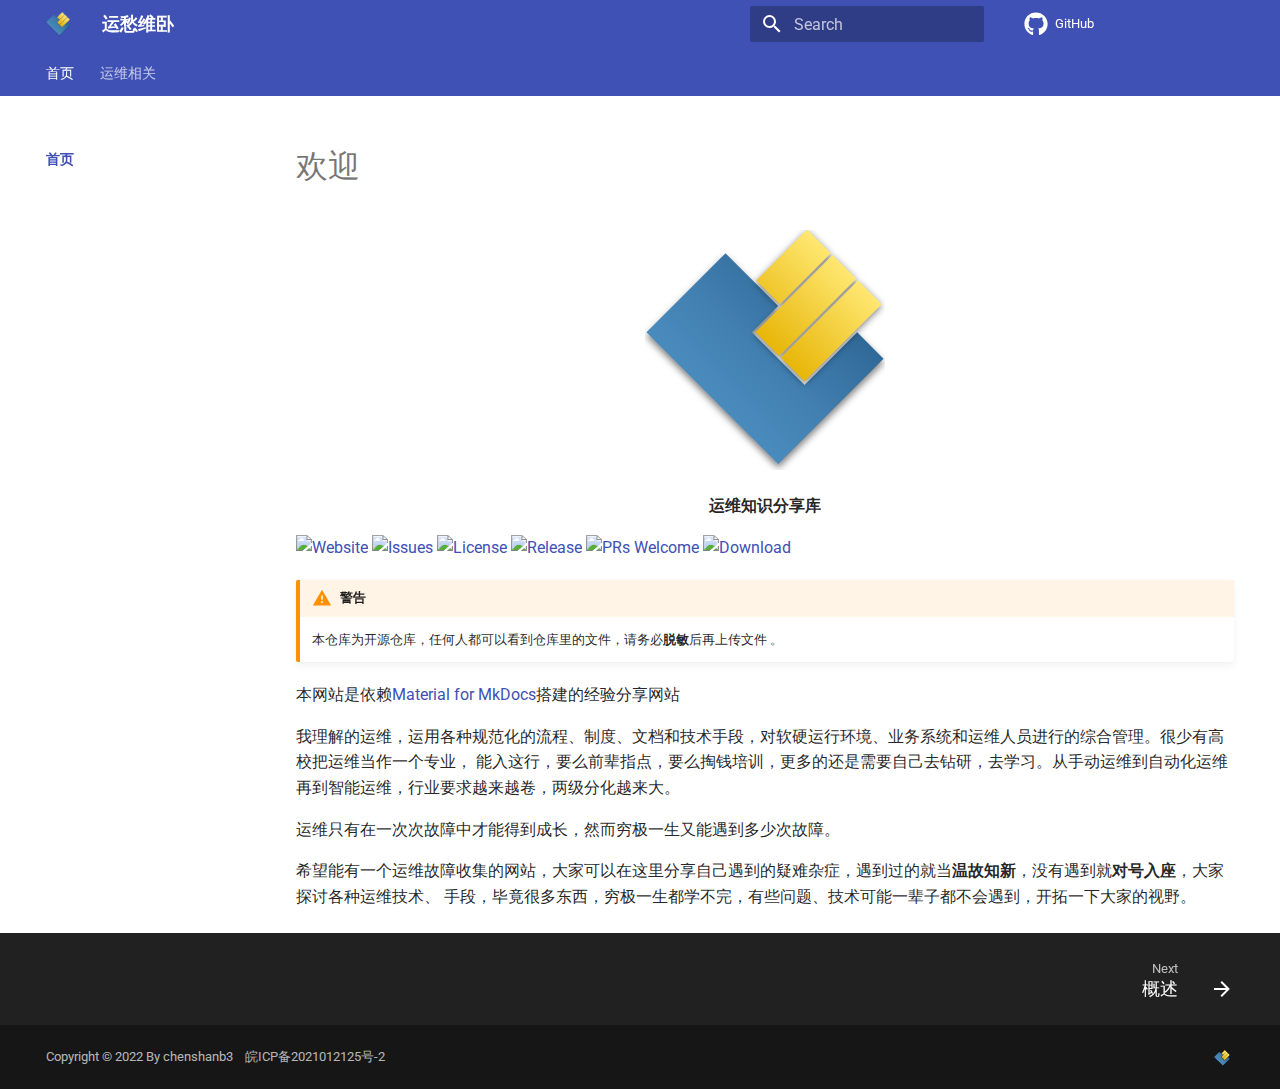
==== commit 2b495bd9: "update index.html" ====
--- a/index.html
+++ b/index.html
@@ -14,7 +14,7 @@
       <meta name="generator" content="mkdocs-1.3.1, mkdocs-material-8.4.2">
     
     
-  <title>Hello World</title>
+  <title>运愁维卧</title>
 
     
       <link rel="stylesheet" href="assets/stylesheets/main.69437709.min.css">
@@ -188,23 +188,7 @@
   
     <li class="md-tabs__item">
       <a href="opsbasis/" class="md-tabs__link">
-        运维基础
-      </a>
-    </li>
-  
-
-      
-        
-  
-  
-
-
-  
-  
-  
-    <li class="md-tabs__item">
-      <a href="usage/" class="md-tabs__link">
-        运维平台
+        运维相关
       </a>
     </li>
   
@@ -323,12 +307,14 @@
         
           
         
+          
+        
       
       
         
         
         <div class="md-nav__link md-nav__link--index ">
-          <a href="opsbasis/">运维基础</a>
+          <a href="opsbasis/">运维相关</a>
           
             <label for="__nav_2">
               <span class="md-nav__icon md-icon"></span>
@@ -336,10 +322,10 @@
           
         </div>
       
-      <nav class="md-nav" aria-label="运维基础" data-md-level="1">
+      <nav class="md-nav" aria-label="运维相关" data-md-level="1">
         <label class="md-nav__title" for="__nav_2">
           <span class="md-nav__icon md-icon"></span>
-          运维基础
+          运维相关
         </label>
         <ul class="md-nav__list" data-md-scrollfix>
           
@@ -351,76 +337,22 @@
   
   
     <li class="md-nav__item">
-      <a href="usage/" class="md-nav__link">
-        Linux
+      <a href="opsbasis/https/" class="md-nav__link">
+        申请免费的HTTPS证书
       </a>
     </li>
   
 
             
           
-        </ul>
-      </nav>
-    </li>
-  
-
-    
-      
-      
-      
-
-  
-  
-  
-    
-    <li class="md-nav__item md-nav__item--nested">
-      
-      
-        <input class="md-nav__toggle md-toggle md-toggle--indeterminate" data-md-toggle="__nav_3" type="checkbox" id="__nav_3" checked>
-      
-      
-      
-        
-          
-        
-          
-        
-      
-      
-        <label class="md-nav__link" for="__nav_3">
-          运维平台
-          <span class="md-nav__icon md-icon"></span>
-        </label>
-      
-      <nav class="md-nav" aria-label="运维平台" data-md-level="1">
-        <label class="md-nav__title" for="__nav_3">
-          <span class="md-nav__icon md-icon"></span>
-          运维平台
-        </label>
-        <ul class="md-nav__list" data-md-scrollfix>
-          
             
               
   
   
   
     <li class="md-nav__item">
-      <a href="usage/" class="md-nav__link">
-        Usage
-      </a>
-    </li>
-  
-
-            
-          
-            
-              
-  
-  
-  
-    <li class="md-nav__item">
-      <a href="tutorial/" class="md-nav__link">
-        Tutorial
+      <a href="opsbasis/geoip/" class="md-nav__link">
+        禁止非中国大陆IP访问我们的系统
       </a>
     </li>
   
@@ -461,8 +393,8 @@
 </p>
 
 <p align="">
-  <a href="http://wiki.chenshanb3.com"><img 
-   src="https://img.shields.io/badge/官方网站-wiki.chenshanb3.com-blueviolet?logo=Google Chrome" 
+  <a href="http://www.chenshanb3.com"><img 
+   src="https://img.shields.io/badge/官方网站-www.chenshanb3.com-blueviolet?logo=Google Chrome" 
    alt="Website" /></a>
   <a href="https://github.com/chenshanb3/markdown/issues"><img
     src="https://img.shields.io/github/issues/chenshanb3/markdown"
@@ -535,7 +467,7 @@
       <div class="md-copyright">
   
     <div class="md-copyright__highlight">
-      Copyright © 2022 By chenshanb3  &nbsp;&nbsp;&nbsp;网站备案号：<a href="https://beian.miit.gov.cn" type="_blank">皖ICP备2021012125号-2</a>
+      Copyright © 2022 By chenshanb3  &nbsp;&nbsp;&nbsp;<a href="https://beian.miit.gov.cn" target="_blank">皖ICP备2021012125号-2</a>
     </div>
   
   
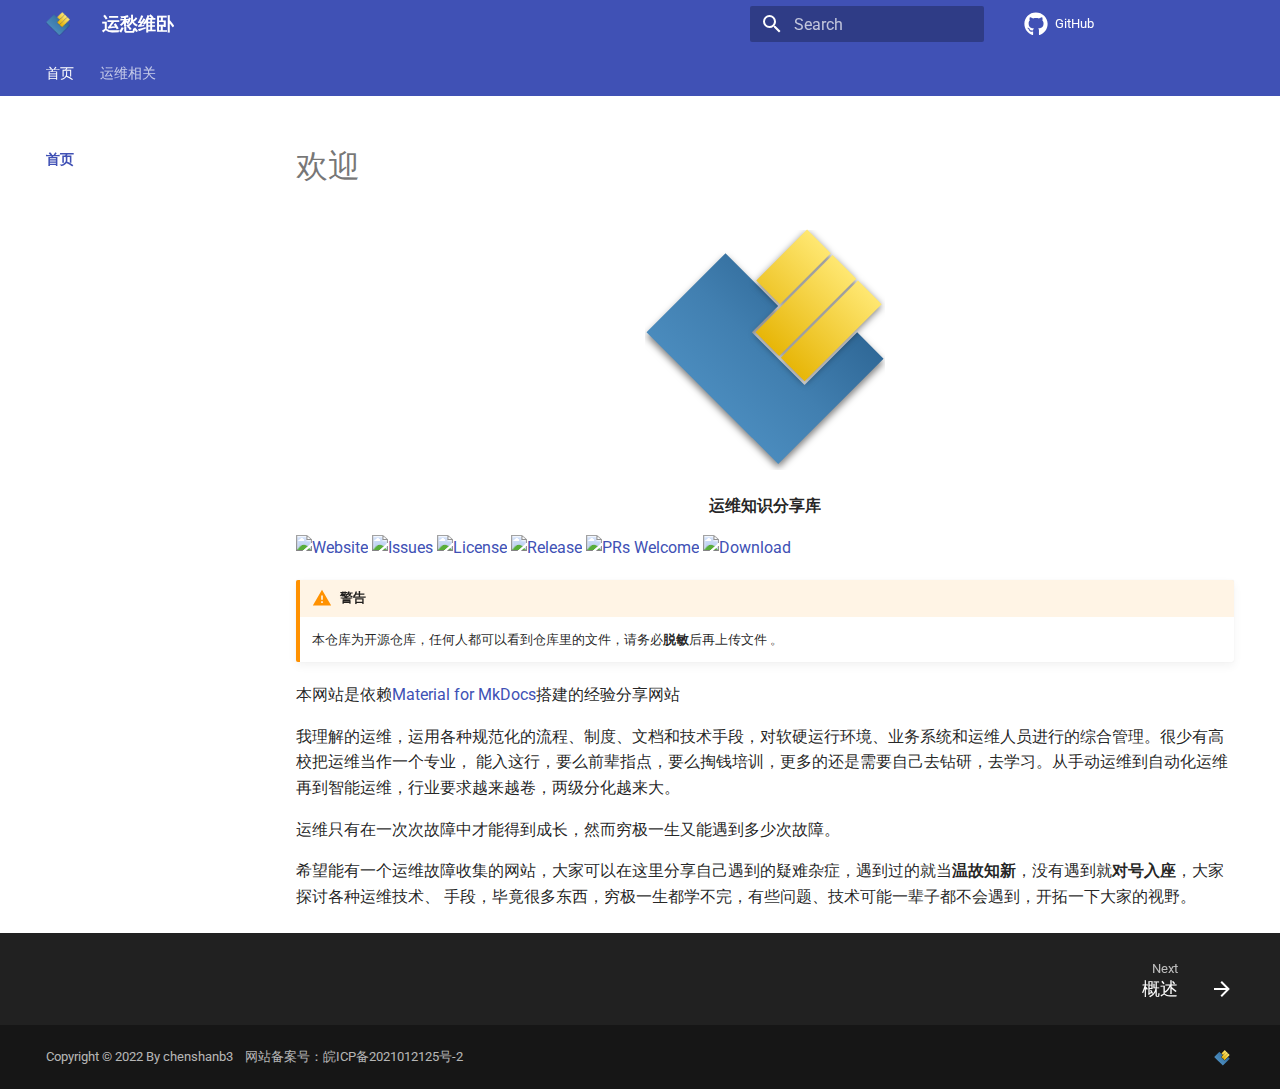
==== commit e1109fa5: "update index.html" ====
--- a/index.html
+++ b/index.html
@@ -467,7 +467,7 @@
       <div class="md-copyright">
   
     <div class="md-copyright__highlight">
-      Copyright © 2022 By chenshanb3  &nbsp;&nbsp;&nbsp;<a href="https://beian.miit.gov.cn" target="_blank">皖ICP备2021012125号-2</a>
+      Copyright © 2022 By chenshanb3  &nbsp;&nbsp;&nbsp;网站备案号：皖ICP备2021012125号-2
     </div>
   
   
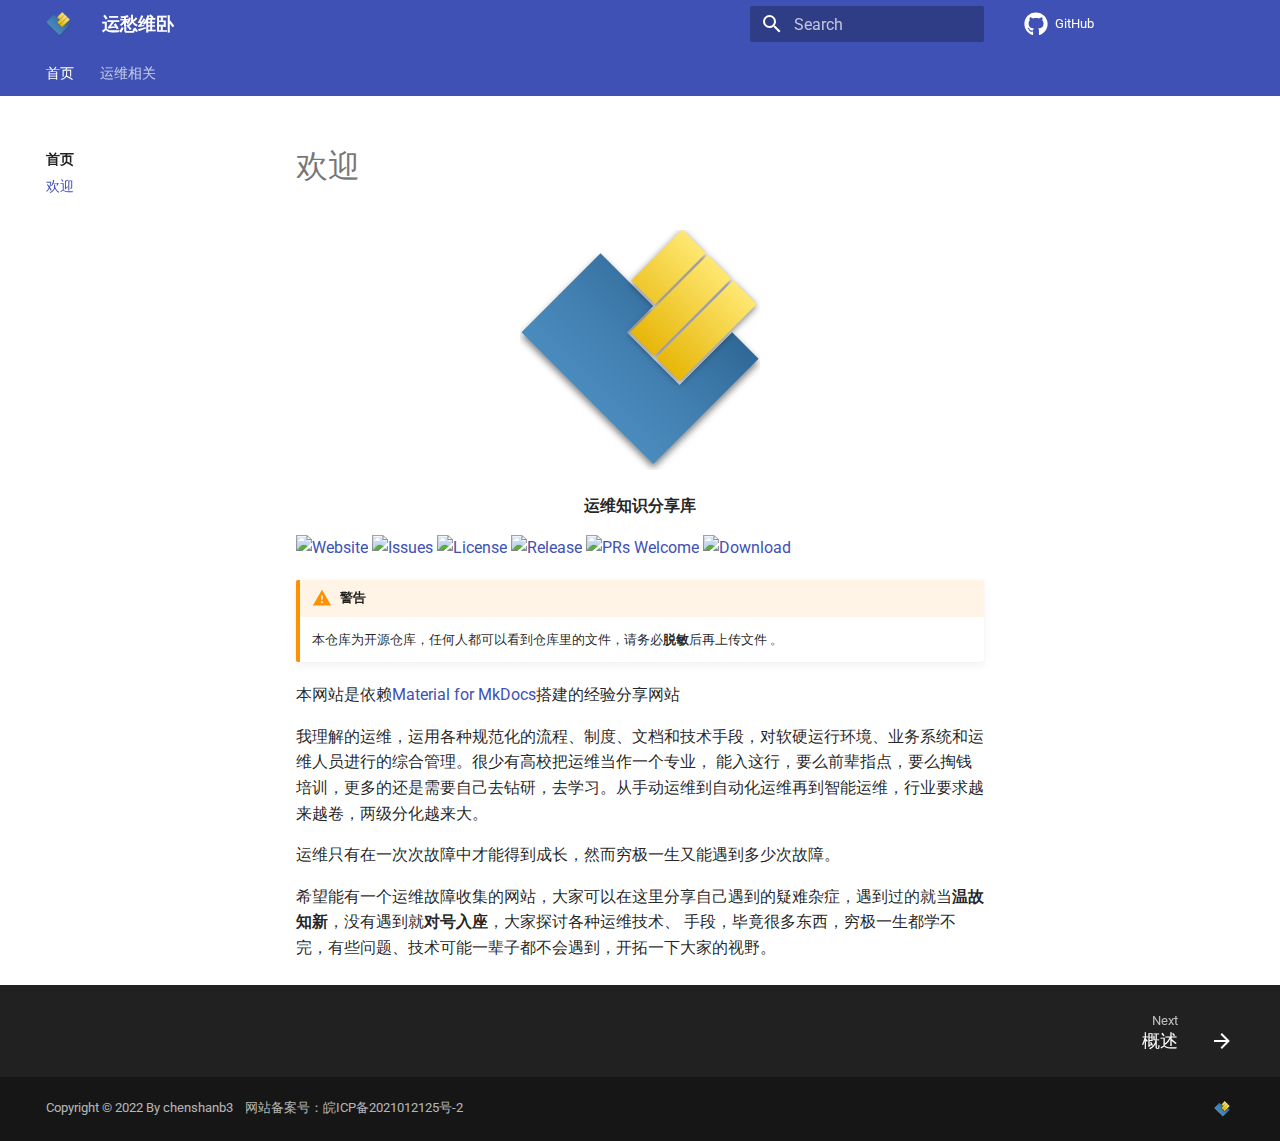
==== commit 159fce52: "update index.html" ====
--- a/index.html
+++ b/index.html
@@ -213,9 +213,7 @@
   
 
 
-  
-
-<nav class="md-nav md-nav--primary md-nav--lifted md-nav--integrated" aria-label="Navigation" data-md-level="0">
+<nav class="md-nav md-nav--primary md-nav--lifted" aria-label="Navigation" data-md-level="0">
   <label class="md-nav__title" for="__drawer">
     <a href="." title="运愁维卧" class="md-nav__button md-logo" aria-label="运愁维卧" data-md-component="logo">
       
@@ -256,19 +254,11 @@
       
       
       
-        
-          
-            
-          
-        
-      
-      
-        
-        
-        <div class="md-nav__link md-nav__link--index md-nav__link--active">
-          <a href=".">首页</a>
-          
-        </div>
+      
+        <label class="md-nav__link" for="__nav_1">
+          首页
+          <span class="md-nav__icon md-icon"></span>
+        </label>
       
       <nav class="md-nav" aria-label="首页" data-md-level="1">
         <label class="md-nav__title" for="__nav_1">
@@ -278,6 +268,26 @@
         <ul class="md-nav__list" data-md-scrollfix>
           
             
+              
+  
+  
+    
+  
+  
+    <li class="md-nav__item md-nav__item--active">
+      
+      <input class="md-nav__toggle md-toggle" data-md-toggle="toc" type="checkbox" id="__toc">
+      
+      
+      
+      <a href="." class="md-nav__link md-nav__link--active">
+        欢迎
+      </a>
+      
+    </li>
+  
+
+            
           
         </ul>
       </nav>
@@ -300,27 +310,11 @@
       
       
       
-        
-          
-            
-          
-        
-          
-        
-          
-        
-      
-      
-        
-        
-        <div class="md-nav__link md-nav__link--index ">
-          <a href="opsbasis/">运维相关</a>
-          
-            <label for="__nav_2">
-              <span class="md-nav__icon md-icon"></span>
-            </label>
-          
-        </div>
+      
+        <label class="md-nav__link" for="__nav_2">
+          运维相关
+          <span class="md-nav__icon md-icon"></span>
+        </label>
       
       <nav class="md-nav" aria-label="运维相关" data-md-level="1">
         <label class="md-nav__title" for="__nav_2">
@@ -330,6 +324,18 @@
         <ul class="md-nav__list" data-md-scrollfix>
           
             
+              
+  
+  
+  
+    <li class="md-nav__item">
+      <a href="opsbasis/" class="md-nav__link">
+        概述
+      </a>
+    </li>
+  
+
+            
           
             
               
@@ -338,7 +344,7 @@
   
     <li class="md-nav__item">
       <a href="opsbasis/https/" class="md-nav__link">
-        申请免费的HTTPS证书
+        申请SSL证书
       </a>
     </li>
   
@@ -352,7 +358,7 @@
   
     <li class="md-nav__item">
       <a href="opsbasis/geoip/" class="md-nav__link">
-        禁止非中国大陆IP访问我们的系统
+        限制访问IP
       </a>
     </li>
   
@@ -371,6 +377,22 @@
                 </div>
               </div>
             
+            
+              
+              <div class="md-sidebar md-sidebar--secondary" data-md-component="sidebar" data-md-type="toc" >
+                <div class="md-sidebar__scrollwrap">
+                  <div class="md-sidebar__inner">
+                    
+
+<nav class="md-nav md-nav--secondary" aria-label="Table of contents">
+  
+  
+  
+  
+</nav>
+                  </div>
+                </div>
+              </div>
             
           
           <div class="md-content" data-md-component="content">
@@ -529,7 +551,7 @@
       <div class="md-dialog__inner md-typeset"></div>
     </div>
     
-    <script id="__config" type="application/json">{"base": ".", "features": ["navigation.tabs", "navigation.sections", "navigation.expand", "navigation.indexes", "search.suggest", "search.highlight", "toc.integrate"], "search": "assets/javascripts/workers/search.ecf98df9.min.js", "translations": {"clipboard.copied": "Copied to clipboard", "clipboard.copy": "Copy to clipboard", "search.config.lang": "en", "search.config.pipeline": "trimmer, stopWordFilter", "search.config.separator": "[\\s\\-]+", "search.placeholder": "Search", "search.result.more.one": "1 more on this page", "search.result.more.other": "# more on this page", "search.result.none": "No matching documents", "search.result.one": "1 matching document", "search.result.other": "# matching documents", "search.result.placeholder": "Type to start searching", "search.result.term.missing": "Missing", "select.version.title": "Select version"}}</script>
+    <script id="__config" type="application/json">{"base": ".", "features": ["navigation.tabs", "navigation.sections", "navigation.expand", "search.suggest", "search.highlight"], "search": "assets/javascripts/workers/search.ecf98df9.min.js", "translations": {"clipboard.copied": "Copied to clipboard", "clipboard.copy": "Copy to clipboard", "search.config.lang": "en", "search.config.pipeline": "trimmer, stopWordFilter", "search.config.separator": "[\\s\\-]+", "search.placeholder": "Search", "search.result.more.one": "1 more on this page", "search.result.more.other": "# more on this page", "search.result.none": "No matching documents", "search.result.one": "1 matching document", "search.result.other": "# matching documents", "search.result.placeholder": "Type to start searching", "search.result.term.missing": "Missing", "select.version.title": "Select version"}}</script>
     
     
       <script src="assets/javascripts/bundle.9c69f0bc.min.js"></script>
